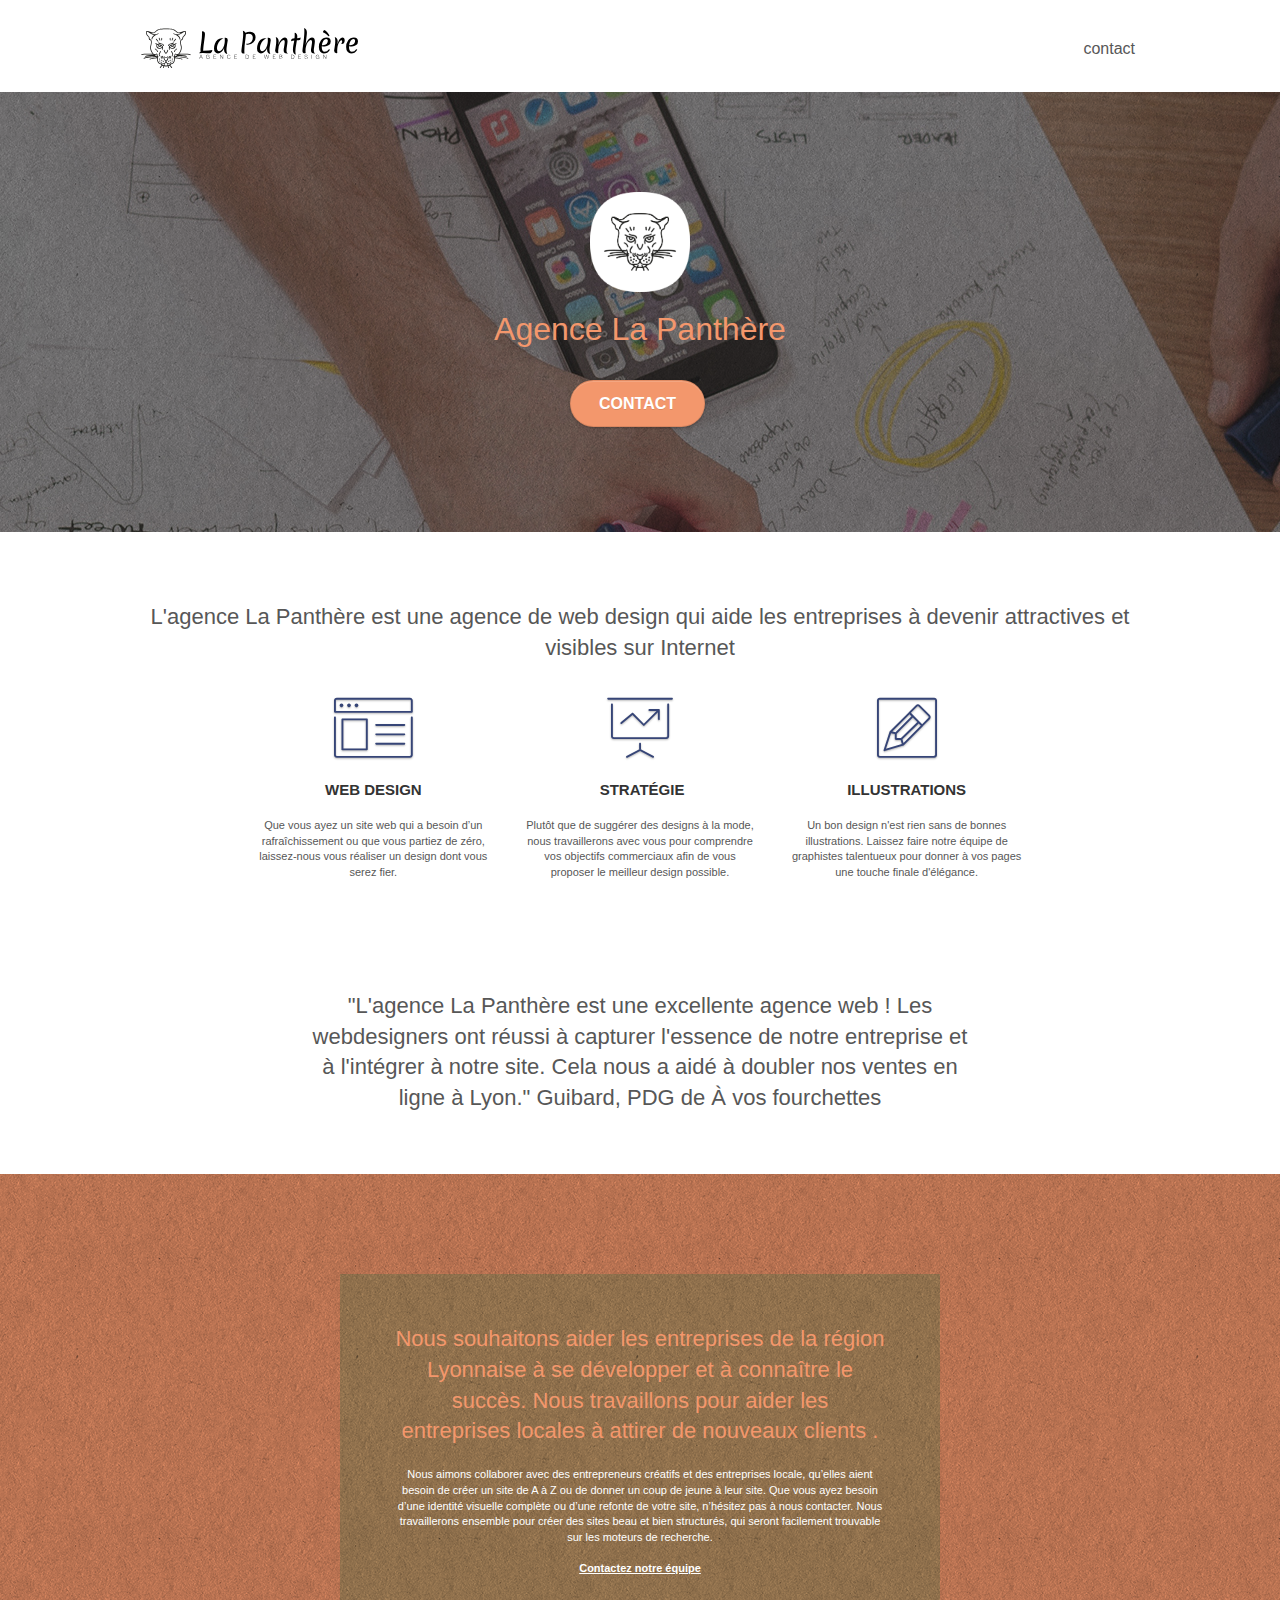
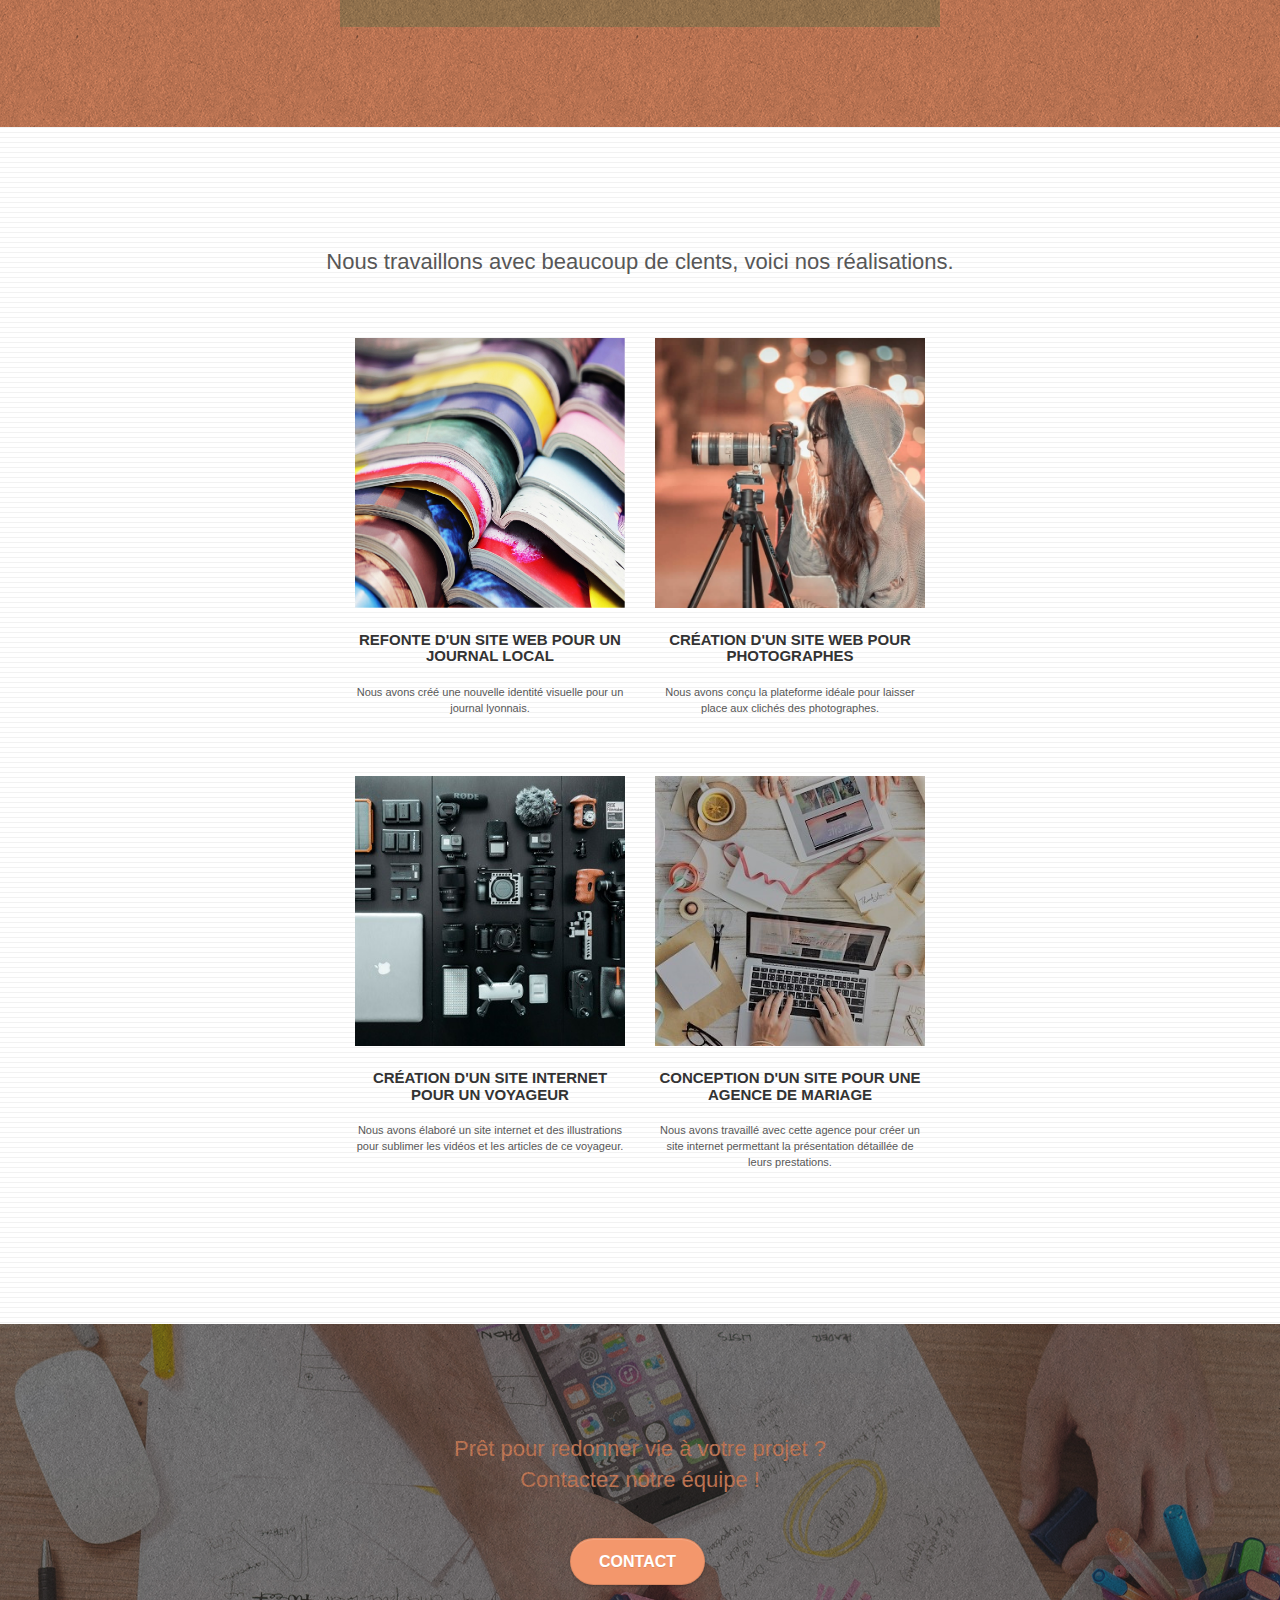
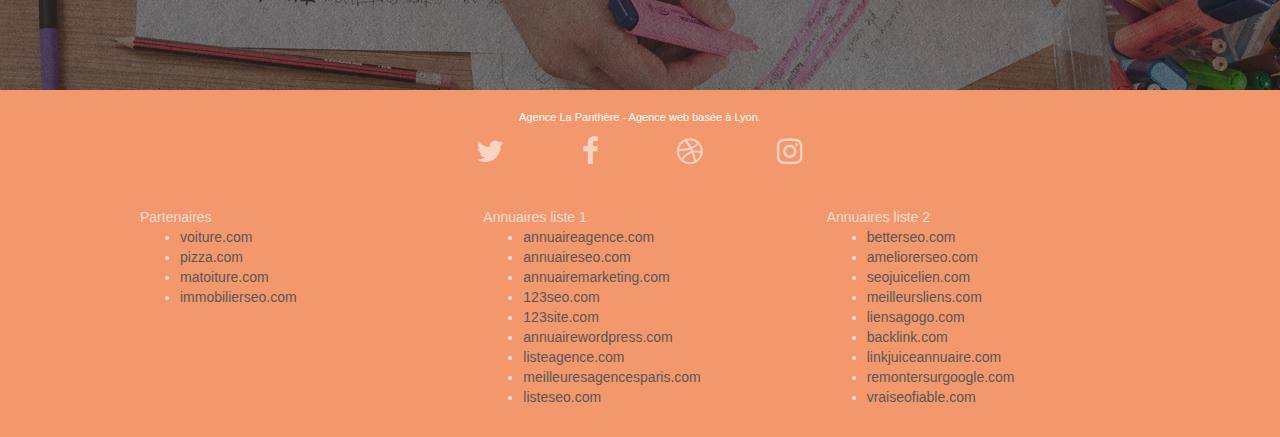
==== index.html @ 8a74070b "derniers changements" ====
<!doctype html>
<html lang="fr">
<head>
    <meta charset="utf-8">
    <meta name="description" content="Agence de webdesign située à Lyon qui aide les entreprises à devenir attractives et visibles sur internet">
    <meta name="viewport" content="width=device-width, initial-scale=1.0, viewport-fit=cover">
	<meta name="robot" content="index, follow">
    <link rel="shortcut icon" type="image/png" href="favicon.jpg">
    
	<link rel="stylesheet" type="text/css" href="./css/bootstrap.css">
	<link rel="stylesheet" type="text/css" href="style.css">
	<link rel="stylesheet" type="text/css" href="./css/font-awesome.css">
	<link rel="stylesheet" type="text/css" href="./css/et-line.css">
	
    
	<script src="./js/jquery-2.1.0.js"></script>
	<script src="./js/bootstrap.js"></script>
	<script src="./js/blocs.js"></script>
	<script src="./js/jquery.touchSwipe.js" defer></script>
	<script src="./js/gmaps.js"></script>

   <title>Agence la Panthère webdesign Lyon</title>

    
<!-- Analytics -->
 
<!-- Analytics END -->
    
</head>
<body>
<!-- Principal conteneur -->
<main class="page-container">
    
<!-- bloc-0 -->
<div class="bloc bgc-white l-bloc " id="bloc-0">
	<div class="container bloc-sm">

		<nav class="navbar row">
			<div class="navbar-header">
				
				<a class="navbar-brand" href="index.html"><img src="img/agence-la-panthere-monochrome.svg" alt="paris web design logo agence web meilleure agence" height="40" /></a>
		
				<button id="nav-toggle" type="button" class="ui-navbar-toggle navbar-toggle" data-toggle="collapse" data-target=".navbar-1">
					<span class="sr-only">Toggle navigation</span><span class="icon-bar"></span><span class="icon-bar"></span><span class="icon-bar"></span>
				</button>
			</div>
			<div class="collapse navbar-collapse navbar-1 special-dropdown-nav">
				<ul class="site-navigation nav navbar-nav">	
					<li>
						<a href="contact.html">contact</a>
					</li>
				</ul>
			</div>
		</nav>
	</div>
</div>
<!-- bloc-0 END -->

<!-- bloc-1-presentation -->
<section class="bloc bgc-dark-slate-blue bg-banniere d-bloc bg-t-edge bloc-bg-texture texture-paper b-parallax" id="bloc-1-hero">
	<div class="container bloc-lg">
		<div class="row tight-width-whitespace">
			<div class="col-sm-12">
				<img src="img/logo.png" class="center-block image-resize-mode" width="100" alt="Agence La Panthère, agence web paris, création logo paris" />
				<h1 class="text-center hero-bloc-text tc-white ">
					Agence La Panthère
				</h1>
				<div class="text-center">
					<a href="page2.html" class="btn btn-lg btn-clean btn-rd cta-hero btn-atomic-tangerine" id="cta-hero">Contact</a>
				</div>
			</div>
		</div>
	</div>
</section>
<!-- bloc-1-presentation END -->

<!-- bloc-2-services -->
<section class="bloc bgc-white l-bloc" id="bloc-2-services">
	<div class="container bloc-md">
		<div class="row">
			<div class="col-sm-12 text-center">
				<h2>L'agence La Panthère est une agence de web design qui aide les entreprises à devenir attractives et visibles sur Internet</h2>
			</div>
		</div>
		<div class="row voffset-lg med-width-whitespace">
			<div class="col-sm-4">
				<div class="text-center">
					<span class="et-icon-browser sm-shadow icon-dark-slate-blue icons icon-lg"></span>
				</div>
				<h3 class="mg-md text-center">
					Web design
				</h3>
				<p class="text-center ">
					Que vous ayez un site web qui a besoin d&rsquo;un rafraîchissement ou que vous partiez de zéro, laissez-nous vous réaliser un design dont vous serez fier.
				</p>
			</div>
			<div class="col-sm-4">
				<div class="text-center">
					<span class="et-icon-presentation sm-shadow icon-dark-slate-blue icons icon-lg"></span>
				</div>
				<h3 class="mg-md text-center">
					&nbsp;Stratégie
				</h3>
				<p class="text-center ">
					Plutôt que de suggérer des designs à la mode, nous travaillerons avec vous pour comprendre vos objectifs commerciaux afin de vous proposer le meilleur design possible.<br>
				</p>
			</div>
			<div class="col-sm-4">
				<div class="text-center">
					<span class="et-icon-edit sm-shadow icon-dark-slate-blue icons icon-lg"></span>
				</div>
				<h3 class="mg-md text-center">
					Illustrations
				</h3>
				<p class="text-center ">
					Un bon design n'est rien sans de bonnes illustrations. Laissez faire notre équipe de graphistes talentueux pour donner à vos pages une touche finale d'élégance.
				</p>
			</div>
		</div>
		<div class="row voffset-lg voffset">
			<div class="col-xs-12 col-md-8 col-md-offset-2 text-center">
				<h2>"L'agence La Panthère est une excellente agence web ! Les webdesigners ont réussi à capturer l'essence de notre entreprise et à l'intégrer à notre site. Cela nous a aidé à doubler nos ventes en ligne à Lyon." <span>Guibard, PDG de À vos fourchettes</span></h2>

			</div>
		</div>
	</div>
</section>
<!-- bloc-2-services END -->

<!-- bloc-3-what-i-do -->
<article class="bloc tc-white bgc-atomic-tangerine bg-presentation d-bloc bloc-bg-texture texture-paper b-parallax" id="bloc-3-what-i-do">
	<div class="container bloc-lg">
		<div class="row tight-width-whitespace black-background">
			<div class="col-sm-12">
				<h2 class="mg-md text-center tc-white">
					Nous souhaitons aider les entreprises de la région Lyonnaise à se développer et à connaître le succès. Nous travaillons pour aider les entreprises locales à attirer de nouveaux clients .<br>
				</h2>
				<p class="text-center white">
					Nous aimons collaborer avec des entrepreneurs créatifs et des entreprises locale, qu’elles aient besoin de créer un site de A à Z ou de donner un coup de jeune à leur site. Que vous ayez besoin d’une identité visuelle complète ou d’une refonte de votre site, n’hésitez pas à nous contacter. Nous travaillerons ensemble pour créer des sites beau et bien structurés, qui seront facilement trouvable sur les moteurs de recherche. <br><br><a class="ltc-white bold-link" href="contact.html">Contactez notre équipe</a><br>
				</p>
			</div>
		</div>
	</div>
</article>
<!-- bloc-3-what-i-do END -->

<!-- bloc-4-portfolio -->
<section class="bloc bgc-white bg-lines-h2-bg bg-repeat l-bloc" id="bloc-4-portfolio">
	<div class="container bloc-lg">
		<div class="row">
			<div class="col-sm-12 text-center">
				<h2>Nous travaillons avec beaucoup de clents, voici nos réalisations.</h2>
			</div>
		</div>
		<div class="row tight-width-whitespace portfolio-row">
			<div class="col-sm-6">
				<a href="#" data-lightbox="img/1.jpg" data-gallery-id="gallery-1" data-caption="Refonte d'un site web pour un journal local" data-frame="snapshot-lb"><img src="img/1.jpg" alt="paris web design logo agence web meilleure agence et refonte site web journal" class="img-responsive portfolio-thumb" /></a>
				<h3 class="mg-md text-center">
					Refonte d'un site web pour un journal local
				</h3>
				<p class="text-center">
					Nous avons créé une nouvelle identité visuelle pour un journal lyonnais.
				</p>
			</div>
			<div class="col-sm-6">
				<a href="#" data-lightbox="img/2.jpg" data-gallery-id="gallery-1" data-caption="Création d'un site web pour photographes" data-frame="snapshot-lb"><img src="img/2.jpg" class="img-responsive portfolio-thumb" alt="paris web design logo agence web meilleure agence, Création d'un site web pour photographes" /></a>
				<h3 class="mg-md text-center">
					Création d'un site web pour photographes
				</h3>
				<p class="text-center">
					Nous avons conçu la plateforme idéale pour laisser place aux clichés des photographes.
				</p>
			</div>
		</div>
		<div class="row tight-width-whitespace portfolio-row">
			<div class="col-sm-6">
				<a href="#" data-lightbox="img/3.jpg" data-gallery-id="gallery-1" data-caption="Création d'un site internet pour un voyageur" data-frame="snapshot-lb"><img src="img/3.jpg" class="img-responsive portfolio-thumb" alt="paris web design logo agence web meilleure agence, Création d'un site web pour voyageur"/></a>
				<h3 class="mg-md text-center">
					Création d'un site internet pour un voyageur
				</h3>
				<p class="text-center">
					Nous avons élaboré un site internet et des illustrations pour sublimer les vidéos et les articles de ce voyageur.
				</p>
			</div>
			<div class="col-sm-6">
				<a href="#" data-lightbox="img/4.jpg" data-gallery-id="gallery-1" data-caption="Conception d'un site pour une agence de mariage" data-frame="snapshot-lb"><img src="img/4.jpg" class="img-responsive portfolio-thumb" alt="paris web design logo agence web meilleure agence, Création d'un site web pour agence de mariage" /></a>
				<h3 class="mg-md text-center">
					Conception d'un site pour une agence de mariage
				</h3>
				<p class="text-center">
					Nous avons travaillé avec cette agence pour créer un site internet permettant la présentation détaillée de leurs prestations.
				</p>
			</div>
		</div>
	</div>
</section>
<!-- bloc-4-portfolio END -->

<!-- bloc-5-cta -->
<article class="bloc bgc-dark-slate-blue bg-banniere d-bloc bloc-bg-texture texture-paper" id="bloc-5-cta">
	<div class="container bloc-lg">
		<div class="row">
			<h2 class="mg-md text-center tc-white">
				Prêt pour redonner vie à votre projet ?<br>Contactez notre équipe !
			</h2>
			<div class="col-sm-12 text-center">
				<a href="contact.html" class="btn btn-atomic-tangerine btn-clean btn-rd btn-lg cta-hero">Contact</a>
			</div>
		</div>
	</div>
</article>
<!-- bloc-5-cta END -->

<!-- Footer - bloc-8 -->
<div class="bloc bgc-atomic-tangerine d-bloc" id="bloc-8">
	<div class="container bloc-sm">
		<div class="row">
			<div class="col-sm-12">
				<p class="text-center white">
					Agence La Panthère - Agence web basée à Lyon.<br>
				</p>
				<div class="row row-no-gutters social">
					<div class="col-sm-3">
						<div class="text-center">
							<a class="social" href="index.html"><span class="fa fa-twitter icon-md"></span></a>
						</div>
					</div>
					<div class="col-sm-3">
						<div class="text-center">
							<a class="social" href="index.html"><span class="fa fa-facebook icon-md"></span></a>
						</div>
					</div>
					<div class="col-sm-3">
						<div class="text-center">
							<a class="social" href="index.html"><span class="fa fa-dribbble icon-md"></span></a>
						</div>
					</div>
					<div class="col-sm-3">
						<div class="text-center">
							<a class="social" href="index.html"><span class="fa fa-instagram icon-md"></span></a>
						</div>
					</div>
					<div class="keywords" style="color:#F3976C;">Agence web à paris, stratégie web, web design, illustrations, design de site web, site web, web, internet, site internet, site</div>
				</div>
				<div class="row">
					<div class="col-sm-4">
						Partenaires
							<ul>
								<li><a href="voiture.com">voiture.com</a></li>
								<li><a href="pizza.com">pizza.com</a></li>
								<li><a href="matoiture.com">matoiture.com</a></li>
								<li><a href="immobilierseo.com">immobilierseo.com</a></li>
							</ul>		
					</div>
					<div class="col-sm-4">
						Annuaires liste 1
						<ul>
							<li><a href="annuaireagence.com">annuaireagence.com</a></li>
							<li><a href="annuaireseo.com">annuaireseo.com</a></li>
							<li><a href="annuairemarketing.com">annuairemarketing.com</a></li>
							<li><a href="123seoture.com">123seo.com</a></li>
							<li><a href="123site.com">123site.com</a></li>
							<li><a href="annuairewordpress.com">annuairewordpress.com</a></li>
							<li><a href="listeagence.com">listeagence.com</a></li>
							<li><a href="meilleuresagencesparis.com">meilleuresagencesparis.com</a></li>
							<li><a href="listeseo.com">listeseo.com</a></li>
						</ul>
					</div>
					<div class="col-sm-4">
						Annuaires liste 2
						<ul>
							<li><a href="betterseo.com">betterseo.com</a></li>
							<li><a href="ameliorerseo.com">ameliorerseo.com</a></li>
							<li><a href="seojuicelien.com">seojuicelien.com</a></li>
							<li><a href="meilleursliens.com">meilleursliens.com</a></li>
							<li><a href="liensagogo.com">liensagogo.com</a></li>
							<li><a href="backlink.com">backlink.com</a></li>
							<li><a href="linkjuiceannuaire.com">linkjuiceannuaire.com</a></li>
							<li><a href="remontersurgoogle.com">remontersurgoogle.com</a></li>
							<li><a href="vraiseofiable.com">vraiseofiable.com</a></li>
						</ul>
					</div>
				</div>
			</div>
		</div>
	</div>
</div>
<!-- Footer - bloc-8 END -->

</main>
<!-- Principal conteneur END -->
    

</body>
</html>
---- style.css ----
body {
    margin: 0;
    padding: 0;
    background: #FFF;
    overflow-x: hidden;
    -webkit-font-smoothing: antialiased;
    -moz-osx-font-smoothing: grayscale;
}

a,
button {
    transition: all .3s ease-in-out;
    outline: none!important;
}

a:hover {
    text-decoration: none;
    cursor: pointer;
}

#page-loading-blocs-notifaction {
    position: fixed;
    top: 0;
    bottom: 0;
    width: 100%;
    z-index: 100000;
    background: #FFFFFF url("img/pageload-spinner.gif") no-repeat center center;
}

.bloc {
    width: 100%;
    clear: both;
    background: 50% 50% no-repeat;
    padding: 0 50px;
    -webkit-background-size: cover;
    -moz-background-size: cover;
    -o-background-size: cover;
    background-size: cover;
    position: relative;
}

.bloc .container {
    padding-left: 0;
    padding-right: 0;
}

.bloc-lg {
    padding: 100px 50px;
}

.bloc-md {
    padding: 50px;
}

.bloc-sm {
    padding: 20px 50px;
}

.bg-center,
.bg-l-edge,
.bg-r-edge,
.bg-t-edge,
.bg-b-edge,
.bg-tl-edge,
.bg-bl-edge,
.bg-tr-edge,
.bg-br-edge,
.bg-repeat {
    -webkit-background-size: auto!important;
    -moz-background-size: auto!important;
    -o-background-size: auto!important;
    background-size: auto!important;
}

.bg-repeat {
    background: repeat;
}

.bg-t-edge {
    background: top no-repeat;
}

.bloc-bg-texture::before {
    content: "";
    background-size: 2px 2px;
    position: absolute;
    top: 0;
    bottom: 0;
    left: 0;
    right: 0;
}

.texture-paper::before {
    background: url("img/texture-paper.png");
    background-size: 280px 280px;
}

.b-parallax {
    background-attachment: fixed;
}

.d-bloc {
    color: rgba(255, 255, 255, .7);
}

.d-bloc button:hover {
    color: rgba(255, 255, 255, .9);
}

.d-bloc .icon-round,
.d-bloc .icon-square,
.d-bloc .icon-rounded,
.d-bloc .icon-semi-rounded-a,
.d-bloc .icon-semi-rounded-b {
    border-color: rgba(255, 255, 255, .9);
}

.d-bloc .divider-h span {
    border-color: rgba(255, 255, 255, .2);
}

.d-bloc .a-btn,
.d-bloc .navbar a,
.d-bloc .navbar-brand,
.d-bloc a .icon-sm,
.d-bloc a .icon-md,
.d-bloc a .icon-lg,
.d-bloc a .icon-xl,
.d-bloc h1 a,
.d-bloc h2 a,
.d-bloc h3 a,
.d-bloc h4 a,
.d-bloc h5 a,
.d-bloc h6 a,
.d-bloc p a {
    color: rgba(255, 255, 255, .6);
}

.d-bloc .a-btn:hover,
.d-bloc .navbar a:hover,
.d-bloc .navbar-brand:hover,
.d-bloc a:hover .icon-sm,
.d-bloc a:hover .icon-md,
.d-bloc a:hover .icon-lg,
.d-bloc a:hover .icon-xl,
.d-bloc h1 a:hover,
.d-bloc h2 a:hover,
.d-bloc h3 a:hover,
.d-bloc h4 a:hover,
.d-bloc h5 a:hover,
.d-bloc h6 a:hover,
.d-bloc p a:hover {
    color: rgba(255, 255, 255, 1);
}

.d-bloc .navbar-toggle .icon-bar {
    background: rgba(255, 255, 255, 1);
}

.d-bloc .btn-wire,
.d-bloc .btn-wire:hover {
    color: rgba(255, 255, 255, 1);
    border-color: rgba(255, 255, 255, 1);
}

.d-bloc .panel {
    color: rgba(0, 0, 0, .5);
}

.d-bloc .panel button:hover {
    color: rgba(0, 0, 0, .7);
}

.d-bloc .panel icon {
    border-color: rgba(0, 0, 0, .7);
}

.d-bloc .panel .divider-h span {
    border-color: rgba(0, 0, 0, .1);
}

.d-bloc .panel .a-btn {
    color: rgba(0, 0, 0, .6);
}

.d-bloc .panel .a-btn:hover {
    color: rgba(0, 0, 0, 1);
}

.d-bloc .panel .btn-wire,
.d-bloc .panel .btn-wire:hover {
    color: rgba(0, 0, 0, .7);
    border-color: rgba(0, 0, 0, .3);
}

.d-bloc .panel,
.l-bloc {
    color: rgba(0, 0, 0, .5);
}

.d-bloc .panel button:hover,
.l-bloc button:hover {
    color: rgba(0, 0, 0, .7);
}

.l-bloc .icon-round,
.l-bloc .icon-square,
.l-bloc .icon-rounded,
.l-bloc .icon-semi-rounded-a,
.l-bloc .icon-semi-rounded-b {
    border-color: rgba(0, 0, 0, .7);
}

.d-bloc .panel .divider-h span,
.l-bloc .divider-h span {
    border-color: rgba(0, 0, 0, .1);
}

.d-bloc .panel .a-btn,
.l-bloc .a-btn,
.l-bloc .navbar a,
.l-bloc .navbar-brand,
.l-bloc a .icon-sm,
.l-bloc a .icon-md,
.l-bloc a .icon-lg,
.l-bloc a .icon-xl,
.l-bloc h1 a,
.l-bloc h2 a,
.l-bloc h3 a,
.l-bloc h4 a,
.l-bloc h5 a,
.l-bloc h6 a,
.l-bloc p a {
    color: rgba(0, 0, 0, .6);
}

.d-bloc .panel .a-btn:hover,
.l-bloc .a-btn:hover,
.l-bloc .navbar a:hover,
.l-bloc .navbar-brand:hover,
.l-bloc a:hover .icon-sm,
.l-bloc a:hover .icon-md,
.l-bloc a:hover .icon-lg,
.l-bloc a:hover .icon-xl,
.l-bloc h1 a:hover,
.l-bloc h2 a:hover,
.l-bloc h3 a:hover,
.l-bloc h4 a:hover,
.l-bloc h5 a:hover,
.l-bloc h6 a:hover,
.l-bloc p a:hover {
    color: rgba(0, 0, 0, 1);
}

.l-bloc .navbar-toggle .icon-bar {
    color: rgba(0, 0, 0, .6);
}

.d-bloc .panel .btn-wire,
.d-bloc .panel .btn-wire:hover,
.l-bloc .btn-wire,
.l-bloc .btn-wire:hover {
    color: rgba(0, 0, 0, .7);
    border-color: rgba(0, 0, 0, .3);
}

.voffset {
    margin-top: 30px;
}

.voffset-lg {
    margin-top: 80px;
}

.row-no-gutters {
    margin-right: 0;
    margin-left: 0;
}

.row.row-no-gutters > [class^="col-"],
.row.row-no-gutters > [class*=" col-"] {
    padding-right: 0;
    padding-left: 0;
}

#bloc-1-hero h1 {
    font-size: 32px;
}

.navbar {
    margin-bottom: 0;
    z-index: 1;
}

.navbar-brand {
    height: auto;
    padding: 3px 15px;
    font-size: 25px;
    font-weight: normal;
    font-weight: 600;
    line-height: 44px;
}

.navbar-brand img {
    max-height: 200px;
    margin: 0 5px 0 0;
    display: inline;
}

.navbar-brand img[src$=svg] {
    min-width: 100px;
}

.nav-center .navbar-brand img {
    margin: 0;
}

.navbar .nav {
    padding-top: 2px;
    margin-right: -16px;
    float: right;
    z-index: 1;
}

.nav > li {
    float: left;
    margin-top: 4px;
    font-size: 16px;
}

.navbar-nav .open .dropdown-menu > li > a {
    text-align: inherit;
}

.nav > li a:hover,
.nav > li a:focus {
    background: transparent;
}

.navbar-toggle {
    margin: 10px 10px 0 0;
    border: 0px;
}

.navbar-toggle:hover {
    background: transparent!important;
}

.navbar-toggle .icon-bar {
    background-color: rgba(0, 0, 0, .5);
    width: 26px;
}

.nav-invert .navbar .nav {
    float: left;
}

.nav-invert .navbar-header,
.nav-invert .navbar-brand {
    float: right;
    position: relative;
    z-index: 2;
}

@media (min-width: 768px) {
    .site-navigation {
        position: absolute;
        top: 50%;
        right: 20px;
        transform: translate(0, -50%);
        -webkit-transform: translateY(-50%);
    }
    .nav > li .dropdown-menu a,
    .nav > li .dropdown-menu a:hover {
        color: #484848;
    }
    .nav-invert .site-navigation {
        left: 0;
        right: 0;
    }
    .nav-center {
        text-align: center;
    }
    .nav-center .navbar-header {
        width: 100%;
    }
    .nav-center .navbar-header,
    .nav-center .navbar-brand,
    .nav-center .nav > li {
        float: none;
        display: inline-block;
    }
    .nav-center .site-navigation {
        position: relative;
        width: 100%;
        right: 0;
        margin-right: 0px;
        margin-top: 20px;
    }
    .nav-center.mini-nav .navbar-toggle {
        float: none;
        margin: 10px auto 0;
    }
}

.nav > li > .dropdown a {
    background: none!important;
    display: block;
    padding: 14px 15px;
}

nav .caret {
    margin: 0 5px;
}

.dropdown-menu .dropdown-menu {
    top: -8px;
    left: 100%;
}

.dropdown-menu .dropmenu-flow-right {
    top: 100%;
    left: 0;
    margin-left: -1px;
    border-top-left-radius: 0;
    border-top-right-radius: 0;
}

.dropdown-menu .dropdown span {
    border: 4px solid black;
    border-top-color: transparent;
    border-right-color: transparent;
    border-bottom-color: transparent;
    margin: 6px -5px 0 0!important;
    float: right;
}

.mg-md {
    margin-top: 10px;
    margin-bottom: 20px;
}

.mg-lg {
    margin-top: 10px;
    margin-bottom: 40px;
}

.btn {
    margin: 0 5px 5px 0;
}

.btn.pull-right {
    margin: 0 0 5px 5px;
}

.btn-d,
.btn-d:hover,
.btn-d:focus {
    color: #FFF;
    background: rgba(0, 0, 0, .3);
}

button {
    outline: none!important;
}

.btn-rd {
    border-radius: 40px;
}

.btn-clean {
    border: 1px solid rgba(0, 0, 0, .08);
    border-bottom-color: rgba(0, 0, 0, .1);
    text-shadow: 0 1px 0 rgba(0, 0, 1, .1);
    box-shadow: 0 1px 3px rgba(0, 0, 1, .25), inset 0 1px 0 0 rgba(255, 255, 255, .15);
}

.icon-md {
    font-size: 30px!important;
}

.icon-lg {
    font-size: 60px!important;
}

.sm-shadow {
    text-shadow: 0 1px 2px rgba(0, 0, 0, .3);
}

.panel-sq,
.panel-sq .panel-heading,
.panel-sq .panel-footer {
    border-radius: 0;
}

.panel-rd {
    border-radius: 30px;
}

.panel-rd .panel-heading {
    border-radius: 29px 29px 0 0;
}

.panel-rd .panel-footer {
    border-radius: 0 0 29px 29px;
}

.form-control {
    border-color: rgba(0, 0, 0, .1);
    box-shadow: none;
}

.scrollToTop {
    width: 40px;
    height: 40px;
    position: fixed;
    bottom: 20px;
    right: 20px;
    opacity: 0;
    z-index: 500;
    transition: all .3s ease-in-out;
}

.scrollToTop span {
    margin-top: 6px;
}

.showScrollTop {
    font-size: 14px;
    opacity: 1;
}

a[data-lightbox] {
    position: relative;
    display: block;
    text-align: center;
}

a[data-lightbox]:hover::before {
    content: "+";
    font-family: "HelveticaNeue-Light", "Helvetica Neue Light", "Helvetica Neue", Helvetica, Arial;
    font-size: 32px;
    width: 50px;
    height: 50px;
    margin-left: -25px;
    border-radius: 50%;
    background: rgba(0, 0, 0, .6);
    color: #FFF;
    font-weight: 100;
    z-index: 1;
    position: absolute;
    top: 50%;
    transform: translateY(-50%);
    -webkit-transform: translateY(-50%);
}

a[data-lightbox]:hover img {
    opacity: 0.6;
    -webkit-animation-fill-mode: none;
    animation-fill-mode: none;
}

#lightbox-modal {
    display: flex;
    align-items: center;
}

#lightbox-modal .modal-dialog {
    width: 90%;
    max-width: 900px;
    margin: 0 auto 0;
}

#lightbox-modal .modal-dialog img {
    max-height: 90vh;
    margin: 0 auto;
}

.lightbox-caption {
    padding: 20px;
    color: #FFF;
    background: rgba(0, 0, 0, .5);
    position: absolute;
    left: 15px;
    right: 15px;
    bottom: 5px;
}

.close-lightbox {
    color: #FFF;
    font-size: 30px;
    position: absolute;
    top: 20px;
    right: 20px;
    z-index: 20;
    background: rgba(0, 0, 0, .5);
    border: none;
    line-height: 30px;
    padding: 0 9px 5px;
    opacity: 0.3;
}

.close-lightbox:hover,
.next-lightbox:hover,
.prev-lightbox:hover {
    opacity: 1.0;
    color: #FFF;
}

.next-lightbox,
.prev-lightbox {
    font-size: 20px;
    color: rgba(255, 255, 255, .9);
    background: rgba(0, 0, 0, .5);
    transition: all .2s ease-in-out;
    position: absolute;
    top: 45%;
    z-index: 1;
    opacity: 0.4;
}

.next-lightbox {
    padding: 6px 8px 1px 13px;
    right: 25px;
}

.prev-lightbox {
    padding: 6px 13px 1px 10px;
    left: 25px;
}

.snapshot-lb .modal-body {
    padding-bottom: 45px;
}

.snapshot-lb .lightbox-caption {
    padding: 0;
    color: rgba(0, 0, 0, .5);
    background: none;
}

h1,
h2,
h3,
h4,
h5,
h6,
p,
label,
.btn,
a {
    font-family: "helvetica";
    font-weight: 400;
    color: #575757!important;
}

.container {
    max-width: 1000px;
}

.hero-bloc-text {
    font-size: 38px;
}

.hero-bloc-text-sub {
    font-size: 36px;
}

.statement-bloc-text {
    line-height: 26px;
    font-style: italic;
    font-size: 20px;
    text-align: center;
    font-weight: lighter;
    max-width: 520px;
    margin: auto auto auto auto;
}

p {
    font-size: 11px;
}

.tight-width-whitespace {
    max-width: 600px;
    margin: auto auto auto auto;
}

.h1 {
    font-size: 20px;
    font-family: "Open Sans";
}

.cta-hero {
    margin-top: 22px;
    color: #FFFFFF!important;
    text-transform: uppercase;
    padding: 12px 28px 12px 28px;
    font-size: 16px;
    font-weight: 700;
}

.social {
    max-width: 400px;
    margin: auto auto auto auto;
}

h2 {
    font-size: 22px;
    line-height: 1.4em;
}

h3 {
    font-size: 15px;
    text-transform: uppercase;
    font-weight: 700;
    color: #333333!important;
}

.med-width-whitespace {
    max-width: 800px;
    margin: auto auto auto auto;
    box-shadow: 0px 0px 0px #000000;
}

h1 {
    color: #333333!important;
}

h4 {
    color: #333333!important;
}

.icons {
    margin-bottom: 14px;
    margin-top: 24px;
}

.white {
    color: #FFFFFF!important;
}

.portfolio-thumb {
    margin-bottom: 24px;
}

.portfolio-row {
    margin-bottom: 44px;
    margin-top: 50px;
}

.avatar {
    box-shadow: 0px 4px 9px rgba(0, 0, 0, 0.3);
}

.black-background {
    background-color: rgba(165, 147, 99, 0.7);
    padding: 40px 40px 40px 40px;
}

.bold-link {
    font-weight: 900;
    text-decoration: underline!important;
}

.bgc-white {
    background-color: #FFFFFF;
}

.bgc-dark-slate-blue {
    background-color: #364577;
}

.bgc-atomic-tangerine {
    background-color: #F3976C;
}

.tc-white {
    color: #F3976C!important;
}

.btn-atomic-tangerine {
    background: #F3976C;
    color: #FFFFFF!important;
}

.btn-atomic-tangerine:hover {
    background: #c27956!important;
    color: #FFFFFF!important;
}

.ltc-white {
    color: #FFFFFF!important;
}

.ltc-white:hover {
    color: #cccccc!important;
}

.ltc-atomic-tangerine {
    color: #F3976C!important;
}

.ltc-atomic-tangerine:hover {
    color: #c27956!important;
}

.icon-dark-slate-blue {
    color: #364577!important;
    border-color: #364577!important;
}

.bg-dots-bg {
    background-image: url("img/dots-bg.png");
}

.bg-lines-h2-bg {
    background-image: url("img/lines-h2-bg.png");
}

.bg-banniere {
    background-image: url("img/agence-la-panthere.jpg");
}

.bg-presentation {
    background-image: url("img/image-de-presentation.bmp");
}

@media (max-width: 1024px) {
    .bloc {
        padding-left: 20px;
        padding-right: 20px;
    }
    .bloc.full-width-bloc,
    .bloc-tile-2.full-width-bloc .container,
    .bloc-tile-3.full-width-bloc .container,
    .bloc-tile-4.full-width-bloc .container {
        padding-left: 0;
        padding-right: 0;
    }
}

@media (max-width: 992px) and (min-width: 768px) {
    .navbar .nav {
        max-width: 80%
    }
    .nav-center.navbar .nav {
        max-width: 100%
    }
}

@media only screen and (min-device-width: 768px) and (max-device-width: 1024px) and (orientation: landscape) {
    .b-parallax {
        background-attachment: scroll;
    }
}

@media only screen and (min-device-width: 1024px) and (max-device-width: 1366px) and (-webkit-min-device-pixel-ratio: 1.5) {
    .b-parallax {
        background-attachment: scroll;
    }
}

@media (max-width: 991px) {
    .container {
        width: 100%;
    }
    .b-parallax {
        background-attachment: scroll;
    }
    .page-container,
    #hero-bloc {
        overflow-x: hidden;
        position: relative;
    }
    .bloc {
        padding-left: constant(safe-area-inset-left);
        padding-right: constant(safe-area-inset-right);
    }
    .bloc-group,
    .bloc-group .bloc {
        display: block;
        width: 100%;
    }
    .bloc-fill-screen .fill-bloc-top-edge,
    .bloc-fill-screen .fill-bloc-bottom-edge {
        padding: 0 20px;
        padding-left: constant(safe-area-inset-left);
        padding-right: constant(safe-area-inset-right);
    }
}

@media (max-width: 767px) {
    .page-container {
        overflow-x: hidden;
        position: relative;
    }
    h1,
    h2,
    h3,
    h4,
    h5,
    h6,
    p,
    #disqus_thread {
        padding-left: 10px!important;
        padding-right: 10px!important;
    }
    .b-parallax {
        background-attachment: scroll;
    }
    .navbar .nav {
        padding-top: 0;
        border-top: 1px solid rgba(0, 0, 0, .2);
        float: none!important;
    }
    .navbar.row {
        margin-left: 0;
        margin-right: 0;
    }
    .site-navigation {
        position: inherit;
        transform: none;
        -webkit-transform: none;
        -ms-transform: none;
    }
    .nav > li {
        margin-top: 0;
        border-bottom: 1px solid rgba(0, 0, 0, .1);
        background: rgba(0, 0, 0, .05);
        text-align: left;
        padding-left: 15px;
        width: 100%;
    }
    .nav > li:hover {
        background: rgba(0, 0, 0, .08);
    }
    .dropdown .dropdown a .caret {
        float: none;
        margin: 5px 0 0 10px!important;
        border: 4px solid black;
        border-bottom-color: transparent;
        border-right-color: transparent;
        border-left-color: transparent;
    }
    #hero-bloc .navbar .nav {
        background: rgba(0, 0, 0, .8);
    }
    #hero-bloc .navbar .nav a {
        color: rgba(255, 255, 255, .6);
    }
    .hero {
        padding: 50px 0;
    }
    .hero-nav {
        left: -1px;
        right: -1px;
    }
    .navbar-collapse {
        padding: 0;
        overflow-x: hidden;
        -webkit-box-shadow: none;
        box-shadow: none;
    }
    .navbar-brand img {
        max-height: 40px;
        width: auto;
    }
    .nav-invert .navbar-header {
        float: none;
        width: 100%;
    }
    .nav-invert .navbar-toggle {
        float: left;
        margin-left: 10px;
    }
    .bloc {
        padding-left: 0;
        padding-right: 0;
    }
    .bloc-xxl,
    .bloc-xl,
    .bloc-lg {
        padding: 40px 0;
    }
    .bloc-sm,
    .bloc-md {
        padding-left: 0;
        padding-right: 0;
    }
    .bloc-tile-2 .container,
    .bloc-tile-3 .container,
    .bloc-tile-4 .container,
    .bloc-fill-screen .fill-bloc-top-edge,
    .bloc-fill-screen .fill-bloc-bottom-edge {
        padding-left: 0;
        padding-right: 0;
    }
    .a-block {
        padding: 0 10px;
    }
    .btn-dwn {
        display: none;
    }
    .voffset {
        margin-top: 5px;
    }
    .voffset-md {
        margin-top: 20px;
    }
    .voffset-lg {
        margin-top: 30px;
    }
    form {
        padding: 5px;
    }
    .close-lightbox {
        display: inline-block;
    }
    .blocsapp-device-iphone5 {
        background-size: 216px 425px;
        padding-top: 60px;
        width: 216px;
        height: 425px;
    }
    .blocsapp-device-iphone5 img {
        width: 180px;
        height: 320px;
    }
}

@media (max-width: 400px) {
    .bloc {
        padding-left: 0;
        padding-right: 0;
    }
}

@media (max-width: 767px) {
    .bloc-mob-center-text {
        text-align: center;
    }
}
---- css/et-line.css ----
@font-face {
    font-family: et-line;
    src: url(../fonts/et-line.eot);
    src: url(../fonts/et-line.eot?#iefix) format('embedded-opentype'), url(../fonts/et-line.woff) format('woff'), url(../fonts/et-line.ttf) format('truetype'), url(../fonts/et-line.svg#et-line) format('svg');
    font-weight: 400;
    font-style: normal
}

.et-icon-adjustments,
.et-icon-alarmclock,
.et-icon-anchor,
.et-icon-aperture,
.et-icon-attachment,
.et-icon-bargraph,
.et-icon-basket,
.et-icon-beaker,
.et-icon-bike,
.et-icon-book-open,
.et-icon-briefcase,
.et-icon-browser,
.et-icon-calendar,
.et-icon-camera,
.et-icon-caution,
.et-icon-chat,
.et-icon-circle-compass,
.et-icon-clipboard,
.et-icon-clock,
.et-icon-cloud,
.et-icon-compass,
.et-icon-desktop,
.et-icon-dial,
.et-icon-document,
.et-icon-documents,
.et-icon-download,
.et-icon-dribbble,
.et-icon-edit,
.et-icon-envelope,
.et-icon-expand,
.et-icon-facebook,
.et-icon-flag,
.et-icon-focus,
.et-icon-gears,
.et-icon-genius,
.et-icon-gift,
.et-icon-global,
.et-icon-globe,
.et-icon-googleplus,
.et-icon-grid,
.et-icon-happy,
.et-icon-hazardous,
.et-icon-heart,
.et-icon-hotairballoon,
.et-icon-hourglass,
.et-icon-key,
.et-icon-laptop,
.et-icon-layers,
.et-icon-lifesaver,
.et-icon-lightbulb,
.et-icon-linegraph,
.et-icon-linkedin,
.et-icon-lock,
.et-icon-magnifying-glass,
.et-icon-map,
.et-icon-map-pin,
.et-icon-megaphone,
.et-icon-mic,
.et-icon-mobile,
.et-icon-newspaper,
.et-icon-notebook,
.et-icon-paintbrush,
.et-icon-paperclip,
.et-icon-pencil,
.et-icon-phone,
.et-icon-picture,
.et-icon-pictures,
.et-icon-piechart,
.et-icon-presentation,
.et-icon-pricetags,
.et-icon-printer,
.et-icon-profile-female,
.et-icon-profile-male,
.et-icon-puzzle,
.et-icon-quote,
.et-icon-recycle,
.et-icon-refresh,
.et-icon-ribbon,
.et-icon-rss,
.et-icon-sad,
.et-icon-scissors,
.et-icon-scope,
.et-icon-search,
.et-icon-shield,
.et-icon-speedometer,
.et-icon-strategy,
.et-icon-streetsign,
.et-icon-tablet,
.et-icon-target,
.et-icon-telescope,
.et-icon-toolbox,
.et-icon-tools,
.et-icon-tools-2,
.et-icon-trophy,
.et-icon-tumblr,
.et-icon-twitter,
.et-icon-upload,
.et-icon-video,
.et-icon-wallet,
.et-icon-wine {
    font-family: et-line;
    speak: none;
    font-style: normal;
    font-weight: 400;
    font-variant: normal;
    text-transform: none;
    line-height: 1;
    -webkit-font-smoothing: antialiased;
    -moz-osx-font-smoothing: grayscale;
    display: inline-block
}

.et-icon-mobile:before {
    content: "\e000"
}

.et-icon-laptop:before {
    content: "\e001"
}

.et-icon-desktop:before {
    content: "\e002"
}

.et-icon-tablet:before {
    content: "\e003"
}

.et-icon-phone:before {
    content: "\e004"
}

.et-icon-document:before {
    content: "\e005"
}

.et-icon-documents:before {
    content: "\e006"
}

.et-icon-search:before {
    content: "\e007"
}

.et-icon-clipboard:before {
    content: "\e008"
}

.et-icon-newspaper:before {
    content: "\e009"
}

.et-icon-notebook:before {
    content: "\e00a"
}

.et-icon-book-open:before {
    content: "\e00b"
}

.et-icon-browser:before {
    content: "\e00c"
}

.et-icon-calendar:before {
    content: "\e00d"
}

.et-icon-presentation:before {
    content: "\e00e"
}

.et-icon-picture:before {
    content: "\e00f"
}

.et-icon-pictures:before {
    content: "\e010"
}

.et-icon-video:before {
    content: "\e011"
}

.et-icon-camera:before {
    content: "\e012"
}

.et-icon-printer:before {
    content: "\e013"
}

.et-icon-toolbox:before {
    content: "\e014"
}

.et-icon-briefcase:before {
    content: "\e015"
}

.et-icon-wallet:before {
    content: "\e016"
}

.et-icon-gift:before {
    content: "\e017"
}

.et-icon-bargraph:before {
    content: "\e018"
}

.et-icon-grid:before {
    content: "\e019"
}

.et-icon-expand:before {
    content: "\e01a"
}

.et-icon-focus:before {
    content: "\e01b"
}

.et-icon-edit:before {
    content: "\e01c"
}

.et-icon-adjustments:before {
    content: "\e01d"
}

.et-icon-ribbon:before {
    content: "\e01e"
}

.et-icon-hourglass:before {
    content: "\e01f"
}

.et-icon-lock:before {
    content: "\e020"
}

.et-icon-megaphone:before {
    content: "\e021"
}

.et-icon-shield:before {
    content: "\e022"
}

.et-icon-trophy:before {
    content: "\e023"
}

.et-icon-flag:before {
    content: "\e024"
}

.et-icon-map:before {
    content: "\e025"
}

.et-icon-puzzle:before {
    content: "\e026"
}

.et-icon-basket:before {
    content: "\e027"
}

.et-icon-envelope:before {
    content: "\e028"
}

.et-icon-streetsign:before {
    content: "\e029"
}

.et-icon-telescope:before {
    content: "\e02a"
}

.et-icon-gears:before {
    content: "\e02b"
}

.et-icon-key:before {
    content: "\e02c"
}

.et-icon-paperclip:before {
    content: "\e02d"
}

.et-icon-attachment:before {
    content: "\e02e"
}

.et-icon-pricetags:before {
    content: "\e02f"
}

.et-icon-lightbulb:before {
    content: "\e030"
}

.et-icon-layers:before {
    content: "\e031"
}

.et-icon-pencil:before {
    content: "\e032"
}

.et-icon-tools:before {
    content: "\e033"
}

.et-icon-tools-2:before {
    content: "\e034"
}

.et-icon-scissors:before {
    content: "\e035"
}

.et-icon-paintbrush:before {
    content: "\e036"
}

.et-icon-magnifying-glass:before {
    content: "\e037"
}

.et-icon-circle-compass:before {
    content: "\e038"
}

.et-icon-linegraph:before {
    content: "\e039"
}

.et-icon-mic:before {
    content: "\e03a"
}

.et-icon-strategy:before {
    content: "\e03b"
}

.et-icon-beaker:before {
    content: "\e03c"
}

.et-icon-caution:before {
    content: "\e03d"
}

.et-icon-recycle:before {
    content: "\e03e"
}

.et-icon-anchor:before {
    content: "\e03f"
}

.et-icon-profile-male:before {
    content: "\e040"
}

.et-icon-profile-female:before {
    content: "\e041"
}

.et-icon-bike:before {
    content: "\e042"
}

.et-icon-wine:before {
    content: "\e043"
}

.et-icon-hotairballoon:before {
    content: "\e044"
}

.et-icon-globe:before {
    content: "\e045"
}

.et-icon-genius:before {
    content: "\e046"
}

.et-icon-map-pin:before {
    content: "\e047"
}

.et-icon-dial:before {
    content: "\e048"
}

.et-icon-chat:before {
    content: "\e049"
}

.et-icon-heart:before {
    content: "\e04a"
}

.et-icon-cloud:before {
    content: "\e04b"
}

.et-icon-upload:before {
    content: "\e04c"
}

.et-icon-download:before {
    content: "\e04d"
}

.et-icon-target:before {
    content: "\e04e"
}

.et-icon-hazardous:before {
    content: "\e04f"
}

.et-icon-piechart:before {
    content: "\e050"
}

.et-icon-speedometer:before {
    content: "\e051"
}

.et-icon-global:before {
    content: "\e052"
}

.et-icon-compass:before {
    content: "\e053"
}

.et-icon-lifesaver:before {
    content: "\e054"
}

.et-icon-clock:before {
    content: "\e055"
}

.et-icon-aperture:before {
    content: "\e056"
}

.et-icon-quote:before {
    content: "\e057"
}

.et-icon-scope:before {
    content: "\e058"
}

.et-icon-alarmclock:before {
    content: "\e059"
}

.et-icon-refresh:before {
    content: "\e05a"
}

.et-icon-happy:before {
    content: "\e05b"
}

.et-icon-sad:before {
    content: "\e05c"
}

.et-icon-facebook:before {
    content: "\e05d"
}

.et-icon-twitter:before {
    content: "\e05e"
}

.et-icon-googleplus:before {
    content: "\e05f"
}

.et-icon-rss:before {
    content: "\e060"
}

.et-icon-tumblr:before {
    content: "\e061"
}

.et-icon-linkedin:before {
    content: "\e062"
}

.et-icon-dribbble:before {
    content: "\e063"
}
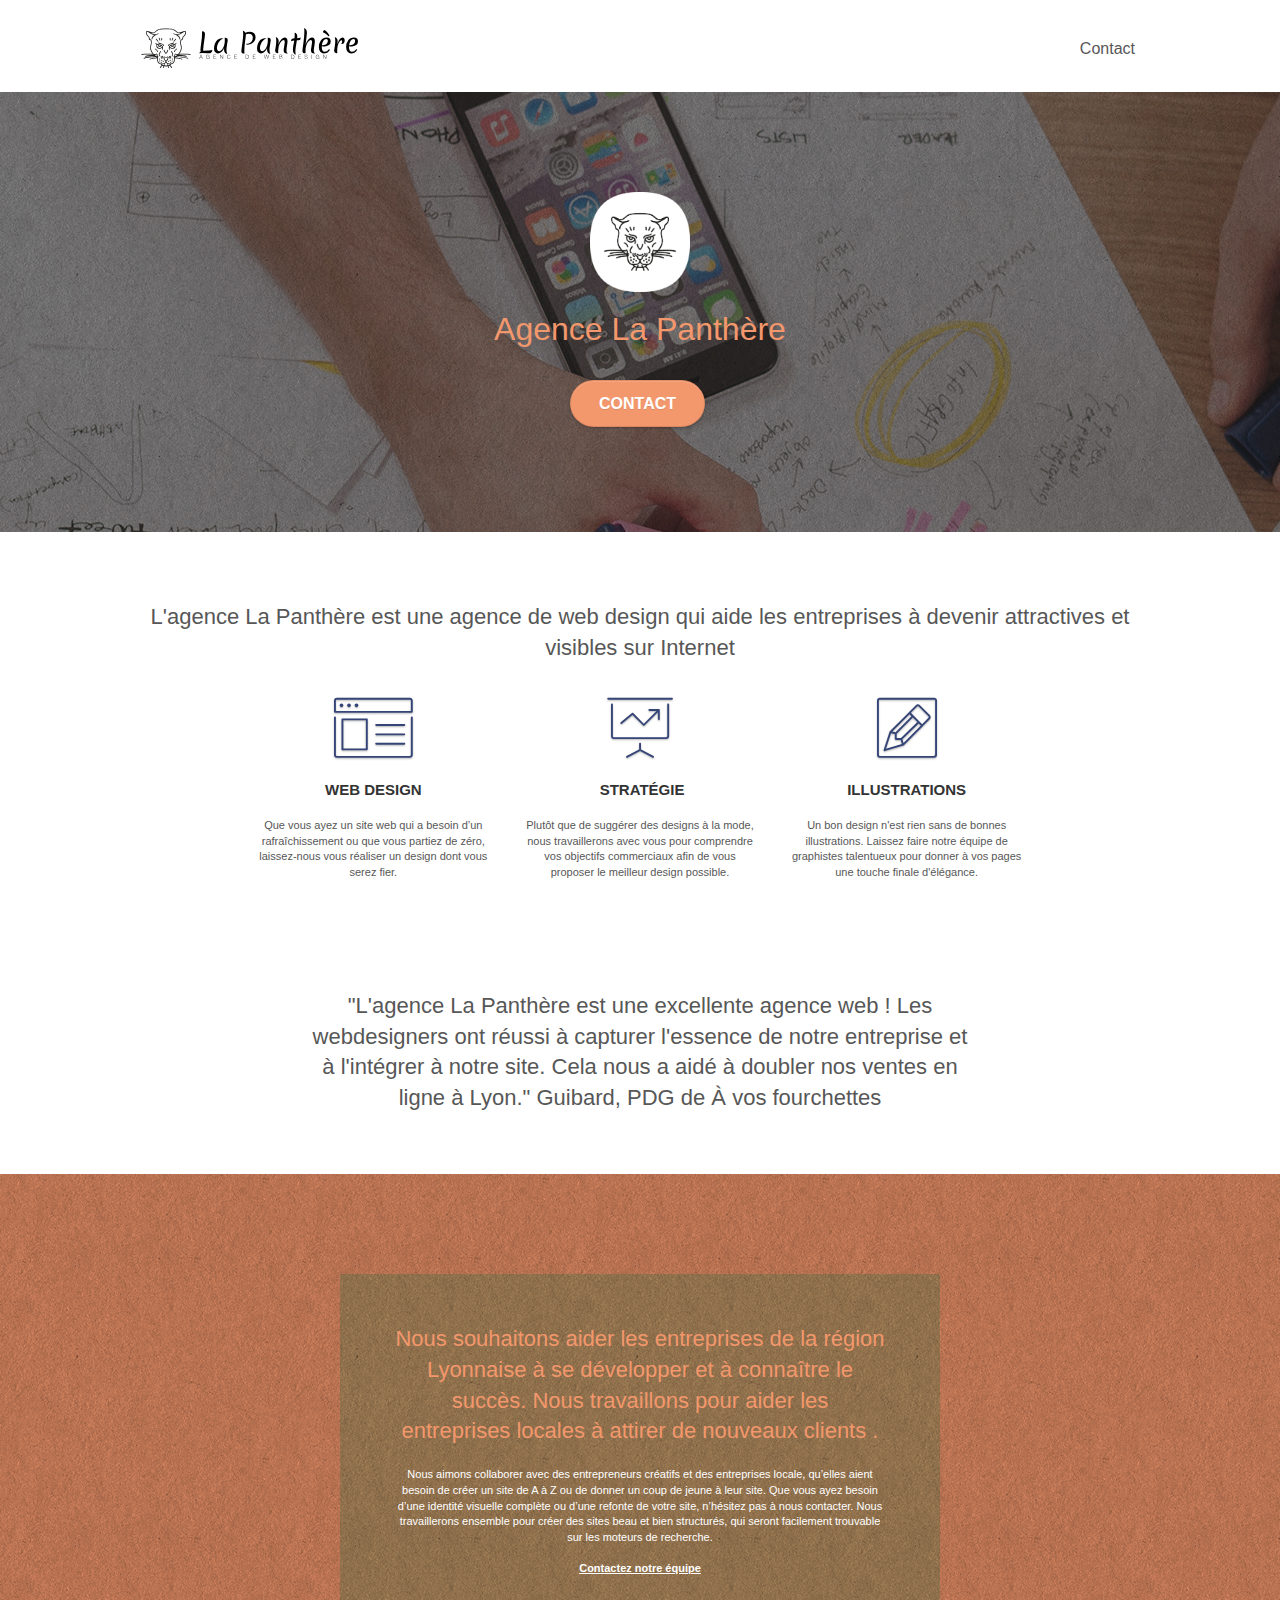
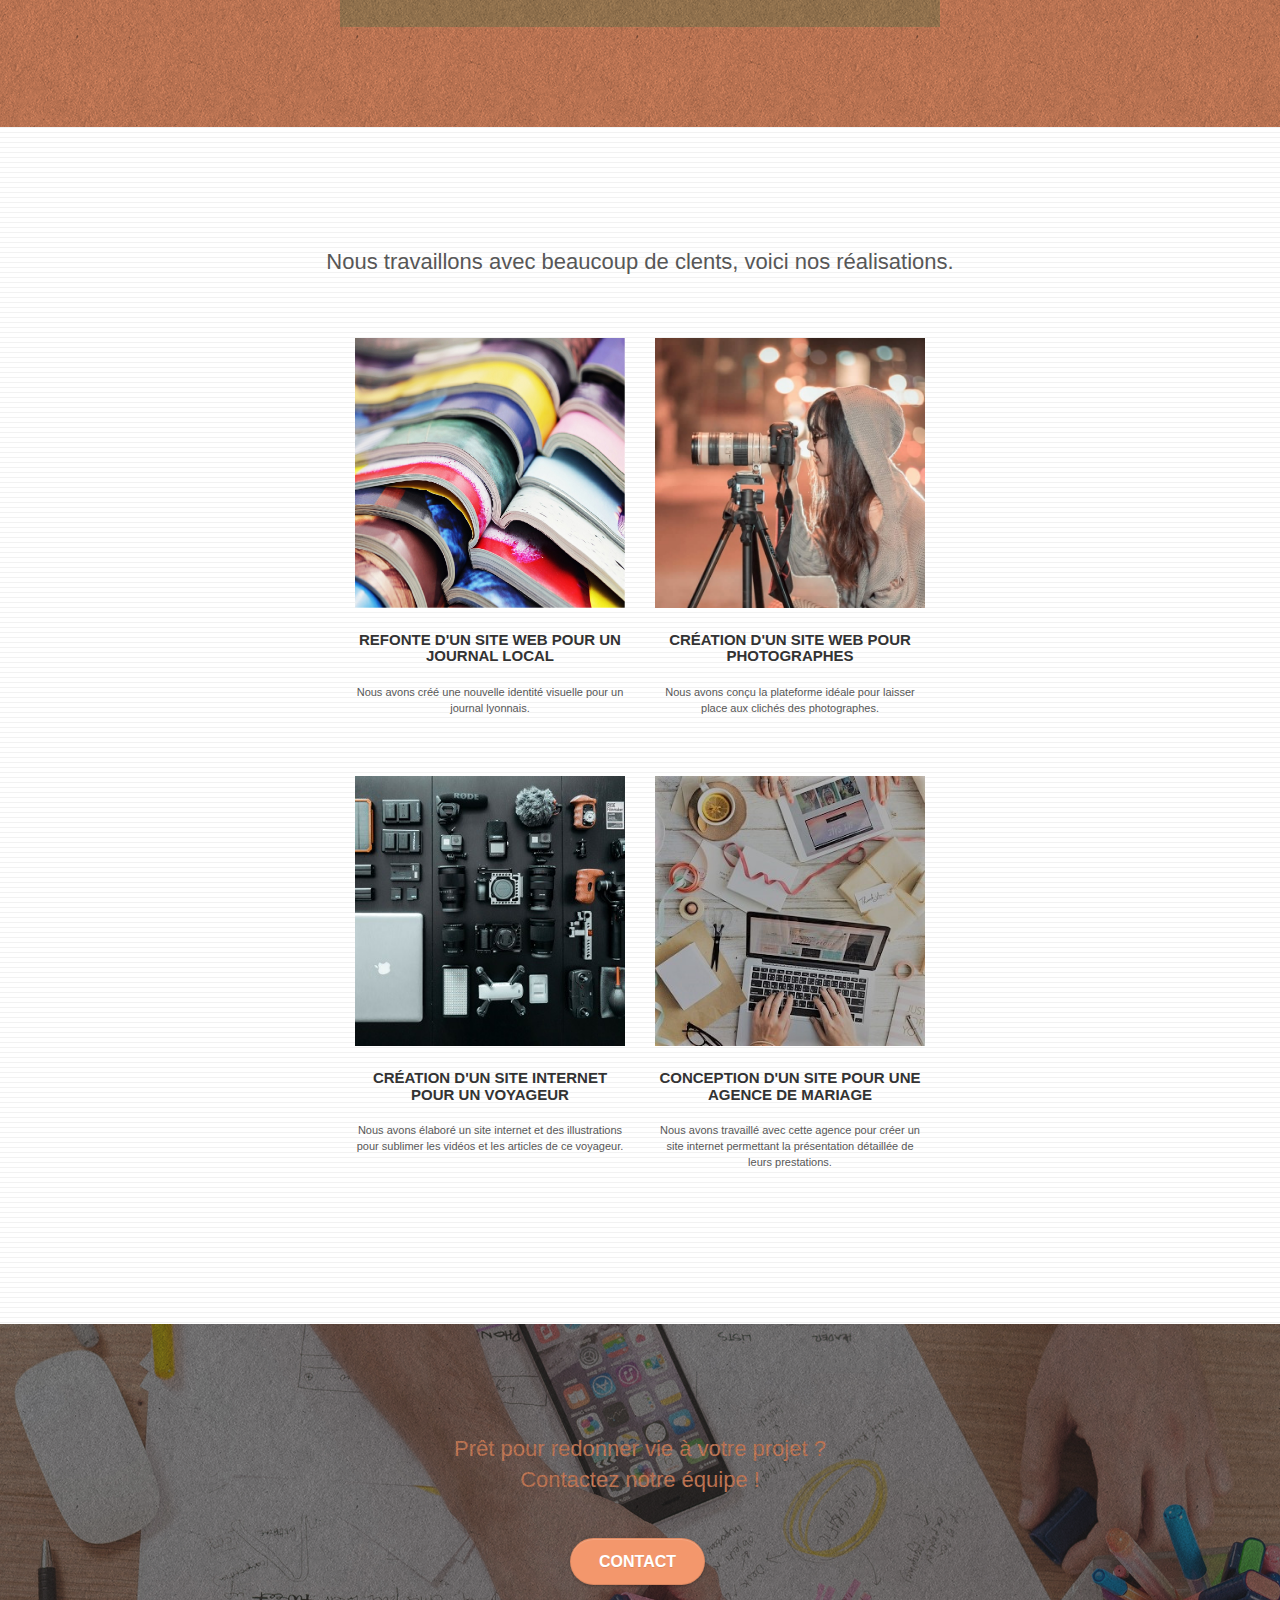
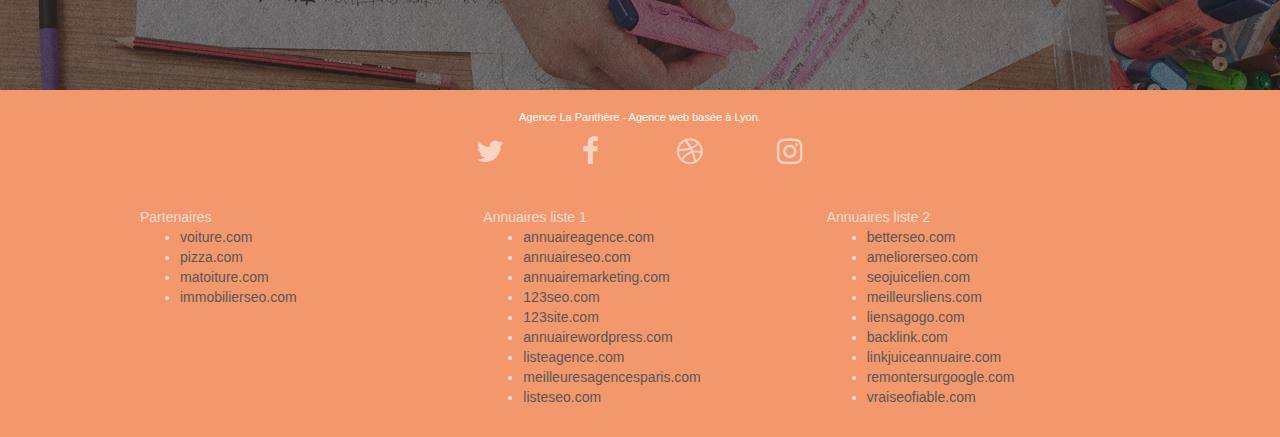
==== commit bfc1b36b: "14h55" ====
--- a/index.html
+++ b/index.html
@@ -38,7 +38,7 @@
 		<nav class="navbar row">
 			<div class="navbar-header">
 				
-				<a class="navbar-brand" href="index.html"><img src="img/agence-la-panthere-monochrome.svg" alt="paris web design logo agence web meilleure agence" height="40" /></a>
+				<a class="navbar-brand" href="index.html"><img src="img/agence-la-panthere-monochrome.svg" alt="paris web design logo agence web meilleure agence" height="40"></a>
 		
 				<button id="nav-toggle" type="button" class="ui-navbar-toggle navbar-toggle" data-toggle="collapse" data-target=".navbar-1">
 					<span class="sr-only">Toggle navigation</span><span class="icon-bar"></span><span class="icon-bar"></span><span class="icon-bar"></span>
@@ -47,7 +47,7 @@
 			<div class="collapse navbar-collapse navbar-1 special-dropdown-nav">
 				<ul class="site-navigation nav navbar-nav">	
 					<li>
-						<a href="contact.html">contact</a>
+						<a href="contact.html">Contact</a>
 					</li>
 				</ul>
 			</div>
@@ -61,7 +61,7 @@
 	<div class="container bloc-lg">
 		<div class="row tight-width-whitespace">
 			<div class="col-sm-12">
-				<img src="img/logo.png" class="center-block image-resize-mode" width="100" alt="Agence La Panthère, agence web paris, création logo paris" />
+				<img src="img/logo.png" class="center-block image-resize-mode" width="100" alt="Agence La Panthère, agence web paris, création logo paris">
 				<h1 class="text-center hero-bloc-text tc-white ">
 					Agence La Panthère
 				</h1>
@@ -154,7 +154,7 @@
 		</div>
 		<div class="row tight-width-whitespace portfolio-row">
 			<div class="col-sm-6">
-				<a href="#" data-lightbox="img/1.jpg" data-gallery-id="gallery-1" data-caption="Refonte d'un site web pour un journal local" data-frame="snapshot-lb"><img src="img/1.jpg" alt="paris web design logo agence web meilleure agence et refonte site web journal" class="img-responsive portfolio-thumb" /></a>
+				<a href="#" data-lightbox="img/1.jpg" data-gallery-id="gallery-1" data-caption="Refonte d'un site web pour un journal local" data-frame="snapshot-lb"><img src="img/1.jpg" alt="paris web design logo agence web meilleure agence et refonte site web journal" class="img-responsive portfolio-thumb"></a>
 				<h3 class="mg-md text-center">
 					Refonte d'un site web pour un journal local
 				</h3>
@@ -163,7 +163,7 @@
 				</p>
 			</div>
 			<div class="col-sm-6">
-				<a href="#" data-lightbox="img/2.jpg" data-gallery-id="gallery-1" data-caption="Création d'un site web pour photographes" data-frame="snapshot-lb"><img src="img/2.jpg" class="img-responsive portfolio-thumb" alt="paris web design logo agence web meilleure agence, Création d'un site web pour photographes" /></a>
+				<a href="#" data-lightbox="img/2.jpg" data-gallery-id="gallery-1" data-caption="Création d'un site web pour photographes" data-frame="snapshot-lb"><img src="img/2.jpg" class="img-responsive portfolio-thumb" alt="paris web design logo agence web meilleure agence, Création d'un site web pour photographes"></a>
 				<h3 class="mg-md text-center">
 					Création d'un site web pour photographes
 				</h3>
@@ -174,7 +174,7 @@
 		</div>
 		<div class="row tight-width-whitespace portfolio-row">
 			<div class="col-sm-6">
-				<a href="#" data-lightbox="img/3.jpg" data-gallery-id="gallery-1" data-caption="Création d'un site internet pour un voyageur" data-frame="snapshot-lb"><img src="img/3.jpg" class="img-responsive portfolio-thumb" alt="paris web design logo agence web meilleure agence, Création d'un site web pour voyageur"/></a>
+				<a href="#" data-lightbox="img/3.jpg" data-gallery-id="gallery-1" data-caption="Création d'un site internet pour un voyageur" data-frame="snapshot-lb"><img src="img/3.jpg" class="img-responsive portfolio-thumb" alt="paris web design logo agence web meilleure agence, Création d'un site web pour voyageur"></a>
 				<h3 class="mg-md text-center">
 					Création d'un site internet pour un voyageur
 				</h3>
--- a/style.css
+++ b/style.css
@@ -765,7 +765,7 @@
 .bgc-white {
     background-color: #FFFFFF;
 }
-
+²²²²²
 .bgc-dark-slate-blue {
     background-color: #364577;
 }
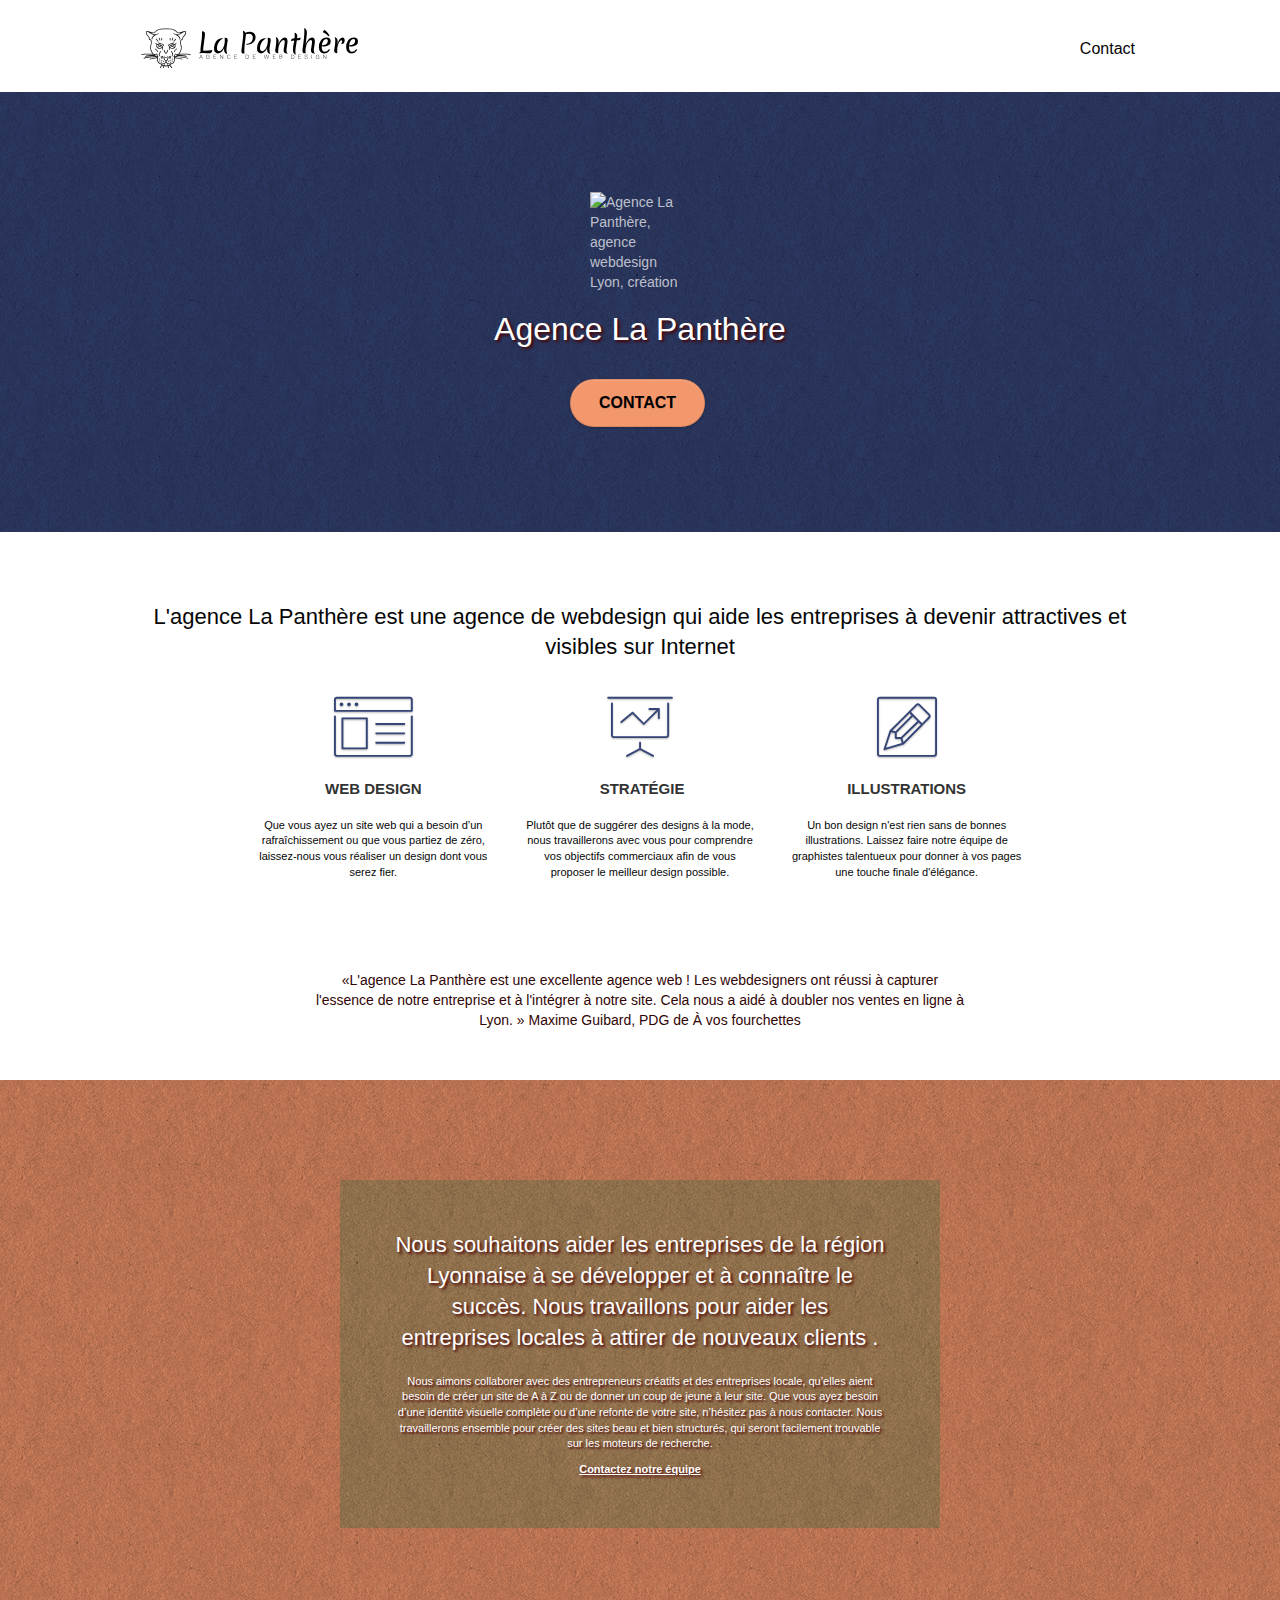
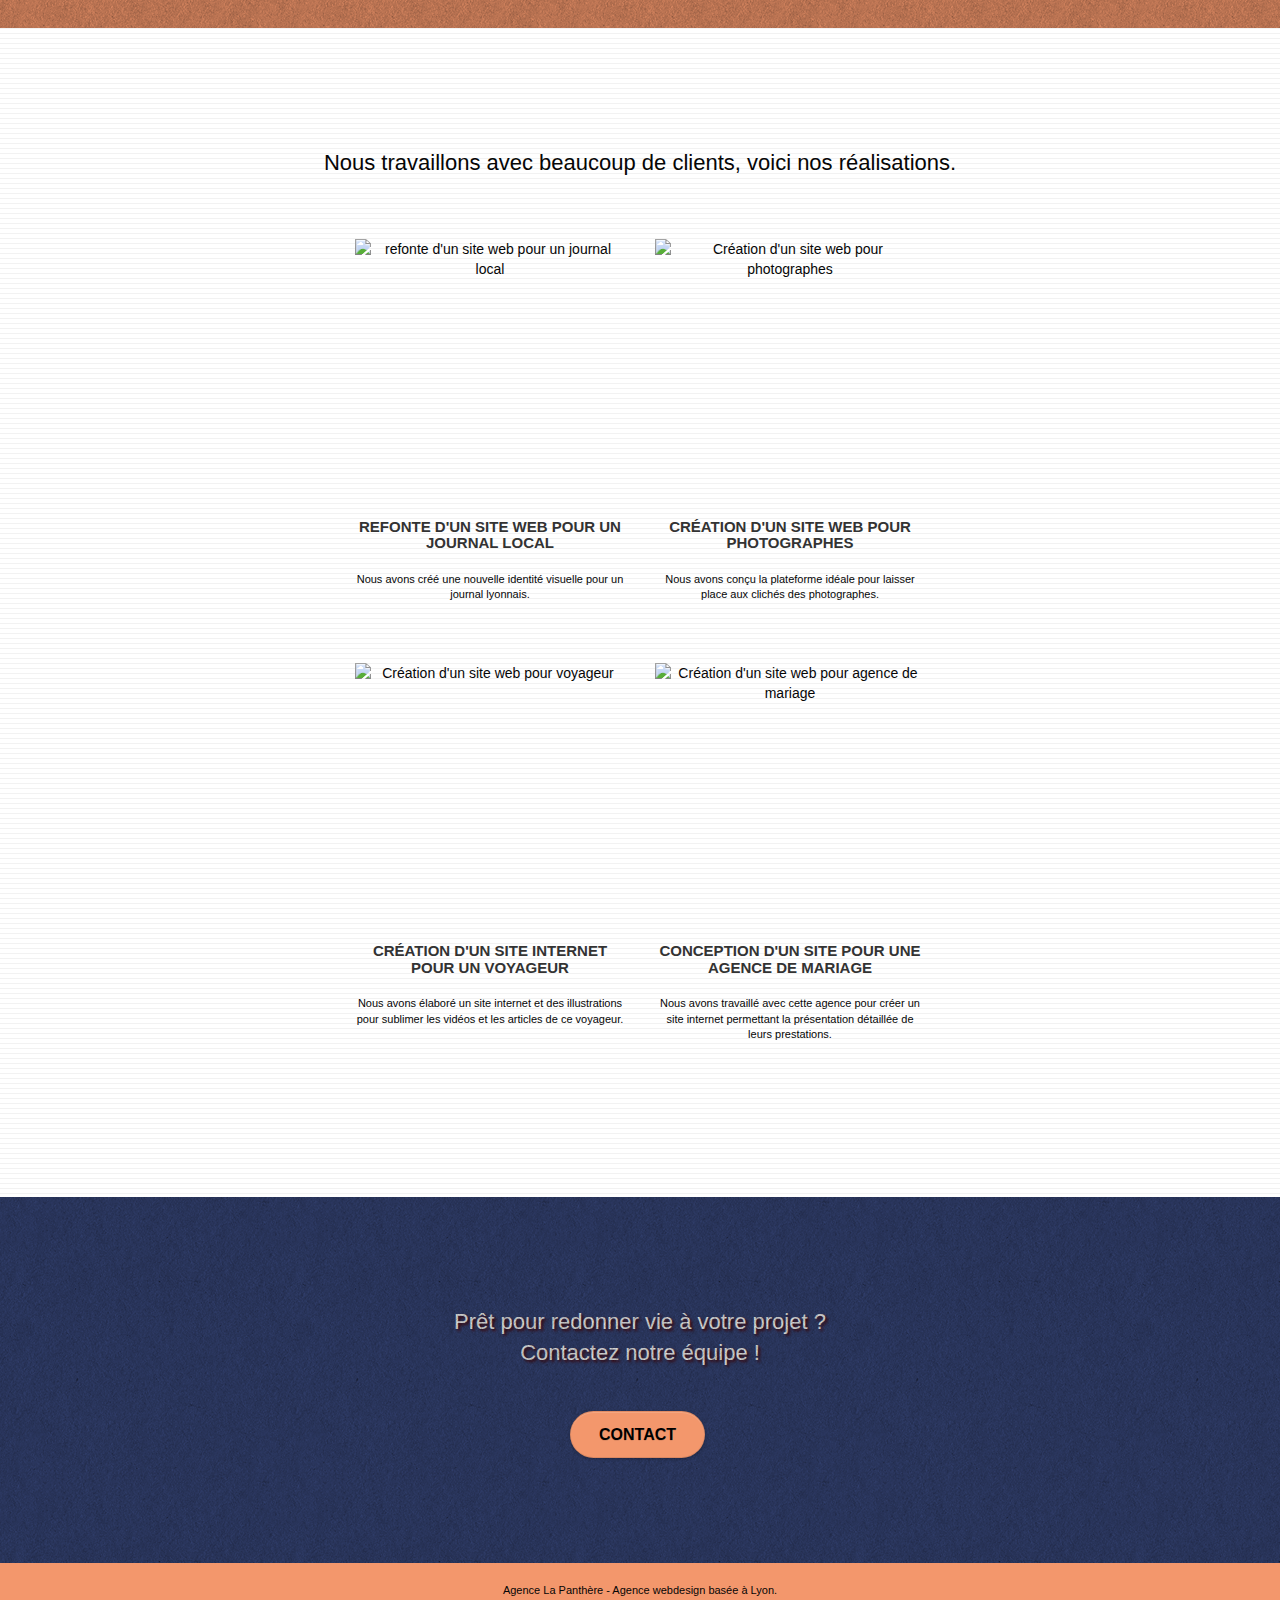
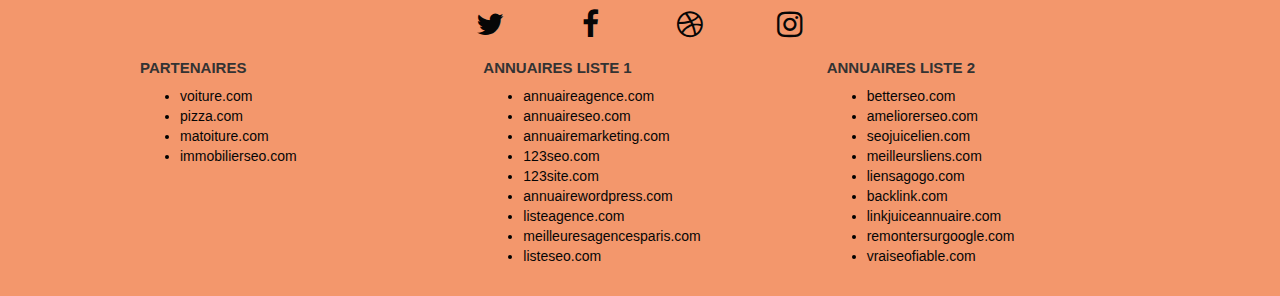
==== commit 653189e5: "11h00" ====
--- a/index.html
+++ b/index.html
@@ -11,7 +11,7 @@
 	<link rel="stylesheet" type="text/css" href="style.css">
 	<link rel="stylesheet" type="text/css" href="./css/font-awesome.css">
 	<link rel="stylesheet" type="text/css" href="./css/et-line.css">
-	
+
     
 	<script src="./js/jquery-2.1.0.js"></script>
 	<script src="./js/bootstrap.js"></script>
@@ -38,7 +38,7 @@
 		<nav class="navbar row">
 			<div class="navbar-header">
 				
-				<a class="navbar-brand" href="index.html"><img src="img/agence-la-panthere-monochrome.svg" alt="paris web design logo agence web meilleure agence" height="40"></a>
+				<a class="navbar-brand" href="index.html"><img src="img/agence-la-panthere-monochrome.svg" alt="Logo agence webdesign Lyon" height="40"></a>
 		
 				<button id="nav-toggle" type="button" class="ui-navbar-toggle navbar-toggle" data-toggle="collapse" data-target=".navbar-1">
 					<span class="sr-only">Toggle navigation</span><span class="icon-bar"></span><span class="icon-bar"></span><span class="icon-bar"></span>
@@ -61,12 +61,12 @@
 	<div class="container bloc-lg">
 		<div class="row tight-width-whitespace">
 			<div class="col-sm-12">
-				<img src="img/logo.png" class="center-block image-resize-mode" width="100" alt="Agence La Panthère, agence web paris, création logo paris">
+				<img src="img/logo.webp" class="center-block image-resize-mode" width="100" alt="Agence La Panthère, agence webdesign Lyon, création logo paris">
 				<h1 class="text-center hero-bloc-text tc-white ">
 					Agence La Panthère
 				</h1>
 				<div class="text-center">
-					<a href="page2.html" class="btn btn-lg btn-clean btn-rd cta-hero btn-atomic-tangerine" id="cta-hero">Contact</a>
+					<a href="contact.html" class="btn btn-lg btn-clean btn-rd cta-hero btn-atomic-tangerine" id="cta-hero">Contact</a>
 				</div>
 			</div>
 		</div>
@@ -79,7 +79,7 @@
 	<div class="container bloc-md">
 		<div class="row">
 			<div class="col-sm-12 text-center">
-				<h2>L'agence La Panthère est une agence de web design qui aide les entreprises à devenir attractives et visibles sur Internet</h2>
+				<h2>L'agence La Panthère est une agence de webdesign qui aide les entreprises à devenir attractives et visibles sur Internet</h2>
 			</div>
 		</div>
 		<div class="row voffset-lg med-width-whitespace">
@@ -119,7 +119,7 @@
 		</div>
 		<div class="row voffset-lg voffset">
 			<div class="col-xs-12 col-md-8 col-md-offset-2 text-center">
-				<h2>"L'agence La Panthère est une excellente agence web ! Les webdesigners ont réussi à capturer l'essence de notre entreprise et à l'intégrer à notre site. Cela nous a aidé à doubler nos ventes en ligne à Lyon." <span>Guibard, PDG de À vos fourchettes</span></h2>
+				<q>L'agence La Panthère est une excellente agence web ! Les webdesigners ont réussi à capturer l'essence de notre entreprise et à l'intégrer à notre site. Cela nous a aidé à doubler nos ventes en ligne à Lyon. </q> <span>Maxime Guibard, PDG de À vos fourchettes</span>
 
 			</div>
 		</div>
@@ -133,11 +133,12 @@
 		<div class="row tight-width-whitespace black-background">
 			<div class="col-sm-12">
 				<h2 class="mg-md text-center tc-white">
-					Nous souhaitons aider les entreprises de la région Lyonnaise à se développer et à connaître le succès. Nous travaillons pour aider les entreprises locales à attirer de nouveaux clients .<br>
+					Nous souhaitons aider les entreprises de la région Lyonnaise à se développer et à connaître le succès. Nous travaillons pour aider les entreprises locales à attirer de nouveaux clients .
 				</h2>
 				<p class="text-center white">
-					Nous aimons collaborer avec des entrepreneurs créatifs et des entreprises locale, qu’elles aient besoin de créer un site de A à Z ou de donner un coup de jeune à leur site. Que vous ayez besoin d’une identité visuelle complète ou d’une refonte de votre site, n’hésitez pas à nous contacter. Nous travaillerons ensemble pour créer des sites beau et bien structurés, qui seront facilement trouvable sur les moteurs de recherche. <br><br><a class="ltc-white bold-link" href="contact.html">Contactez notre équipe</a><br>
-				</p>
+					Nous aimons collaborer avec des entrepreneurs créatifs et des entreprises locale, qu’elles aient besoin de créer un site de A à Z ou de donner un coup de jeune à leur site. Que vous ayez besoin d’une identité visuelle complète ou d’une refonte de votre site, n’hésitez pas à nous contacter. Nous travaillerons ensemble pour créer des sites beau et bien structurés, qui seront facilement trouvable sur les moteurs de recherche. 
+				</p>
+				<p><a class="ltc-white bold-link" href="contact.html">Contactez notre équipe</a></p>
 			</div>
 		</div>
 	</div>
@@ -149,12 +150,12 @@
 	<div class="container bloc-lg">
 		<div class="row">
 			<div class="col-sm-12 text-center">
-				<h2>Nous travaillons avec beaucoup de clents, voici nos réalisations.</h2>
+				<h2>Nous travaillons avec beaucoup de clients, voici nos réalisations.</h2>
 			</div>
 		</div>
 		<div class="row tight-width-whitespace portfolio-row">
 			<div class="col-sm-6">
-				<a href="#" data-lightbox="img/1.jpg" data-gallery-id="gallery-1" data-caption="Refonte d'un site web pour un journal local" data-frame="snapshot-lb"><img src="img/1.jpg" alt="paris web design logo agence web meilleure agence et refonte site web journal" class="img-responsive portfolio-thumb"></a>
+				<a href="#" data-lightbox="img/1.webp" data-gallery-id="gallery-1" data-caption="Refonte d'un site web pour un journal local" data-frame="snapshot-lb"><img src="img/1.webp" alt="refonte d'un site web pour un journal local" class="img-responsive portfolio-thumb"></a>
 				<h3 class="mg-md text-center">
 					Refonte d'un site web pour un journal local
 				</h3>
@@ -163,7 +164,7 @@
 				</p>
 			</div>
 			<div class="col-sm-6">
-				<a href="#" data-lightbox="img/2.jpg" data-gallery-id="gallery-1" data-caption="Création d'un site web pour photographes" data-frame="snapshot-lb"><img src="img/2.jpg" class="img-responsive portfolio-thumb" alt="paris web design logo agence web meilleure agence, Création d'un site web pour photographes"></a>
+				<a href="#" data-lightbox="img/2.webp" data-gallery-id="gallery-1" data-caption="Création d'un site web pour photographes" data-frame="snapshot-lb"><img src="img/2.webp" class="img-responsive portfolio-thumb" alt="Création d'un site web pour photographes"></a>
 				<h3 class="mg-md text-center">
 					Création d'un site web pour photographes
 				</h3>
@@ -174,7 +175,7 @@
 		</div>
 		<div class="row tight-width-whitespace portfolio-row">
 			<div class="col-sm-6">
-				<a href="#" data-lightbox="img/3.jpg" data-gallery-id="gallery-1" data-caption="Création d'un site internet pour un voyageur" data-frame="snapshot-lb"><img src="img/3.jpg" class="img-responsive portfolio-thumb" alt="paris web design logo agence web meilleure agence, Création d'un site web pour voyageur"></a>
+				<a href="#" data-lightbox="img/3.webp" data-gallery-id="gallery-1" data-caption="Création d'un site internet pour un voyageur" data-frame="snapshot-lb"><img src="img/3.webp" class="img-responsive portfolio-thumb" alt="Création d'un site web pour voyageur"></a>
 				<h3 class="mg-md text-center">
 					Création d'un site internet pour un voyageur
 				</h3>
@@ -183,7 +184,7 @@
 				</p>
 			</div>
 			<div class="col-sm-6">
-				<a href="#" data-lightbox="img/4.jpg" data-gallery-id="gallery-1" data-caption="Conception d'un site pour une agence de mariage" data-frame="snapshot-lb"><img src="img/4.jpg" class="img-responsive portfolio-thumb" alt="paris web design logo agence web meilleure agence, Création d'un site web pour agence de mariage" /></a>
+				<a href="#" data-lightbox="img/4.webp" data-gallery-id="gallery-1" data-caption="Conception d'un site pour une agence de mariage" data-frame="snapshot-lb"><img src="img/4.webp" class="img-responsive portfolio-thumb" alt="Création d'un site web pour agence de mariage"></a>
 				<h3 class="mg-md text-center">
 					Conception d'un site pour une agence de mariage
 				</h3>
@@ -212,39 +213,39 @@
 <!-- bloc-5-cta END -->
 
 <!-- Footer - bloc-8 -->
-<div class="bloc bgc-atomic-tangerine d-bloc" id="bloc-8">
+<footer class="bloc bgc-atomic-tangerine d-bloc" id="bloc-8">
 	<div class="container bloc-sm">
 		<div class="row">
 			<div class="col-sm-12">
-				<p class="text-center white">
-					Agence La Panthère - Agence web basée à Lyon.<br>
+				<p class="text-center ">
+					Agence La Panthère - Agence webdesign basée à Lyon.
 				</p>
 				<div class="row row-no-gutters social">
 					<div class="col-sm-3">
 						<div class="text-center">
-							<a class="social" href="index.html"><span class="fa fa-twitter icon-md"></span></a>
-						</div>
-					</div>
-					<div class="col-sm-3">
-						<div class="text-center">
-							<a class="social" href="index.html"><span class="fa fa-facebook icon-md"></span></a>
-						</div>
-					</div>
-					<div class="col-sm-3">
-						<div class="text-center">
-							<a class="social" href="index.html"><span class="fa fa-dribbble icon-md"></span></a>
-						</div>
-					</div>
-					<div class="col-sm-3">
-						<div class="text-center">
-							<a class="social" href="index.html"><span class="fa fa-instagram icon-md"></span></a>
-						</div>
-					</div>
-					<div class="keywords" style="color:#F3976C;">Agence web à paris, stratégie web, web design, illustrations, design de site web, site web, web, internet, site internet, site</div>
+							<a class="social" href="index.html" aria-label="twitter"><span class="fa fa-twitter icon-md"></span></a>
+						</div>
+					</div>
+					<div class="col-sm-3">
+						<div class="text-center">
+							<a class="social" href="index.html" aria-label="facebook"><span class="fa fa-facebook icon-md"></span></a>
+						</div>
+					</div>
+					<div class="col-sm-3">
+						<div class="text-center">
+							<a class="social" href="index.html" aria-label="dribble"><span class="fa fa-dribbble icon-md"></span></a>
+						</div>
+					</div>
+					<div class="col-sm-3">
+						<div class="text-center">
+							<a class="social" href="index.html" aria-label="instagram"><span class="fa fa-instagram icon-md"></span></a>
+						</div>
+					</div>
+					
 				</div>
 				<div class="row">
 					<div class="col-sm-4">
-						Partenaires
+						<h3>Partenaires</h3>
 							<ul>
 								<li><a href="voiture.com">voiture.com</a></li>
 								<li><a href="pizza.com">pizza.com</a></li>
@@ -253,7 +254,7 @@
 							</ul>		
 					</div>
 					<div class="col-sm-4">
-						Annuaires liste 1
+						<h3>Annuaires liste 1</h3>
 						<ul>
 							<li><a href="annuaireagence.com">annuaireagence.com</a></li>
 							<li><a href="annuaireseo.com">annuaireseo.com</a></li>
@@ -267,7 +268,7 @@
 						</ul>
 					</div>
 					<div class="col-sm-4">
-						Annuaires liste 2
+						<h3>Annuaires liste 2</h3>
 						<ul>
 							<li><a href="betterseo.com">betterseo.com</a></li>
 							<li><a href="ameliorerseo.com">ameliorerseo.com</a></li>
@@ -284,7 +285,7 @@
 			</div>
 		</div>
 	</div>
-</div>
+</footer>
 <!-- Footer - bloc-8 END -->
 
 </main>
--- a/style.css
+++ b/style.css
@@ -133,7 +133,7 @@
 .d-bloc h5 a,
 .d-bloc h6 a,
 .d-bloc p a {
-    color: rgba(255, 255, 255, .6);
+    color: rgba(6,6,6);
 }
 
 .d-bloc .a-btn:hover,
@@ -293,7 +293,7 @@
 }
 
 .navbar-brand {
-    height: auto;
+    height: 50px; /*augmentation du height*/
     padding: 3px 15px;
     font-size: 25px;
     font-weight: normal;
@@ -651,7 +651,7 @@
 a {
     font-family: "helvetica";
     font-weight: 400;
-    color: #575757!important;
+    color: rgb(6,6,6)!important;
 }
 
 .container {
@@ -678,6 +678,12 @@
 
 p {
     font-size: 11px;
+    text-align: center;/*centrage du texte*/
+}
+
+.center-block{
+    width: 100px;
+    height: 100px;
 }
 
 .tight-width-whitespace {
@@ -707,6 +713,7 @@
 h2 {
     font-size: 22px;
     line-height: 1.4em;
+ 
 }
 
 h3 {
@@ -719,7 +726,7 @@
 .med-width-whitespace {
     max-width: 800px;
     margin: auto auto auto auto;
-    box-shadow: 0px 0px 0px #000000;
+    box-shadow: 0px 0px 0px #920303;
 }
 
 h1 {
@@ -737,6 +744,7 @@
 
 .white {
     color: #FFFFFF!important;
+    text-shadow: 2px 2px 2px #4b0101;/*ajout box shadow*/
 }
 
 .portfolio-thumb {
@@ -765,7 +773,7 @@
 .bgc-white {
     background-color: #FFFFFF;
 }
-²²²²²
+
 .bgc-dark-slate-blue {
     background-color: #364577;
 }
@@ -775,12 +783,26 @@
 }
 
 .tc-white {
-    color: #F3976C!important;
+    color: #FFFFFF!important;
+    text-shadow: 2px 2px 3px #4b0101 ; /*text shadow pour le contraste*/
+}
+
+.col-xs-12{
+    color: #310505;/*couleur de la citation*/
 }
 
 .btn-atomic-tangerine {
     background: #F3976C;
-    color: #FFFFFF!important;
+    color: #000000!important;/*changement de couleur pour les textes oranges*/
+}
+
+.img-responsive{ /*ajout de taille aux images*/
+    width: 270px;
+    height: 270px;
+   margin: auto;
+}
+ul{
+    color: #000000; /*coloration des puces*/
 }
 
 .btn-atomic-tangerine:hover {
@@ -810,19 +832,19 @@
 }
 
 .bg-dots-bg {
-    background-image: url("img/dots-bg.png");
+    background-image: url("img/dots-bg.webp");
 }
 
 .bg-lines-h2-bg {
-    background-image: url("img/lines-h2-bg.png");
+    background-image: url("img/lines-h2-bg.webp");
 }
 
 .bg-banniere {
-    background-image: url("img/agence-la-panthere.jpg");
+    background-image: url("img/agence-la-panthere.webp");
 }
 
 .bg-presentation {
-    background-image: url("img/image-de-presentation.bmp");
+    background-image: url("img/image-de-presentation.webp");
 }
 
 @media (max-width: 1024px) {
@@ -848,13 +870,13 @@
     }
 }
 
-@media only screen and (min-device-width: 768px) and (max-device-width: 1024px) and (orientation: landscape) {
+@media only screen and (min-width: 768px) and (max-width: 1024px) and (orientation: landscape) {
     .b-parallax {
         background-attachment: scroll;
     }
 }
 
-@media only screen and (min-device-width: 1024px) and (max-device-width: 1366px) and (-webkit-min-device-pixel-ratio: 1.5) {
+@media only screen and (min-width: 1024px) and (max-width: 1366px) and (-webkit-min-device-pixel-ratio: 1.5) {
     .b-parallax {
         background-attachment: scroll;
     }
@@ -872,21 +894,13 @@
         overflow-x: hidden;
         position: relative;
     }
-    .bloc {
-        padding-left: constant(safe-area-inset-left);
-        padding-right: constant(safe-area-inset-right);
-    }
+ 
     .bloc-group,
     .bloc-group .bloc {
         display: block;
         width: 100%;
     }
-    .bloc-fill-screen .fill-bloc-top-edge,
-    .bloc-fill-screen .fill-bloc-bottom-edge {
-        padding: 0 20px;
-        padding-left: constant(safe-area-inset-left);
-        padding-right: constant(safe-area-inset-right);
-    }
+ 
 }
 
 @media (max-width: 767px) {
@@ -1026,6 +1040,12 @@
         width: 180px;
         height: 320px;
     }
+    .img-responsive{ /*dimension des images*/
+        width: 350px;
+        object-fit: cover;
+       margin: auto;
+    }
+
 }
 
 @media (max-width: 400px) {
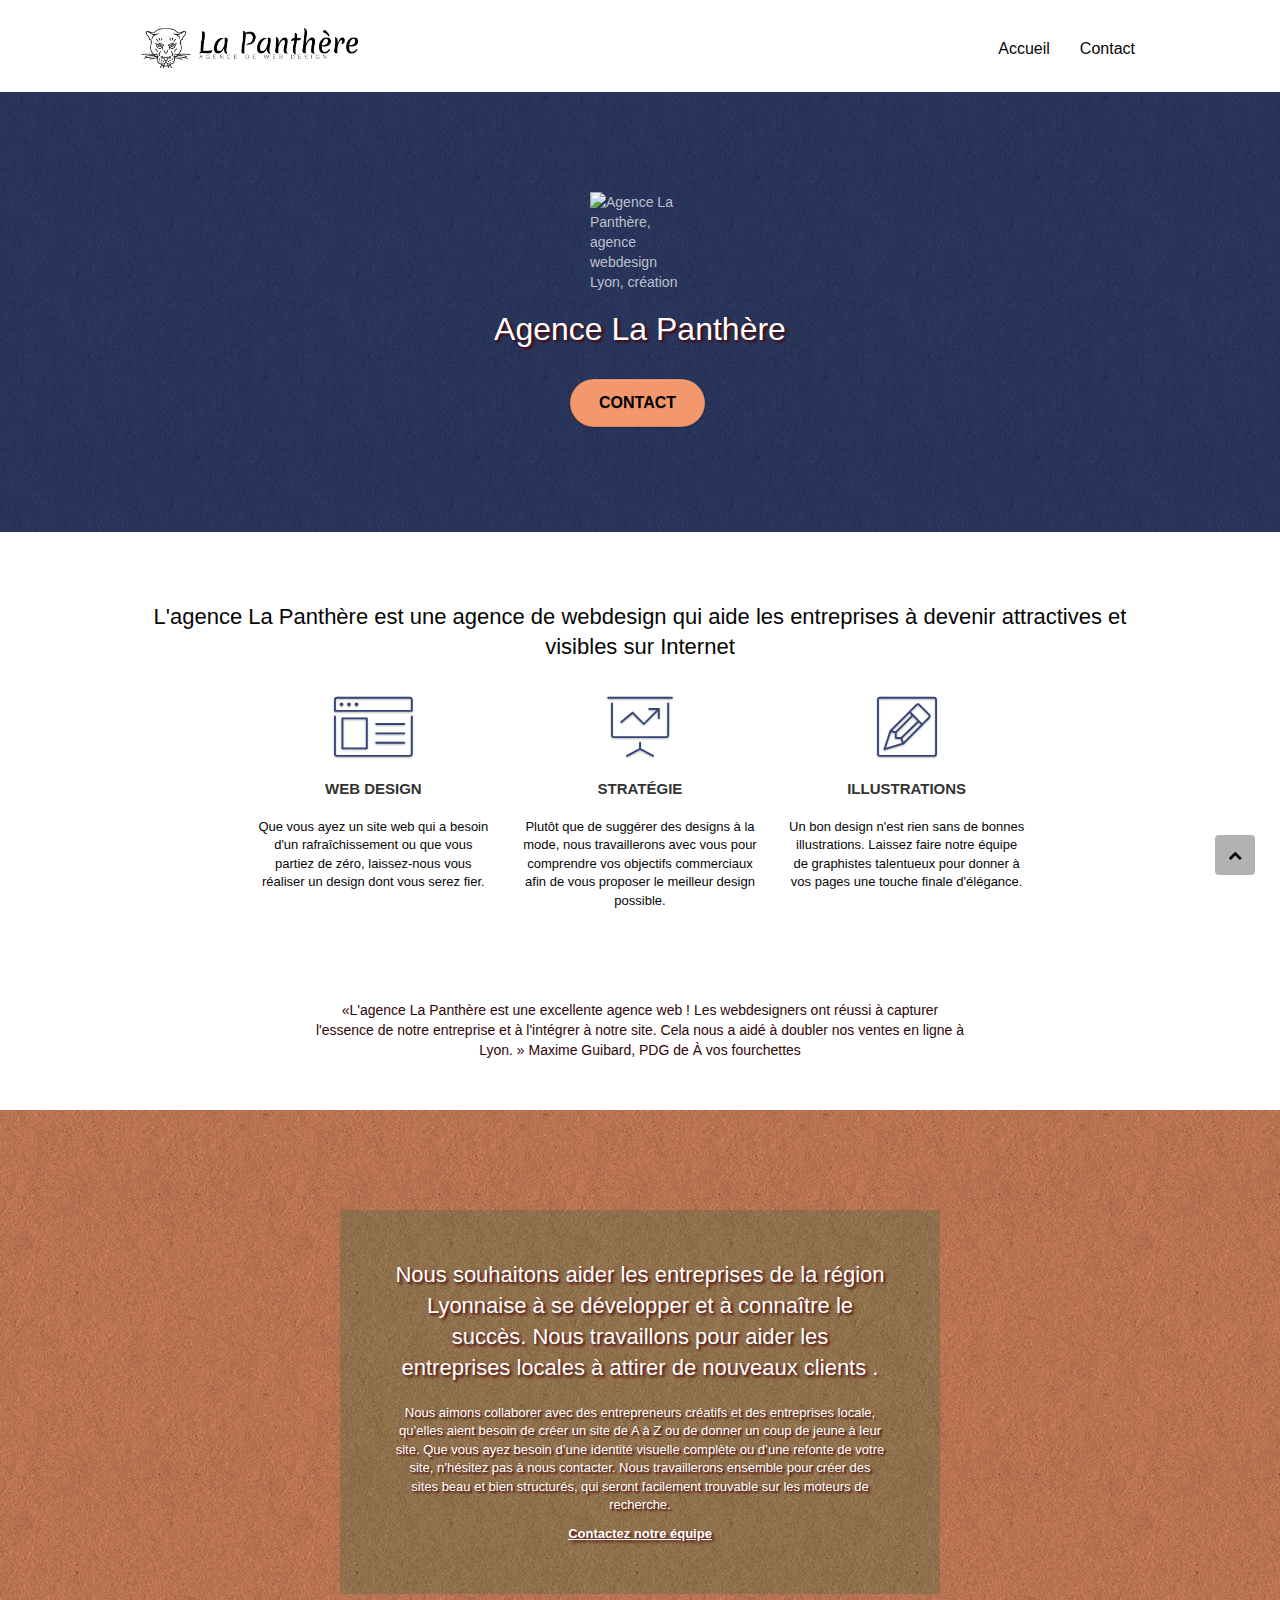
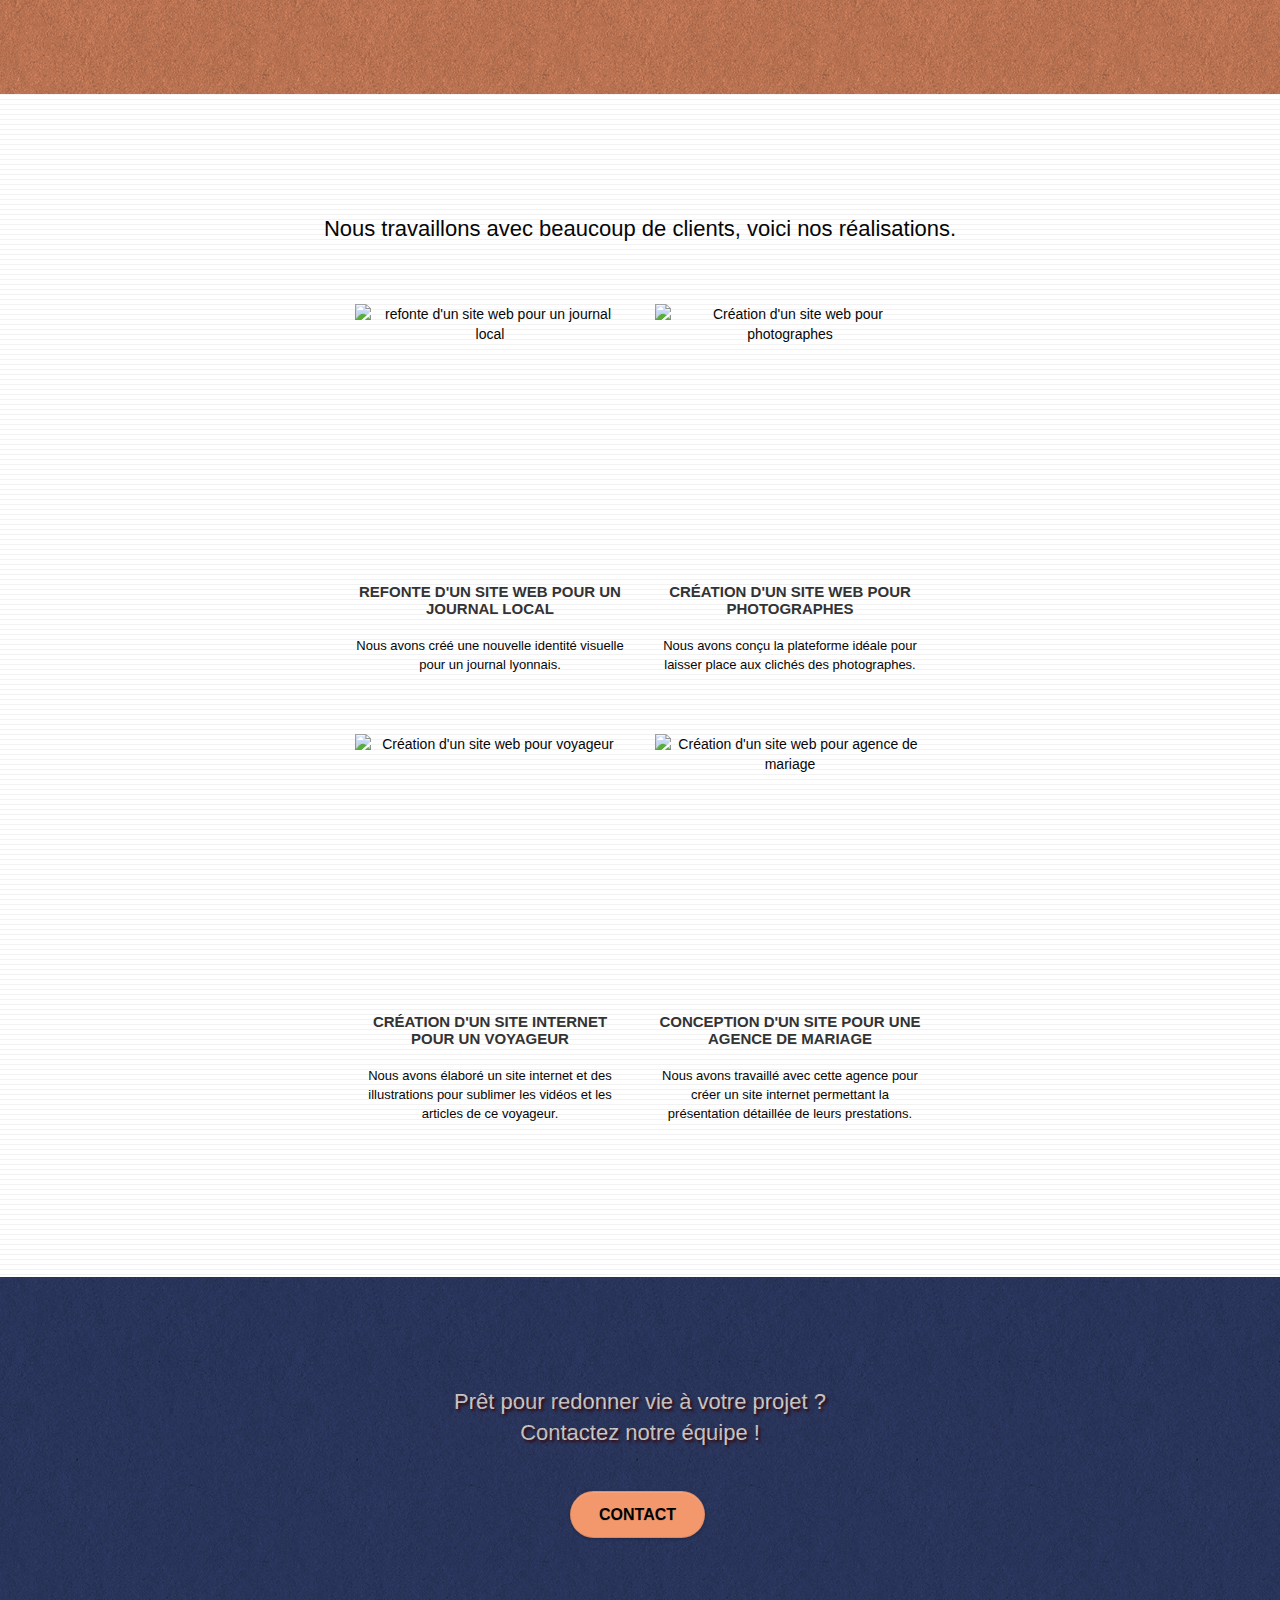
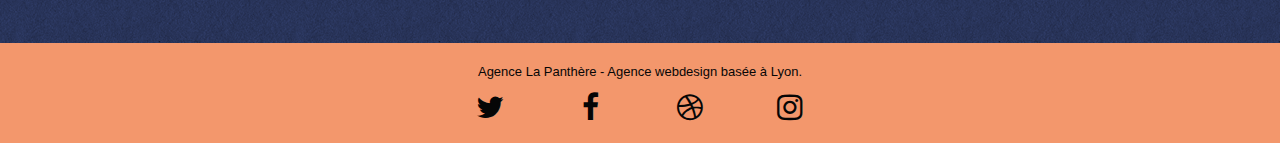
==== commit 65daace3: "12/12 11h" ====
--- a/index.html
+++ b/index.html
@@ -2,12 +2,12 @@
 <html lang="fr">
 <head>
     <meta charset="utf-8">
-    <meta name="description" content="Agence de webdesign située à Lyon qui aide les entreprises à devenir attractives et visibles sur internet">
+    <meta name="description" content="Agence de webdesign située à Lyon pour devenir attractif et visibles sur internet. Meilleur entreprise web basée sur Lyon.">
     <meta name="viewport" content="width=device-width, initial-scale=1.0, viewport-fit=cover">
 	<meta name="robot" content="index, follow">
     <link rel="shortcut icon" type="image/png" href="favicon.jpg">
-    
-	<link rel="stylesheet" type="text/css" href="./css/bootstrap.css">
+
+ 	<link rel="stylesheet" type="text/css" href="./css/bootstrap.css">
 	<link rel="stylesheet" type="text/css" href="style.css">
 	<link rel="stylesheet" type="text/css" href="./css/font-awesome.css">
 	<link rel="stylesheet" type="text/css" href="./css/et-line.css">
@@ -38,7 +38,7 @@
 		<nav class="navbar row">
 			<div class="navbar-header">
 				
-				<a class="navbar-brand" href="index.html"><img src="img/agence-la-panthere-monochrome.svg" alt="Logo agence webdesign Lyon" height="40"></a>
+				<a class="navbar-brand" href="index.html"><img src="img/agence-la-panthere-monochrome.webp" alt="Logo agence webdesign Lyon" height="40"></a>
 		
 				<button id="nav-toggle" type="button" class="ui-navbar-toggle navbar-toggle" data-toggle="collapse" data-target=".navbar-1">
 					<span class="sr-only">Toggle navigation</span><span class="icon-bar"></span><span class="icon-bar"></span><span class="icon-bar"></span>
@@ -46,6 +46,9 @@
 			</div>
 			<div class="collapse navbar-collapse navbar-1 special-dropdown-nav">
 				<ul class="site-navigation nav navbar-nav">	
+					<li>
+						<a href="index.html">Accueil</a>
+					</li>
 					<li>
 						<a href="contact.html">Contact</a>
 					</li>
@@ -91,7 +94,7 @@
 					Web design
 				</h3>
 				<p class="text-center ">
-					Que vous ayez un site web qui a besoin d&rsquo;un rafraîchissement ou que vous partiez de zéro, laissez-nous vous réaliser un design dont vous serez fier.
+					Que vous ayez un site web qui a besoin d'un rafraîchissement ou que vous partiez de zéro, laissez-nous vous réaliser un design dont vous serez fier.
 				</p>
 			</div>
 			<div class="col-sm-4">
@@ -99,7 +102,7 @@
 					<span class="et-icon-presentation sm-shadow icon-dark-slate-blue icons icon-lg"></span>
 				</div>
 				<h3 class="mg-md text-center">
-					&nbsp;Stratégie
+					Stratégie
 				</h3>
 				<p class="text-center ">
 					Plutôt que de suggérer des designs à la mode, nous travaillerons avec vous pour comprendre vos objectifs commerciaux afin de vous proposer le meilleur design possible.<br>
@@ -120,7 +123,6 @@
 		<div class="row voffset-lg voffset">
 			<div class="col-xs-12 col-md-8 col-md-offset-2 text-center">
 				<q>L'agence La Panthère est une excellente agence web ! Les webdesigners ont réussi à capturer l'essence de notre entreprise et à l'intégrer à notre site. Cela nous a aidé à doubler nos ventes en ligne à Lyon. </q> <span>Maxime Guibard, PDG de À vos fourchettes</span>
-
 			</div>
 		</div>
 	</div>
@@ -211,13 +213,15 @@
 	</div>
 </article>
 <!-- bloc-5-cta END -->
-
+<!-- ScrollToTop Button -->
+<a class="bloc-button btn btn-d scrollToTop" onclick="scrollToTarget('1')" href="#" aria-label="retour en haut de page"><span class="fa fa-chevron-up"></span></a>
+<!-- ScrollToTop Button END-->
 <!-- Footer - bloc-8 -->
 <footer class="bloc bgc-atomic-tangerine d-bloc" id="bloc-8">
 	<div class="container bloc-sm">
 		<div class="row">
 			<div class="col-sm-12">
-				<p class="text-center ">
+				<p class="text-center">
 					Agence La Panthère - Agence webdesign basée à Lyon.
 				</p>
 				<div class="row row-no-gutters social">
@@ -242,45 +246,6 @@
 						</div>
 					</div>
 					
-				</div>
-				<div class="row">
-					<div class="col-sm-4">
-						<h3>Partenaires</h3>
-							<ul>
-								<li><a href="voiture.com">voiture.com</a></li>
-								<li><a href="pizza.com">pizza.com</a></li>
-								<li><a href="matoiture.com">matoiture.com</a></li>
-								<li><a href="immobilierseo.com">immobilierseo.com</a></li>
-							</ul>		
-					</div>
-					<div class="col-sm-4">
-						<h3>Annuaires liste 1</h3>
-						<ul>
-							<li><a href="annuaireagence.com">annuaireagence.com</a></li>
-							<li><a href="annuaireseo.com">annuaireseo.com</a></li>
-							<li><a href="annuairemarketing.com">annuairemarketing.com</a></li>
-							<li><a href="123seoture.com">123seo.com</a></li>
-							<li><a href="123site.com">123site.com</a></li>
-							<li><a href="annuairewordpress.com">annuairewordpress.com</a></li>
-							<li><a href="listeagence.com">listeagence.com</a></li>
-							<li><a href="meilleuresagencesparis.com">meilleuresagencesparis.com</a></li>
-							<li><a href="listeseo.com">listeseo.com</a></li>
-						</ul>
-					</div>
-					<div class="col-sm-4">
-						<h3>Annuaires liste 2</h3>
-						<ul>
-							<li><a href="betterseo.com">betterseo.com</a></li>
-							<li><a href="ameliorerseo.com">ameliorerseo.com</a></li>
-							<li><a href="seojuicelien.com">seojuicelien.com</a></li>
-							<li><a href="meilleursliens.com">meilleursliens.com</a></li>
-							<li><a href="liensagogo.com">liensagogo.com</a></li>
-							<li><a href="backlink.com">backlink.com</a></li>
-							<li><a href="linkjuiceannuaire.com">linkjuiceannuaire.com</a></li>
-							<li><a href="remontersurgoogle.com">remontersurgoogle.com</a></li>
-							<li><a href="vraiseofiable.com">vraiseofiable.com</a></li>
-						</ul>
-					</div>
 				</div>
 			</div>
 		</div>
--- a/style.css
+++ b/style.css
@@ -1,1062 +1,805 @@
-body {
-    margin: 0;
-    padding: 0;
-    background: #FFF;
-    overflow-x: hidden;
-    -webkit-font-smoothing: antialiased;
-    -moz-osx-font-smoothing: grayscale;
-}
-
-a,
-button {
-    transition: all .3s ease-in-out;
-    outline: none!important;
-}
-
-a:hover {
-    text-decoration: none;
-    cursor: pointer;
-}
-
-#page-loading-blocs-notifaction {
-    position: fixed;
-    top: 0;
-    bottom: 0;
-    width: 100%;
-    z-index: 100000;
-    background: #FFFFFF url("img/pageload-spinner.gif") no-repeat center center;
-}
-
-.bloc {
-    width: 100%;
-    clear: both;
-    background: 50% 50% no-repeat;
-    padding: 0 50px;
-    -webkit-background-size: cover;
-    -moz-background-size: cover;
-    -o-background-size: cover;
-    background-size: cover;
-    position: relative;
-}
-
-.bloc .container {
-    padding-left: 0;
-    padding-right: 0;
-}
-
-.bloc-lg {
-    padding: 100px 50px;
-}
-
-.bloc-md {
-    padding: 50px;
-}
-
-.bloc-sm {
-    padding: 20px 50px;
-}
-
-.bg-center,
-.bg-l-edge,
-.bg-r-edge,
-.bg-t-edge,
-.bg-b-edge,
-.bg-tl-edge,
-.bg-bl-edge,
-.bg-tr-edge,
-.bg-br-edge,
-.bg-repeat {
-    -webkit-background-size: auto!important;
-    -moz-background-size: auto!important;
-    -o-background-size: auto!important;
-    background-size: auto!important;
-}
-
-.bg-repeat {
-    background: repeat;
-}
-
-.bg-t-edge {
-    background: top no-repeat;
-}
-
-.bloc-bg-texture::before {
-    content: "";
-    background-size: 2px 2px;
-    position: absolute;
-    top: 0;
-    bottom: 0;
-    left: 0;
-    right: 0;
-}
-
-.texture-paper::before {
-    background: url("img/texture-paper.png");
-    background-size: 280px 280px;
-}
-
-.b-parallax {
-    background-attachment: fixed;
-}
-
-.d-bloc {
-    color: rgba(255, 255, 255, .7);
-}
-
-.d-bloc button:hover {
-    color: rgba(255, 255, 255, .9);
-}
-
-.d-bloc .icon-round,
-.d-bloc .icon-square,
-.d-bloc .icon-rounded,
-.d-bloc .icon-semi-rounded-a,
-.d-bloc .icon-semi-rounded-b {
-    border-color: rgba(255, 255, 255, .9);
-}
-
-.d-bloc .divider-h span {
-    border-color: rgba(255, 255, 255, .2);
-}
-
-.d-bloc .a-btn,
-.d-bloc .navbar a,
-.d-bloc .navbar-brand,
-.d-bloc a .icon-sm,
-.d-bloc a .icon-md,
-.d-bloc a .icon-lg,
-.d-bloc a .icon-xl,
-.d-bloc h1 a,
-.d-bloc h2 a,
-.d-bloc h3 a,
-.d-bloc h4 a,
-.d-bloc h5 a,
-.d-bloc h6 a,
-.d-bloc p a {
-    color: rgba(6,6,6);
-}
-
-.d-bloc .a-btn:hover,
-.d-bloc .navbar a:hover,
-.d-bloc .navbar-brand:hover,
-.d-bloc a:hover .icon-sm,
-.d-bloc a:hover .icon-md,
-.d-bloc a:hover .icon-lg,
-.d-bloc a:hover .icon-xl,
-.d-bloc h1 a:hover,
-.d-bloc h2 a:hover,
-.d-bloc h3 a:hover,
-.d-bloc h4 a:hover,
-.d-bloc h5 a:hover,
-.d-bloc h6 a:hover,
-.d-bloc p a:hover {
-    color: rgba(255, 255, 255, 1);
-}
-
-.d-bloc .navbar-toggle .icon-bar {
-    background: rgba(255, 255, 255, 1);
-}
-
-.d-bloc .btn-wire,
-.d-bloc .btn-wire:hover {
-    color: rgba(255, 255, 255, 1);
-    border-color: rgba(255, 255, 255, 1);
-}
-
-.d-bloc .panel {
-    color: rgba(0, 0, 0, .5);
-}
-
-.d-bloc .panel button:hover {
-    color: rgba(0, 0, 0, .7);
-}
-
-.d-bloc .panel icon {
-    border-color: rgba(0, 0, 0, .7);
-}
-
-.d-bloc .panel .divider-h span {
-    border-color: rgba(0, 0, 0, .1);
-}
-
-.d-bloc .panel .a-btn {
-    color: rgba(0, 0, 0, .6);
-}
-
-.d-bloc .panel .a-btn:hover {
-    color: rgba(0, 0, 0, 1);
-}
-
-.d-bloc .panel .btn-wire,
-.d-bloc .panel .btn-wire:hover {
-    color: rgba(0, 0, 0, .7);
-    border-color: rgba(0, 0, 0, .3);
-}
-
-.d-bloc .panel,
-.l-bloc {
-    color: rgba(0, 0, 0, .5);
-}
-
-.d-bloc .panel button:hover,
-.l-bloc button:hover {
-    color: rgba(0, 0, 0, .7);
-}
-
-.l-bloc .icon-round,
-.l-bloc .icon-square,
-.l-bloc .icon-rounded,
-.l-bloc .icon-semi-rounded-a,
-.l-bloc .icon-semi-rounded-b {
-    border-color: rgba(0, 0, 0, .7);
-}
-
-.d-bloc .panel .divider-h span,
-.l-bloc .divider-h span {
-    border-color: rgba(0, 0, 0, .1);
-}
-
-.d-bloc .panel .a-btn,
-.l-bloc .a-btn,
-.l-bloc .navbar a,
-.l-bloc .navbar-brand,
-.l-bloc a .icon-sm,
-.l-bloc a .icon-md,
-.l-bloc a .icon-lg,
-.l-bloc a .icon-xl,
-.l-bloc h1 a,
-.l-bloc h2 a,
-.l-bloc h3 a,
-.l-bloc h4 a,
-.l-bloc h5 a,
-.l-bloc h6 a,
-.l-bloc p a {
-    color: rgba(0, 0, 0, .6);
-}
-
-.d-bloc .panel .a-btn:hover,
-.l-bloc .a-btn:hover,
-.l-bloc .navbar a:hover,
-.l-bloc .navbar-brand:hover,
-.l-bloc a:hover .icon-sm,
-.l-bloc a:hover .icon-md,
-.l-bloc a:hover .icon-lg,
-.l-bloc a:hover .icon-xl,
-.l-bloc h1 a:hover,
-.l-bloc h2 a:hover,
-.l-bloc h3 a:hover,
-.l-bloc h4 a:hover,
-.l-bloc h5 a:hover,
-.l-bloc h6 a:hover,
-.l-bloc p a:hover {
-    color: rgba(0, 0, 0, 1);
-}
-
-.l-bloc .navbar-toggle .icon-bar {
-    color: rgba(0, 0, 0, .6);
-}
-
-.d-bloc .panel .btn-wire,
-.d-bloc .panel .btn-wire:hover,
-.l-bloc .btn-wire,
-.l-bloc .btn-wire:hover {
-    color: rgba(0, 0, 0, .7);
-    border-color: rgba(0, 0, 0, .3);
-}
-
-.voffset {
-    margin-top: 30px;
-}
-
-.voffset-lg {
-    margin-top: 80px;
-}
-
-.row-no-gutters {
-    margin-right: 0;
-    margin-left: 0;
-}
-
-.row.row-no-gutters > [class^="col-"],
-.row.row-no-gutters > [class*=" col-"] {
-    padding-right: 0;
-    padding-left: 0;
-}
-
-#bloc-1-hero h1 {
-    font-size: 32px;
-}
-
-.navbar {
-    margin-bottom: 0;
-    z-index: 1;
-}
-
-.navbar-brand {
-    height: 50px; /*augmentation du height*/
-    padding: 3px 15px;
-    font-size: 25px;
-    font-weight: normal;
-    font-weight: 600;
-    line-height: 44px;
-}
-
-.navbar-brand img {
-    max-height: 200px;
-    margin: 0 5px 0 0;
-    display: inline;
-}
-
-.navbar-brand img[src$=svg] {
-    min-width: 100px;
-}
-
-.nav-center .navbar-brand img {
-    margin: 0;
-}
-
-.navbar .nav {
-    padding-top: 2px;
-    margin-right: -16px;
-    float: right;
-    z-index: 1;
-}
-
-.nav > li {
-    float: left;
-    margin-top: 4px;
-    font-size: 16px;
-}
-
-.navbar-nav .open .dropdown-menu > li > a {
-    text-align: inherit;
-}
-
-.nav > li a:hover,
-.nav > li a:focus {
-    background: transparent;
-}
-
-.navbar-toggle {
-    margin: 10px 10px 0 0;
-    border: 0px;
-}
-
-.navbar-toggle:hover {
-    background: transparent!important;
-}
-
-.navbar-toggle .icon-bar {
-    background-color: rgba(0, 0, 0, .5);
-    width: 26px;
-}
-
-.nav-invert .navbar .nav {
-    float: left;
-}
-
-.nav-invert .navbar-header,
-.nav-invert .navbar-brand {
-    float: right;
-    position: relative;
-    z-index: 2;
-}
-
-@media (min-width: 768px) {
-    .site-navigation {
-        position: absolute;
-        top: 50%;
-        right: 20px;
-        transform: translate(0, -50%);
-        -webkit-transform: translateY(-50%);
-    }
-    .nav > li .dropdown-menu a,
-    .nav > li .dropdown-menu a:hover {
-        color: #484848;
-    }
-    .nav-invert .site-navigation {
-        left: 0;
-        right: 0;
-    }
-    .nav-center {
-        text-align: center;
-    }
-    .nav-center .navbar-header {
-        width: 100%;
-    }
-    .nav-center .navbar-header,
-    .nav-center .navbar-brand,
-    .nav-center .nav > li {
-        float: none;
-        display: inline-block;
-    }
-    .nav-center .site-navigation {
-        position: relative;
-        width: 100%;
-        right: 0;
-        margin-right: 0px;
-        margin-top: 20px;
-    }
-    .nav-center.mini-nav .navbar-toggle {
-        float: none;
-        margin: 10px auto 0;
-    }
-}
-
-.nav > li > .dropdown a {
-    background: none!important;
-    display: block;
-    padding: 14px 15px;
-}
-
-nav .caret {
-    margin: 0 5px;
-}
-
-.dropdown-menu .dropdown-menu {
-    top: -8px;
-    left: 100%;
-}
-
-.dropdown-menu .dropmenu-flow-right {
-    top: 100%;
-    left: 0;
-    margin-left: -1px;
-    border-top-left-radius: 0;
-    border-top-right-radius: 0;
-}
-
-.dropdown-menu .dropdown span {
-    border: 4px solid black;
-    border-top-color: transparent;
-    border-right-color: transparent;
-    border-bottom-color: transparent;
-    margin: 6px -5px 0 0!important;
-    float: right;
-}
-
-.mg-md {
-    margin-top: 10px;
-    margin-bottom: 20px;
-}
-
-.mg-lg {
-    margin-top: 10px;
-    margin-bottom: 40px;
-}
-
-.btn {
-    margin: 0 5px 5px 0;
-}
-
-.btn.pull-right {
-    margin: 0 0 5px 5px;
-}
-
-.btn-d,
-.btn-d:hover,
-.btn-d:focus {
-    color: #FFF;
-    background: rgba(0, 0, 0, .3);
-}
-
-button {
-    outline: none!important;
-}
-
-.btn-rd {
-    border-radius: 40px;
-}
-
-.btn-clean {
-    border: 1px solid rgba(0, 0, 0, .08);
-    border-bottom-color: rgba(0, 0, 0, .1);
-    text-shadow: 0 1px 0 rgba(0, 0, 1, .1);
-    box-shadow: 0 1px 3px rgba(0, 0, 1, .25), inset 0 1px 0 0 rgba(255, 255, 255, .15);
-}
-
-.icon-md {
-    font-size: 30px!important;
-}
-
-.icon-lg {
-    font-size: 60px!important;
-}
-
-.sm-shadow {
-    text-shadow: 0 1px 2px rgba(0, 0, 0, .3);
-}
-
-.panel-sq,
-.panel-sq .panel-heading,
-.panel-sq .panel-footer {
-    border-radius: 0;
-}
-
-.panel-rd {
-    border-radius: 30px;
-}
-
-.panel-rd .panel-heading {
-    border-radius: 29px 29px 0 0;
-}
-
-.panel-rd .panel-footer {
-    border-radius: 0 0 29px 29px;
-}
-
-.form-control {
-    border-color: rgba(0, 0, 0, .1);
-    box-shadow: none;
-}
-
-.scrollToTop {
-    width: 40px;
-    height: 40px;
-    position: fixed;
-    bottom: 20px;
-    right: 20px;
-    opacity: 0;
-    z-index: 500;
-    transition: all .3s ease-in-out;
-}
-
-.scrollToTop span {
-    margin-top: 6px;
-}
-
-.showScrollTop {
-    font-size: 14px;
-    opacity: 1;
-}
-
-a[data-lightbox] {
-    position: relative;
-    display: block;
-    text-align: center;
-}
-
-a[data-lightbox]:hover::before {
-    content: "+";
-    font-family: "HelveticaNeue-Light", "Helvetica Neue Light", "Helvetica Neue", Helvetica, Arial;
-    font-size: 32px;
-    width: 50px;
-    height: 50px;
-    margin-left: -25px;
-    border-radius: 50%;
-    background: rgba(0, 0, 0, .6);
-    color: #FFF;
-    font-weight: 100;
-    z-index: 1;
-    position: absolute;
-    top: 50%;
-    transform: translateY(-50%);
-    -webkit-transform: translateY(-50%);
-}
-
-a[data-lightbox]:hover img {
-    opacity: 0.6;
-    -webkit-animation-fill-mode: none;
-    animation-fill-mode: none;
-}
-
-#lightbox-modal {
-    display: flex;
-    align-items: center;
-}
-
-#lightbox-modal .modal-dialog {
-    width: 90%;
-    max-width: 900px;
-    margin: 0 auto 0;
-}
-
-#lightbox-modal .modal-dialog img {
-    max-height: 90vh;
-    margin: 0 auto;
-}
-
-.lightbox-caption {
-    padding: 20px;
-    color: #FFF;
-    background: rgba(0, 0, 0, .5);
-    position: absolute;
-    left: 15px;
-    right: 15px;
-    bottom: 5px;
-}
-
-.close-lightbox {
-    color: #FFF;
-    font-size: 30px;
-    position: absolute;
-    top: 20px;
-    right: 20px;
-    z-index: 20;
-    background: rgba(0, 0, 0, .5);
-    border: none;
-    line-height: 30px;
-    padding: 0 9px 5px;
-    opacity: 0.3;
-}
-
-.close-lightbox:hover,
-.next-lightbox:hover,
-.prev-lightbox:hover {
-    opacity: 1.0;
-    color: #FFF;
-}
-
-.next-lightbox,
-.prev-lightbox {
-    font-size: 20px;
-    color: rgba(255, 255, 255, .9);
-    background: rgba(0, 0, 0, .5);
-    transition: all .2s ease-in-out;
-    position: absolute;
-    top: 45%;
-    z-index: 1;
-    opacity: 0.4;
-}
-
-.next-lightbox {
-    padding: 6px 8px 1px 13px;
-    right: 25px;
-}
-
-.prev-lightbox {
-    padding: 6px 13px 1px 10px;
-    left: 25px;
-}
-
-.snapshot-lb .modal-body {
-    padding-bottom: 45px;
-}
-
-.snapshot-lb .lightbox-caption {
-    padding: 0;
-    color: rgba(0, 0, 0, .5);
-    background: none;
-}
-
-h1,
-h2,
-h3,
-h4,
-h5,
-h6,
-p,
-label,
-.btn,
-a {
-    font-family: "helvetica";
-    font-weight: 400;
-    color: rgb(6,6,6)!important;
-}
-
-.container {
-    max-width: 1000px;
-}
-
-.hero-bloc-text {
-    font-size: 38px;
-}
-
-.hero-bloc-text-sub {
-    font-size: 36px;
-}
-
-.statement-bloc-text {
-    line-height: 26px;
-    font-style: italic;
-    font-size: 20px;
-    text-align: center;
-    font-weight: lighter;
-    max-width: 520px;
-    margin: auto auto auto auto;
-}
-
-p {
-    font-size: 11px;
-    text-align: center;/*centrage du texte*/
-}
-
-.center-block{
-    width: 100px;
-    height: 100px;
-}
-
-.tight-width-whitespace {
-    max-width: 600px;
-    margin: auto auto auto auto;
-}
-
-.h1 {
-    font-size: 20px;
-    font-family: "Open Sans";
-}
-
-.cta-hero {
-    margin-top: 22px;
-    color: #FFFFFF!important;
-    text-transform: uppercase;
-    padding: 12px 28px 12px 28px;
-    font-size: 16px;
-    font-weight: 700;
-}
-
-.social {
-    max-width: 400px;
-    margin: auto auto auto auto;
-}
-
-h2 {
-    font-size: 22px;
-    line-height: 1.4em;
- 
-}
-
-h3 {
-    font-size: 15px;
-    text-transform: uppercase;
-    font-weight: 700;
-    color: #333333!important;
-}
-
-.med-width-whitespace {
-    max-width: 800px;
-    margin: auto auto auto auto;
-    box-shadow: 0px 0px 0px #920303;
-}
-
-h1 {
-    color: #333333!important;
-}
-
-h4 {
-    color: #333333!important;
-}
-
-.icons {
-    margin-bottom: 14px;
-    margin-top: 24px;
-}
-
-.white {
-    color: #FFFFFF!important;
-    text-shadow: 2px 2px 2px #4b0101;/*ajout box shadow*/
-}
-
-.portfolio-thumb {
-    margin-bottom: 24px;
-}
-
-.portfolio-row {
-    margin-bottom: 44px;
-    margin-top: 50px;
-}
-
-.avatar {
-    box-shadow: 0px 4px 9px rgba(0, 0, 0, 0.3);
-}
-
-.black-background {
-    background-color: rgba(165, 147, 99, 0.7);
-    padding: 40px 40px 40px 40px;
-}
-
-.bold-link {
-    font-weight: 900;
-    text-decoration: underline!important;
-}
-
-.bgc-white {
-    background-color: #FFFFFF;
-}
-
-.bgc-dark-slate-blue {
-    background-color: #364577;
-}
-
-.bgc-atomic-tangerine {
-    background-color: #F3976C;
-}
-
-.tc-white {
-    color: #FFFFFF!important;
-    text-shadow: 2px 2px 3px #4b0101 ; /*text shadow pour le contraste*/
-}
-
-.col-xs-12{
-    color: #310505;/*couleur de la citation*/
-}
-
-.btn-atomic-tangerine {
-    background: #F3976C;
-    color: #000000!important;/*changement de couleur pour les textes oranges*/
-}
-
-.img-responsive{ /*ajout de taille aux images*/
-    width: 270px;
-    height: 270px;
-   margin: auto;
-}
-ul{
-    color: #000000; /*coloration des puces*/
-}
-
-.btn-atomic-tangerine:hover {
-    background: #c27956!important;
-    color: #FFFFFF!important;
-}
-
-.ltc-white {
-    color: #FFFFFF!important;
-}
-
-.ltc-white:hover {
-    color: #cccccc!important;
-}
-
-.ltc-atomic-tangerine {
-    color: #F3976C!important;
-}
-
-.ltc-atomic-tangerine:hover {
-    color: #c27956!important;
-}
-
-.icon-dark-slate-blue {
-    color: #364577!important;
-    border-color: #364577!important;
-}
-
-.bg-dots-bg {
-    background-image: url("img/dots-bg.webp");
-}
-
-.bg-lines-h2-bg {
-    background-image: url("img/lines-h2-bg.webp");
-}
-
-.bg-banniere {
-    background-image: url("img/agence-la-panthere.webp");
-}
-
-.bg-presentation {
-    background-image: url("img/image-de-presentation.webp");
-}
-
-@media (max-width: 1024px) {
-    .bloc {
-        padding-left: 20px;
-        padding-right: 20px;
-    }
-    .bloc.full-width-bloc,
-    .bloc-tile-2.full-width-bloc .container,
-    .bloc-tile-3.full-width-bloc .container,
-    .bloc-tile-4.full-width-bloc .container {
-        padding-left: 0;
-        padding-right: 0;
-    }
-}
-
-@media (max-width: 992px) and (min-width: 768px) {
-    .navbar .nav {
-        max-width: 80%
-    }
-    .nav-center.navbar .nav {
-        max-width: 100%
-    }
-}
-
-@media only screen and (min-width: 768px) and (max-width: 1024px) and (orientation: landscape) {
-    .b-parallax {
-        background-attachment: scroll;
-    }
-}
-
-@media only screen and (min-width: 1024px) and (max-width: 1366px) and (-webkit-min-device-pixel-ratio: 1.5) {
-    .b-parallax {
-        background-attachment: scroll;
-    }
-}
-
-@media (max-width: 991px) {
-    .container {
-        width: 100%;
-    }
-    .b-parallax {
-        background-attachment: scroll;
-    }
-    .page-container,
-    #hero-bloc {
-        overflow-x: hidden;
-        position: relative;
-    }
- 
-    .bloc-group,
-    .bloc-group .bloc {
-        display: block;
-        width: 100%;
-    }
- 
-}
-
-@media (max-width: 767px) {
-    .page-container {
-        overflow-x: hidden;
-        position: relative;
-    }
-    h1,
-    h2,
-    h3,
-    h4,
-    h5,
-    h6,
-    p,
-    #disqus_thread {
-        padding-left: 10px!important;
-        padding-right: 10px!important;
-    }
-    .b-parallax {
-        background-attachment: scroll;
-    }
-    .navbar .nav {
-        padding-top: 0;
-        border-top: 1px solid rgba(0, 0, 0, .2);
-        float: none!important;
-    }
-    .navbar.row {
-        margin-left: 0;
-        margin-right: 0;
-    }
-    .site-navigation {
-        position: inherit;
-        transform: none;
-        -webkit-transform: none;
-        -ms-transform: none;
-    }
-    .nav > li {
-        margin-top: 0;
-        border-bottom: 1px solid rgba(0, 0, 0, .1);
-        background: rgba(0, 0, 0, .05);
-        text-align: left;
-        padding-left: 15px;
-        width: 100%;
-    }
-    .nav > li:hover {
-        background: rgba(0, 0, 0, .08);
-    }
-    .dropdown .dropdown a .caret {
-        float: none;
-        margin: 5px 0 0 10px!important;
-        border: 4px solid black;
-        border-bottom-color: transparent;
-        border-right-color: transparent;
-        border-left-color: transparent;
-    }
-    #hero-bloc .navbar .nav {
-        background: rgba(0, 0, 0, .8);
-    }
-    #hero-bloc .navbar .nav a {
-        color: rgba(255, 255, 255, .6);
-    }
-    .hero {
-        padding: 50px 0;
-    }
-    .hero-nav {
-        left: -1px;
-        right: -1px;
-    }
-    .navbar-collapse {
-        padding: 0;
-        overflow-x: hidden;
-        -webkit-box-shadow: none;
-        box-shadow: none;
-    }
-    .navbar-brand img {
-        max-height: 40px;
-        width: auto;
-    }
-    .nav-invert .navbar-header {
-        float: none;
-        width: 100%;
-    }
-    .nav-invert .navbar-toggle {
-        float: left;
-        margin-left: 10px;
-    }
-    .bloc {
-        padding-left: 0;
-        padding-right: 0;
-    }
-    .bloc-xxl,
-    .bloc-xl,
-    .bloc-lg {
-        padding: 40px 0;
-    }
-    .bloc-sm,
-    .bloc-md {
-        padding-left: 0;
-        padding-right: 0;
-    }
-    .bloc-tile-2 .container,
-    .bloc-tile-3 .container,
-    .bloc-tile-4 .container,
-    .bloc-fill-screen .fill-bloc-top-edge,
-    .bloc-fill-screen .fill-bloc-bottom-edge {
-        padding-left: 0;
-        padding-right: 0;
-    }
-    .a-block {
-        padding: 0 10px;
-    }
-    .btn-dwn {
-        display: none;
-    }
-    .voffset {
-        margin-top: 5px;
-    }
-    .voffset-md {
-        margin-top: 20px;
-    }
-    .voffset-lg {
-        margin-top: 30px;
-    }
-    form {
-        padding: 5px;
-    }
-    .close-lightbox {
-        display: inline-block;
-    }
-    .blocsapp-device-iphone5 {
-        background-size: 216px 425px;
-        padding-top: 60px;
-        width: 216px;
-        height: 425px;
-    }
-    .blocsapp-device-iphone5 img {
-        width: 180px;
-        height: 320px;
-    }
-    .img-responsive{ /*dimension des images*/
-        width: 350px;
-        object-fit: cover;
-       margin: auto;
-    }
-
-}
-
-@media (max-width: 400px) {
-    .bloc {
-        padding-left: 0;
-        padding-right: 0;
-    }
-}
-
-@media (max-width: 767px) {
-    .bloc-mob-center-text {
-        text-align: center;
-    }
-}+body{
+    margin:0;
+    padding:0;
+    background:#FFF;
+    overflow-x:hidden;
+    -webkit-font-smoothing:antialiased;
+    -moz-osx-font-smoothing:grayscale
+}
+a,button{
+    transition:all .3s ease-in-out;
+    outline:none!important
+}
+a:hover{
+    text-decoration:none;
+    cursor:pointer
+}
+#page-loading-blocs-notifaction{
+    position:fixed;
+    top:0;
+    bottom:0;
+    width:100%;
+    z-index:100000;
+    background:#FFFFFF url(img/pageload-spinner.gif) no-repeat center center
+}
+.bloc{
+    width:100%;
+    clear:both;
+    background:50% 50% no-repeat;
+    padding:0 50px;
+    -webkit-background-size:cover;
+    -moz-background-size:cover;
+    -o-background-size:cover;
+    background-size:cover;
+    position:relative
+}
+.bloc .container{
+    padding-left:0;
+    padding-right:0
+}
+.bloc-lg{
+    padding:100px 50px
+}
+.bloc-md{
+    padding:50px
+}
+.bloc-sm{
+    padding:20px 50px
+}
+.bg-center,.bg-l-edge,.bg-r-edge,.bg-t-edge,.bg-b-edge,.bg-tl-edge,.bg-bl-edge,.bg-tr-edge,.bg-br-edge,.bg-repeat{
+    -webkit-background-size:auto!important;
+    -moz-background-size:auto!important;
+    -o-background-size:auto!important;
+    background-size:auto!important
+}
+.bg-repeat{
+    background:repeat
+}
+.bg-t-edge{
+    background:top no-repeat
+}
+.bloc-bg-texture::before{
+    content:"";
+    background-size:2px 2px;
+    position:absolute;
+    top:0;
+    bottom:0;
+    left:0;
+    right:0
+}
+.texture-paper::before{
+    background:url(img/texture-paper.webp);
+    background-size:280px 280px
+}
+.b-parallax{
+    background-attachment:fixed
+}
+.d-bloc{
+    color:rgba(255,255,255,.7)
+}
+.d-bloc button:hover{
+    color:rgba(255,255,255,.9)
+}
+.d-bloc .icon-round,.d-bloc .icon-square,.d-bloc .icon-rounded,.d-bloc .icon-semi-rounded-a,.d-bloc .icon-semi-rounded-b{
+    border-color:rgba(255,255,255,.9)
+}
+.d-bloc .divider-h span{
+    border-color:rgba(255,255,255,.2)
+}
+.d-bloc .a-btn,.d-bloc .navbar a,.d-bloc .navbar-brand,.d-bloc a .icon-sm,.d-bloc a .icon-md,.d-bloc a .icon-lg,.d-bloc a .icon-xl,.d-bloc h1 a,.d-bloc h2 a,.d-bloc h3 a,.d-bloc h4 a,.d-bloc h5 a,.d-bloc h6 a,.d-bloc p a{
+    color:rgba(6,6,6)
+}
+.d-bloc .a-btn:hover,.d-bloc .navbar a:hover,.d-bloc .navbar-brand:hover,.d-bloc a:hover .icon-sm,.d-bloc a:hover .icon-md,.d-bloc a:hover .icon-lg,.d-bloc a:hover .icon-xl,.d-bloc h1 a:hover,.d-bloc h2 a:hover,.d-bloc h3 a:hover,.d-bloc h4 a:hover,.d-bloc h5 a:hover,.d-bloc h6 a:hover,.d-bloc p a:hover{
+    color:rgba(255,255,255,1)
+}
+.d-bloc .navbar-toggle .icon-bar{
+    background:rgba(255,255,255,1)
+}
+.d-bloc .btn-wire,.d-bloc .btn-wire:hover{
+    color:rgba(255,255,255,1);
+    border-color:rgba(255,255,255,1)
+}
+.d-bloc .panel{
+    color:rgba(0,0,0,.5)
+}
+.d-bloc .panel button:hover{
+    color:rgba(0,0,0,.7)
+}
+.d-bloc .panel icon{
+    border-color:rgba(0,0,0,.7)
+}
+.d-bloc .panel .divider-h span{
+    border-color:rgba(0,0,0,.1)
+}
+.d-bloc .panel .a-btn{
+    color:rgba(0,0,0,.6)
+}
+.d-bloc .panel .a-btn:hover{
+    color:rgba(0,0,0,1)
+}
+.d-bloc .panel .btn-wire,.d-bloc .panel .btn-wire:hover{
+    color:rgba(0,0,0,.7);
+    border-color:rgba(0,0,0,.3)
+}
+.d-bloc .panel,.l-bloc{
+    color:rgba(0,0,0,.5)
+}
+.d-bloc .panel button:hover,.l-bloc button:hover{
+    color:rgba(0,0,0,.7)
+}
+.l-bloc .icon-round,.l-bloc .icon-square,.l-bloc .icon-rounded,.l-bloc .icon-semi-rounded-a,.l-bloc .icon-semi-rounded-b{
+    border-color:rgba(0,0,0,.7)
+}
+.d-bloc .panel .divider-h span,.l-bloc .divider-h span{
+    border-color:rgba(0,0,0,.1)
+}
+.d-bloc .panel .a-btn,.l-bloc .a-btn,.l-bloc .navbar a,.l-bloc .navbar-brand,.l-bloc a .icon-sm,.l-bloc a .icon-md,.l-bloc a .icon-lg,.l-bloc a .icon-xl,.l-bloc h1 a,.l-bloc h2 a,.l-bloc h3 a,.l-bloc h4 a,.l-bloc h5 a,.l-bloc h6 a,.l-bloc p a{
+    color:rgba(0,0,0,.6)
+}
+.d-bloc .panel .a-btn:hover,.l-bloc .a-btn:hover,.l-bloc .navbar a:hover,.l-bloc .navbar-brand:hover,.l-bloc a:hover .icon-sm,.l-bloc a:hover .icon-md,.l-bloc a:hover .icon-lg,.l-bloc a:hover .icon-xl,.l-bloc h1 a:hover,.l-bloc h2 a:hover,.l-bloc h3 a:hover,.l-bloc h4 a:hover,.l-bloc h5 a:hover,.l-bloc h6 a:hover,.l-bloc p a:hover{
+    color:rgba(0,0,0,1)
+}
+.l-bloc .navbar-toggle .icon-bar{
+    color:rgba(0,0,0,.6)
+}
+.d-bloc .panel .btn-wire,.d-bloc .panel .btn-wire:hover,.l-bloc .btn-wire,.l-bloc .btn-wire:hover{
+    color:rgba(0,0,0,.7);
+    border-color:rgba(0,0,0,.3)
+}
+.voffset{
+    margin-top:30px
+}
+.voffset-lg{
+    margin-top:80px
+}
+.row-no-gutters{
+    margin-right:0;
+    margin-left:0
+}
+.row.row-no-gutters>[class^="col-"],.row.row-no-gutters>[class*=" col-"]{
+    padding-right:0;
+    padding-left:0
+}
+#bloc-1-hero h1{
+    font-size:32px
+}
+.navbar{
+    margin-bottom:0;
+    z-index:1
+}
+.navbar-brand{
+    height:50px;
+    padding:3px 15px;
+    font-size:25px;
+    font-weight:400;
+    font-weight:600;
+    line-height:44px
+}
+.navbar-brand img{
+    max-height:200px;
+    margin:0 5px 0 0;
+    display:inline
+}
+.navbar-brand img[src$=webp]{
+    min-width:100px;
+    width:217px
+}
+.nav-center .navbar-brand img{
+    margin:0
+}
+.navbar .nav{
+    padding-top:2px;
+    margin-right:-16px;
+    float:right;
+    z-index:1
+}
+.nav>li{
+    float:left;
+    margin-top:4px;
+    font-size:16px
+}
+.navbar-nav .open .dropdown-menu>li>a{
+    text-align:inherit
+}
+.nav>li a:hover,.nav>li a:focus{
+    background:transparent
+}
+.navbar-toggle{
+    margin:10px 10px 0 0;
+    border:0
+}
+.navbar-toggle:hover{
+    background:transparent!important
+}
+.navbar-toggle .icon-bar{
+    background-color:rgba(0,0,0,.5);
+    width:26px
+}
+.nav-invert .navbar .nav{
+    float:left
+}
+.nav-invert .navbar-header,.nav-invert .navbar-brand{
+    float:right;
+    position:relative;
+    z-index:2
+}
+@media (min-width:768px){
+    .site-navigation{
+        position:absolute;
+        top:50%;
+        right:20px;
+        transform:translate(0,-50%);
+        -webkit-transform:translateY(-50%)
+    }
+    .nav>li .dropdown-menu a,
+    .nav>li .dropdown-menu a:hover{
+        color:#484848
+    }
+    .nav-invert .site-navigation{
+        left:0;
+        right:0
+    }
+    .nav-center{
+        text-align:center
+    }
+    .nav-center .navbar-header{
+        width:100%
+    }
+    .nav-center .navbar-header,
+    .nav-center .navbar-brand,
+    .nav-center .nav>li{
+        float:none;
+        display:inline-block
+    }
+    .nav-center .site-navigation{
+        position:relative;
+        width:100%;
+        right:0;
+        margin-right:0;
+        margin-top:20px
+    }
+    .nav-center.mini-nav .navbar-toggle{
+        float:none;
+        margin:10px auto 0
+    }
+}
+.nav>li>.dropdown a{
+    background:none!important;
+    display:block;
+    padding:14px 15px
+}
+nav .caret{
+    margin:0 5px
+}
+.dropdown-menu .dropdown-menu{
+    top:-8px;
+    left:100%
+}
+.dropdown-menu .dropmenu-flow-right{
+    top:100%;
+    left:0;
+    margin-left:-1px;
+    border-top-left-radius:0;
+    border-top-right-radius:0
+}
+.dropdown-menu .dropdown span{
+    border:4px solid #000;
+    border-top-color:transparent;
+    border-right-color:transparent;
+    border-bottom-color:transparent;
+    margin:6px -5px 0 0!important;
+    float:right
+}
+.mg-md{
+    margin-top:10px;
+    margin-bottom:20px
+}
+.mg-lg{
+    margin-top:10px;
+    margin-bottom:40px
+}
+.btn{
+    margin:0 5px 5px 0
+}
+.btn.pull-right{
+    margin:0 0 5px 5px
+}
+.btn-d,.btn-d:hover,.btn-d:focus{
+    color:#FFF;
+    background:rgba(0,0,0,.3)
+}
+button{
+    outline:none!important
+}
+.btn-rd{
+    border-radius:40px
+}
+.btn-clean{
+    border:1px solid rgba(0,0,0,.08);
+    border-bottom-color:rgba(0,0,0,.1);
+    text-shadow:0 1px 0 rgba(0,0,1,.1);
+    box-shadow:0 1px 3px rgba(0,0,1,.25),inset 0 1px 0 0 rgba(255,255,255,.15)
+}
+.icon-md{
+    font-size:30px!important
+}
+.icon-lg{
+    font-size:60px!important
+}
+.sm-shadow{
+    text-shadow:0 1px 2px rgba(0,0,0,.3)
+}
+.panel-sq,.panel-sq .panel-heading,.panel-sq .panel-footer{
+    border-radius:0
+}
+.panel-rd{
+    border-radius:30px
+}
+.panel-rd .panel-heading{
+    border-radius:29px 29px 0 0
+}
+.panel-rd .panel-footer{
+    border-radius:0 0 29px 29px
+}
+.form-control{
+    border-color:rgba(0,0,0,.1);
+    box-shadow:none
+}
+.scrollToTop{
+    width:40px;
+    height:40px;
+    position:fixed;
+    bottom:20px;
+    right:20px;
+    opacity:1;
+    z-index:1;
+    transition:all .3s ease-in-out
+}
+.scrollToTop span{
+    margin-top:6px
+}
+.showScrollTop{
+    font-size:14px;
+    opacity:1
+}
+a[data-lightbox]{
+    position:relative;
+    display:block;
+    text-align:center
+}
+a[data-lightbox]:hover::before{
+    content:"+";
+    font-family:"HelveticaNeue-Light","Helvetica Neue Light","Helvetica Neue",Helvetica,Arial;
+    font-size:32px;
+    width:50px;
+    height:50px;
+    margin-left:-25px;
+    border-radius:50%;
+    background:rgba(0,0,0,.6);
+    color:#FFF;
+    font-weight:100;
+    z-index:1;
+    position:absolute;
+    top:50%;
+    transform:translateY(-50%);
+    -webkit-transform:translateY(-50%)
+}
+a[data-lightbox]:hover img{
+    opacity:.6;
+    -webkit-animation-fill-mode:none;
+    animation-fill-mode:none
+}
+#lightbox-modal{
+    display:flex;
+    align-items:center
+}
+#lightbox-modal .modal-dialog{
+    width:90%;
+    max-width:900px;
+    margin:0 auto 0
+}
+#lightbox-modal .modal-dialog img{
+    max-height:90vh;
+    margin:0 auto
+}
+.lightbox-caption{
+    padding:20px;
+    color:#FFF;
+    background:rgba(0,0,0,.5);
+    position:absolute;
+    left:15px;
+    right:15px;
+    bottom:5px
+}
+.close-lightbox{
+    color:#FFF;
+    font-size:30px;
+    position:absolute;
+    top:20px;
+    right:20px;
+    z-index:20;
+    background:rgba(0,0,0,.5);
+    border:none;
+    line-height:30px;
+    padding:0 9px 5px;
+    opacity:.3
+}
+.close-lightbox:hover,.next-lightbox:hover,.prev-lightbox:hover{
+    opacity:1;
+    color:#FFF
+}
+.next-lightbox,.prev-lightbox{
+    font-size:20px;
+    color:rgba(255,255,255,.9);
+    background:rgba(0,0,0,.5);
+    transition:all .2s ease-in-out;
+    position:absolute;
+    top:45%;
+    z-index:1;
+    opacity:.4
+}
+.next-lightbox{
+    padding:6px 8px 1px 13px;
+    right:25px
+}
+.prev-lightbox{
+    padding:6px 13px 1px 10px;
+    left:25px
+}
+.snapshot-lb .modal-body{
+    padding-bottom:45px
+}
+.snapshot-lb .lightbox-caption{
+    padding:0;
+    color:rgba(0,0,0,.5);
+    background:none
+}
+h1,h2,h3,h4,h5,h6,p,label,.btn,a{
+    font-family:"helvetica";
+    font-weight:400;
+    color:rgb(6,6,6)!important
+}
+.container{
+    max-width:1000px
+}
+.hero-bloc-text{
+    font-size:38px
+}
+.hero-bloc-text-sub{
+    font-size:36px
+}
+.statement-bloc-text{
+    line-height:26px;
+    font-style:italic;
+    font-size:20px;
+    text-align:center;
+    font-weight:lighter;
+    max-width:520px;
+    margin:auto auto auto auto
+}
+p{
+    font-size:13px;
+    text-align:center
+}
+.center-block{
+    width:100px;
+    height:100px
+}
+.tight-width-whitespace{
+    max-width:600px;
+    margin:auto auto auto auto
+}
+.h1{
+    font-size:20px;
+    font-family:"Open Sans"
+}
+.cta-hero{
+    margin-top:22px;
+    color:#FFFFFF!important;
+    text-transform:uppercase;
+    padding:12px 28px 12px 28px;
+    font-size:16px;
+    font-weight:700
+}
+.social{
+    max-width:400px;
+    margin:auto auto auto auto
+}
+h2{
+    font-size:22px;
+    line-height:1.4em
+}
+h3{
+    font-size:15px;
+    text-transform:uppercase;
+    font-weight:700;
+    color:#333333!important
+}
+.med-width-whitespace{
+    max-width:800px;
+    margin:auto auto auto auto;
+    box-shadow:0 0 0 #920303
+}
+h1{
+    color:#333333!important
+}
+h4{
+    color:#333333!important
+}
+.icons{
+    margin-bottom:14px;
+    margin-top:24px
+}
+.white{
+    color:#FFFFFF!important;
+    text-shadow:2px 2px 2px #4b0101
+}
+.portfolio-thumb{
+    margin-bottom:24px
+}
+.portfolio-row{
+    margin-bottom:44px;
+    margin-top:50px
+}
+.avatar{
+    box-shadow:0 4px 9px rgba(0,0,0,.3)
+}
+.black-background{
+    background-color:rgba(165,147,99,.7);
+    padding:40px 40px 40px 40px
+}
+.bold-link{
+    font-weight:900;
+    text-decoration:underline!important
+}
+.bgc-white{
+    background-color:#FFF
+}
+.bgc-dark-slate-blue{
+    background-color:#364577
+}
+.bgc-atomic-tangerine{
+    background-color:#F3976C
+}
+.tc-white{
+    color:#FFFFFF!important;
+    text-shadow:2px 2px 3px #4b0101
+}
+.col-xs-12{
+    color:#310505
+}
+.btn-atomic-tangerine{
+    background:#F3976C;
+    color:#000000!important
+}
+.img-responsive{
+    width:270px;
+    height:270px;
+    margin:auto
+}
+ul{
+    color:#000
+}
+li{
+    margin-top:9px;
+    font-size: 14px;   
+}
+li a:focus{
+    border-bottom: 2px solid #c27956;
+}
+.btn-atomic-tangerine:hover{
+    background:#c27956!important;
+    color:#FFFFFF!important
+}
+.ltc-white{
+    color:#FFFFFF!important
+}
+.ltc-white:hover{
+    color:#cccccc!important
+}
+.ltc-atomic-tangerine{
+    color:#F3976C!important
+}
+.ltc-atomic-tangerine:hover{
+    color:#c27956!important
+}
+.icon-dark-slate-blue{
+    color:#364577!important;
+    border-color:#364577!important
+}
+.bg-dots-bg{
+    background-image:url(img/dots-bg.webp)
+}
+.bg-lines-h2-bg{
+    background-image:url(img/lines-h2-bg.webp)
+}
+.bg-banniere{
+    background-image:url(img/agence-la-panthere.webp)
+}
+.bg-presentation{
+    background-image:url(img/image-de-presentation.webp)
+}
+@media (max-width:1024px){
+    .bloc{
+        padding-left:20px;
+        padding-right:20px
+    }
+    .bloc.full-width-bloc,.bloc-tile-2.full-width-bloc .container,.bloc-tile-3.full-width-bloc .container,.bloc-tile-4.full-width-bloc .container{
+        padding-left:0;
+        padding-right:0
+    }
+}
+@media (max-width:992px) and (min-width:768px){
+    .navbar .nav{
+        max-width:80%
+    }
+    .nav-center.navbar .nav{
+        max-width:100%
+    }
+}
+@media only screen and (min-width:768px) and (max-width:1024px) and (orientation:landscape){
+    .b-parallax{
+        background-attachment:scroll
+    }
+}
+@media only screen and (min-width:1024px) and (max-width:1366px) and (-webkit-min-device-pixel-ratio:1.5){
+    .b-parallax{
+        background-attachment:scroll
+    }
+}
+@media (max-width:991px){
+    .container{
+        width:100%
+    }
+    .b-parallax{
+        background-attachment:scroll
+    }
+    .page-container,#hero-bloc{
+        overflow-x:hidden;
+        position:relative
+    }
+    .bloc-group,.bloc-group .bloc{
+        display:block;
+        width:100%
+    }
+}
+@media (max-width:767px){
+    .page-container{
+        overflow-x:hidden;
+        position:relative
+    }
+    h1,h2,h3,h4,h5,h6,p,#disqus_thread{
+        padding-left:10px!important;
+        padding-right:10px!important
+    }
+    .b-parallax{
+        background-attachment:scroll
+    }
+    .navbar .nav{
+        padding-top:0;
+        border-top:1px solid rgba(0,0,0,.2);
+        float:none!important
+    }
+    .navbar.row{
+        margin-left:0;
+        margin-right:0
+    }
+    .site-navigation{
+        position:inherit;
+        transform:none;
+        -webkit-transform:none;
+        -ms-transform:none
+    }
+    .nav>li{
+        margin-top:0;
+        border-bottom:1px solid rgba(0,0,0,.1);
+        background:rgba(0,0,0,.05);
+        text-align:left;
+        padding-left:15px;
+        width:100%
+    }
+    .nav>li:hover{
+        background:rgba(0,0,0,.08)
+    }
+    .dropdown .dropdown a .caret{
+        float:none;
+        margin:5px 0 0 10px!important;
+        border:4px solid #000;
+        border-bottom-color:transparent;
+        border-right-color:transparent;
+        border-left-color:transparent
+    }
+    #hero-bloc .navbar .nav{
+        background:rgba(0,0,0,.8)
+    }
+    #hero-bloc .navbar .nav a{
+        color:rgba(255,255,255,.6)
+    }
+    .hero{
+        padding:50px 0
+    }
+    .hero-nav{
+        left:-1px;
+        right:-1px
+    }
+    .navbar-collapse{
+        padding:0;
+        overflow-x:hidden;
+        -webkit-box-shadow:none;
+        box-shadow:none
+    }
+    .navbar-brand img{
+        max-height:40px;
+        width:auto
+    }
+    .nav-invert .navbar-header{
+        float:none;
+        width:100%
+    }
+    .nav-invert .navbar-toggle{
+        float:left;
+        margin-left:10px
+    }
+    .bloc{
+        padding-left:0;
+        padding-right:0
+    }
+    .bloc-xxl,.bloc-xl,.bloc-lg{
+        padding:40px 0
+    }
+    .bloc-sm,.bloc-md{
+        padding-left:0;
+        padding-right:0
+    }
+    .bloc-tile-2 .container,.bloc-tile-3 .container,.bloc-tile-4 .container,.bloc-fill-screen .fill-bloc-top-edge,.bloc-fill-screen .fill-bloc-bottom-edge{
+        padding-left:0;
+        padding-right:0
+    }
+    .a-block{
+        padding:0 10px
+    }
+    .btn-dwn{
+        display:none
+    }
+    .voffset{
+        margin-top:5px
+    }
+    .voffset-md{
+        margin-top:20px
+    }
+    .voffset-lg{
+        margin-top:30px
+    }
+    form{
+        padding:5px
+    }
+    .close-lightbox{
+        display:inline-block
+    }
+    .blocsapp-device-iphone5{
+        background-size:216px 425px;
+        padding-top:60px;
+        width:216px;
+        height:425px
+    }
+    .blocsapp-device-iphone5 img{
+        width:180px;
+        height:320px
+    }
+    .img-responsive{
+        width:350px;
+        object-fit:cover;
+        margin:auto
+    }
+}
+@media (max-width:400px){
+    .bloc{
+        padding-left:0;
+        padding-right:0
+    }
+}
+@media (max-width:767px){
+    .bloc-mob-center-text{
+        text-align:center
+    }
+}
--- a/css/et-line.css
+++ b/css/et-line.css
@@ -3,7 +3,8 @@
     src: url(../fonts/et-line.eot);
     src: url(../fonts/et-line.eot?#iefix) format('embedded-opentype'), url(../fonts/et-line.woff) format('woff'), url(../fonts/et-line.ttf) format('truetype'), url(../fonts/et-line.svg#et-line) format('svg');
     font-weight: 400;
-    font-style: normal
+    font-style: normal;
+  /*insertion pour que les textes restent visibles pendans le chargement*/
 }
 
 .et-icon-adjustments,
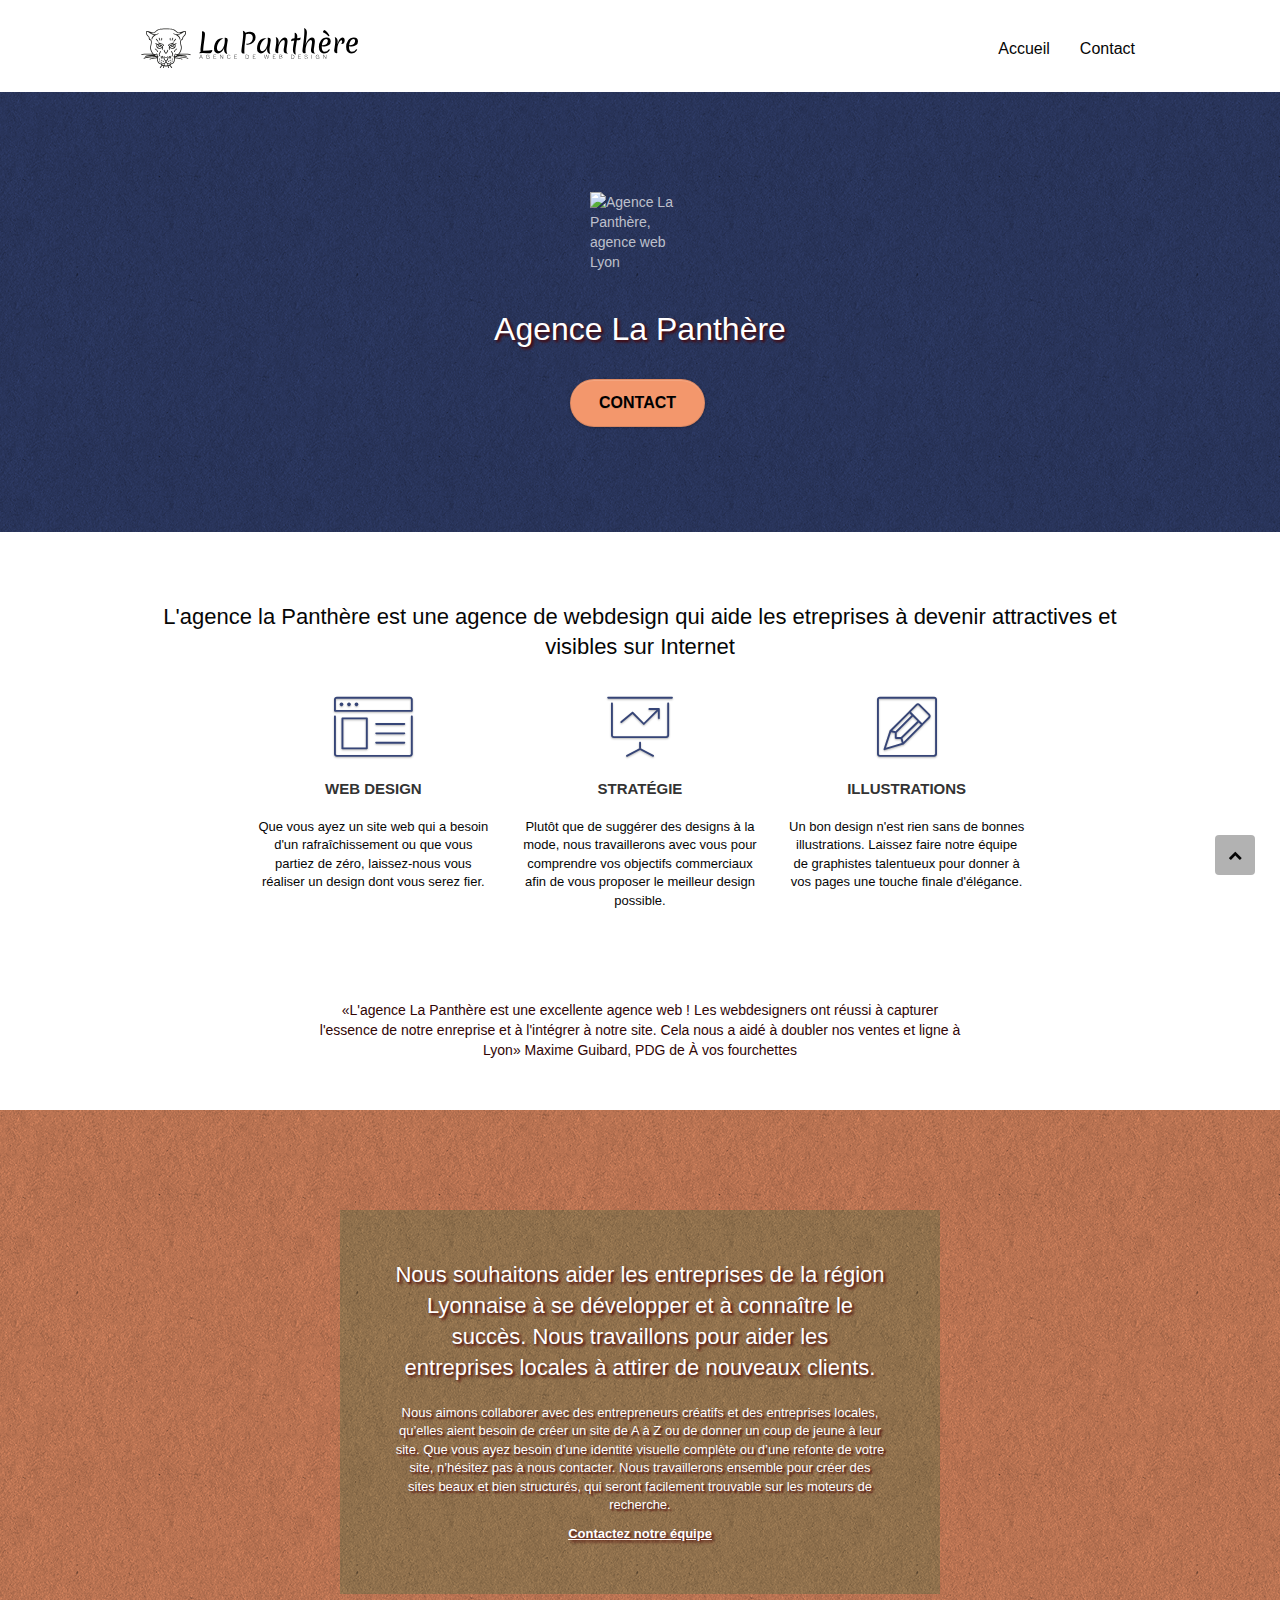
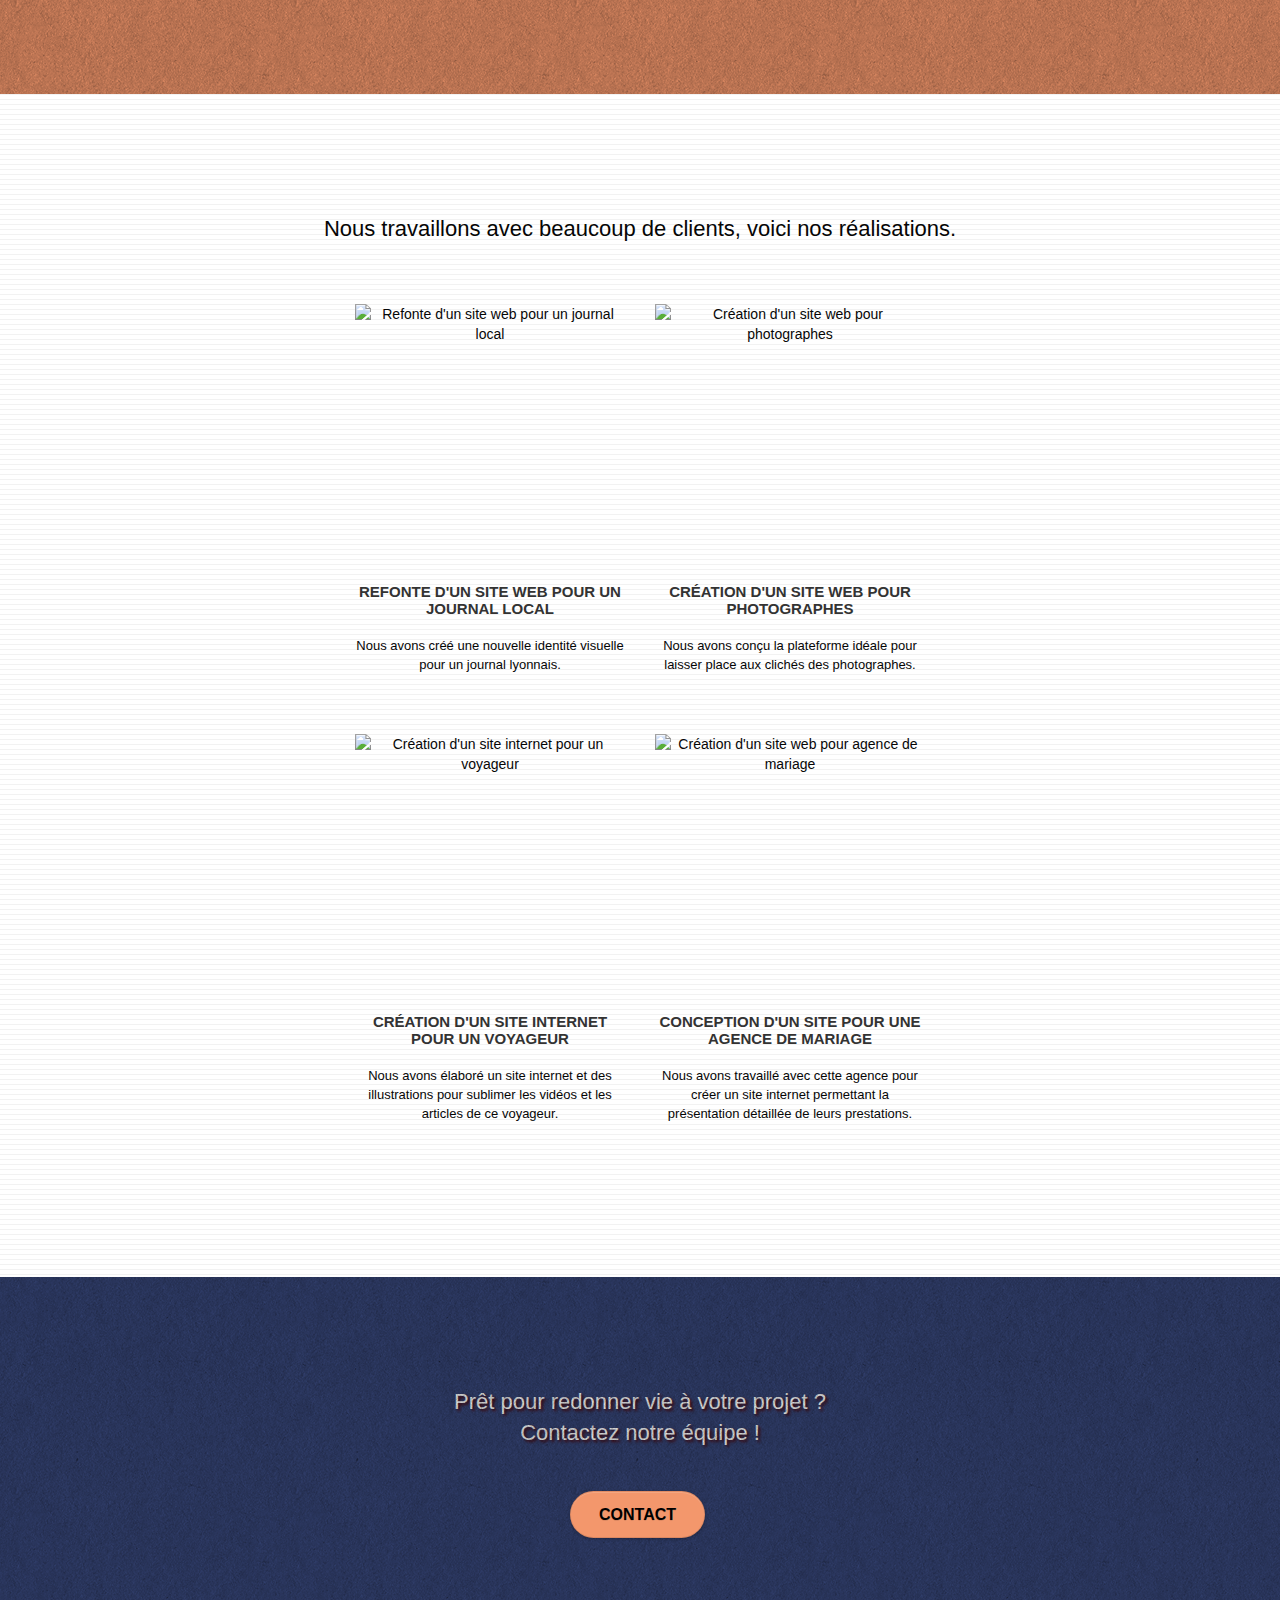
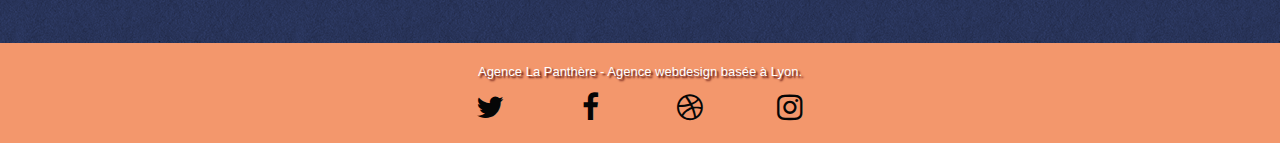
==== commit 32d7fa74: "refonte 13/12" ====
--- a/index.html
+++ b/index.html
@@ -6,12 +6,12 @@
     <meta name="viewport" content="width=device-width, initial-scale=1.0, viewport-fit=cover">
 	<meta name="robot" content="index, follow">
     <link rel="shortcut icon" type="image/png" href="favicon.jpg">
-
- 	<link rel="stylesheet" type="text/css" href="./css/bootstrap.css">
+    
+	<link rel="stylesheet" type="text/css" href="./css/bootstrap.css">
 	<link rel="stylesheet" type="text/css" href="style.css">
 	<link rel="stylesheet" type="text/css" href="./css/font-awesome.css">
 	<link rel="stylesheet" type="text/css" href="./css/et-line.css">
-
+	
     
 	<script src="./js/jquery-2.1.0.js"></script>
 	<script src="./js/bootstrap.js"></script>
@@ -19,7 +19,7 @@
 	<script src="./js/jquery.touchSwipe.js" defer></script>
 	<script src="./js/gmaps.js"></script>
 
-   <title>Agence la Panthère webdesign Lyon</title>
+    <title>Agence La Panthère webdesign Lyon</title>
 
     
 <!-- Analytics -->
@@ -38,17 +38,18 @@
 		<nav class="navbar row">
 			<div class="navbar-header">
 				
-				<a class="navbar-brand" href="index.html"><img src="img/agence-la-panthere-monochrome.webp" alt="Logo agence webdesign Lyon" height="40"></a>
-		
+				<a class="navbar-brand" href="index.html"><img src="img/agence-la-panthere-monochrome.svg" alt="Logo agence webdesign Lyon" height="40" /></a>
+				
 				<button id="nav-toggle" type="button" class="ui-navbar-toggle navbar-toggle" data-toggle="collapse" data-target=".navbar-1">
 					<span class="sr-only">Toggle navigation</span><span class="icon-bar"></span><span class="icon-bar"></span><span class="icon-bar"></span>
 				</button>
 			</div>
 			<div class="collapse navbar-collapse navbar-1 special-dropdown-nav">
-				<ul class="site-navigation nav navbar-nav">	
+				<ul class="site-navigation nav navbar-nav">
 					<li>
 						<a href="index.html">Accueil</a>
 					</li>
+					
 					<li>
 						<a href="contact.html">Contact</a>
 					</li>
@@ -64,7 +65,7 @@
 	<div class="container bloc-lg">
 		<div class="row tight-width-whitespace">
 			<div class="col-sm-12">
-				<img src="img/logo.webp" class="center-block image-resize-mode" width="100" alt="Agence La Panthère, agence webdesign Lyon, création logo paris">
+				<img src="img/logo.webp" class="center-block image-resize-mode" width="100" alt="Agence La Panthère, agence web Lyon" />
 				<h1 class="text-center hero-bloc-text tc-white ">
 					Agence La Panthère
 				</h1>
@@ -82,7 +83,7 @@
 	<div class="container bloc-md">
 		<div class="row">
 			<div class="col-sm-12 text-center">
-				<h2>L'agence La Panthère est une agence de webdesign qui aide les entreprises à devenir attractives et visibles sur Internet</h2>
+				<h2>L'agence la Panthère est une agence de webdesign qui aide les etreprises à devenir attractives et visibles sur Internet</h2>
 			</div>
 		</div>
 		<div class="row voffset-lg med-width-whitespace">
@@ -105,7 +106,7 @@
 					Stratégie
 				</h3>
 				<p class="text-center ">
-					Plutôt que de suggérer des designs à la mode, nous travaillerons avec vous pour comprendre vos objectifs commerciaux afin de vous proposer le meilleur design possible.<br>
+					Plutôt que de suggérer des designs à la mode, nous travaillerons avec vous pour comprendre vos objectifs commerciaux afin de vous proposer le meilleur design possible.
 				</p>
 			</div>
 			<div class="col-sm-4">
@@ -122,7 +123,8 @@
 		</div>
 		<div class="row voffset-lg voffset">
 			<div class="col-xs-12 col-md-8 col-md-offset-2 text-center">
-				<q>L'agence La Panthère est une excellente agence web ! Les webdesigners ont réussi à capturer l'essence de notre entreprise et à l'intégrer à notre site. Cela nous a aidé à doubler nos ventes en ligne à Lyon. </q> <span>Maxime Guibard, PDG de À vos fourchettes</span>
+				<q>L'agence La Panthère est une excellente agence web ! Les webdesigners ont réussi à capturer l'essence de notre enreprise et à l'intégrer à notre site. Cela nous a aidé à doubler nos ventes et ligne à Lyon</q>
+				<span>Maxime Guibard, PDG de À vos fourchettes</span>
 			</div>
 		</div>
 	</div>
@@ -135,10 +137,10 @@
 		<div class="row tight-width-whitespace black-background">
 			<div class="col-sm-12">
 				<h2 class="mg-md text-center tc-white">
-					Nous souhaitons aider les entreprises de la région Lyonnaise à se développer et à connaître le succès. Nous travaillons pour aider les entreprises locales à attirer de nouveaux clients .
+					Nous souhaitons aider les entreprises de la région Lyonnaise à se développer et à connaître le succès. Nous travaillons pour aider les entreprises locales à attirer de nouveaux clients.
 				</h2>
 				<p class="text-center white">
-					Nous aimons collaborer avec des entrepreneurs créatifs et des entreprises locale, qu’elles aient besoin de créer un site de A à Z ou de donner un coup de jeune à leur site. Que vous ayez besoin d’une identité visuelle complète ou d’une refonte de votre site, n’hésitez pas à nous contacter. Nous travaillerons ensemble pour créer des sites beau et bien structurés, qui seront facilement trouvable sur les moteurs de recherche. 
+					Nous aimons collaborer avec des entrepreneurs créatifs et des entreprises locales, qu’elles aient besoin de créer un site de A à Z ou de donner un coup de jeune à leur site. Que vous ayez besoin d’une identité visuelle complète ou d’une refonte de votre site, n’hésitez pas à nous contacter. Nous travaillerons ensemble pour créer des sites beaux et bien structurés, qui seront facilement trouvable sur les moteurs de recherche.
 				</p>
 				<p><a class="ltc-white bold-link" href="contact.html">Contactez notre équipe</a></p>
 			</div>
@@ -157,7 +159,7 @@
 		</div>
 		<div class="row tight-width-whitespace portfolio-row">
 			<div class="col-sm-6">
-				<a href="#" data-lightbox="img/1.webp" data-gallery-id="gallery-1" data-caption="Refonte d'un site web pour un journal local" data-frame="snapshot-lb"><img src="img/1.webp" alt="refonte d'un site web pour un journal local" class="img-responsive portfolio-thumb"></a>
+				<a href="#" data-lightbox="img/1.webp" data-gallery-id="gallery-1" data-caption="Refonte d'un site web pour un journal local" data-frame="snapshot-lb"><img src="img/1.webp" alt="Refonte d'un site web pour un journal local" class="img-responsive portfolio-thumb"></a>
 				<h3 class="mg-md text-center">
 					Refonte d'un site web pour un journal local
 				</h3>
@@ -177,7 +179,7 @@
 		</div>
 		<div class="row tight-width-whitespace portfolio-row">
 			<div class="col-sm-6">
-				<a href="#" data-lightbox="img/3.webp" data-gallery-id="gallery-1" data-caption="Création d'un site internet pour un voyageur" data-frame="snapshot-lb"><img src="img/3.webp" class="img-responsive portfolio-thumb" alt="Création d'un site web pour voyageur"></a>
+				<a href="#" data-lightbox="img/3.webp" data-gallery-id="gallery-1" data-caption="Création d'un site internet pour un voyageur" data-frame="snapshot-lb"><img src="img/3.webp" class="img-responsive portfolio-thumb" alt="Création d'un site internet pour un voyageur"></a>
 				<h3 class="mg-md text-center">
 					Création d'un site internet pour un voyageur
 				</h3>
@@ -186,7 +188,7 @@
 				</p>
 			</div>
 			<div class="col-sm-6">
-				<a href="#" data-lightbox="img/4.webp" data-gallery-id="gallery-1" data-caption="Conception d'un site pour une agence de mariage" data-frame="snapshot-lb"><img src="img/4.webp" class="img-responsive portfolio-thumb" alt="Création d'un site web pour agence de mariage"></a>
+				<a href="#" data-lightbox="img/4.webp" data-gallery-id="gallery-1" data-caption="Conception d'un site pour une agence de mariage" data-frame="snapshot-lb"><img src="img/4.webp" class="img-responsive portfolio-thumb" alt="Création d'un site web pour agence de mariage" /></a>
 				<h3 class="mg-md text-center">
 					Conception d'un site pour une agence de mariage
 				</h3>
@@ -213,40 +215,42 @@
 	</div>
 </article>
 <!-- bloc-5-cta END -->
+
 <!-- ScrollToTop Button -->
-<a class="bloc-button btn btn-d scrollToTop" onclick="scrollToTarget('1')" href="#" aria-label="retour en haut de page"><span class="fa fa-chevron-up"></span></a>
+<a class="bloc-button btn btn-d scrollToTop" onclick="scrollToTarget('1')"><span class="fa fa-chevron-up"></span></a>
 <!-- ScrollToTop Button END-->
+
 <!-- Footer - bloc-8 -->
 <footer class="bloc bgc-atomic-tangerine d-bloc" id="bloc-8">
 	<div class="container bloc-sm">
 		<div class="row">
 			<div class="col-sm-12">
-				<p class="text-center">
-					Agence La Panthère - Agence webdesign basée à Lyon.
+				<p class="text-center white">
+					Agence La Panthère - Agence webdesign basée à Lyon.<br>
 				</p>
 				<div class="row row-no-gutters social">
 					<div class="col-sm-3">
 						<div class="text-center">
-							<a class="social" href="index.html" aria-label="twitter"><span class="fa fa-twitter icon-md"></span></a>
-						</div>
-					</div>
-					<div class="col-sm-3">
-						<div class="text-center">
-							<a class="social" href="index.html" aria-label="facebook"><span class="fa fa-facebook icon-md"></span></a>
-						</div>
-					</div>
-					<div class="col-sm-3">
-						<div class="text-center">
-							<a class="social" href="index.html" aria-label="dribble"><span class="fa fa-dribbble icon-md"></span></a>
-						</div>
-					</div>
-					<div class="col-sm-3">
-						<div class="text-center">
-							<a class="social" href="index.html" aria-label="instagram"><span class="fa fa-instagram icon-md"></span></a>
-						</div>
-					</div>
-					
-				</div>
+							<a class="social" href="#" aria-label="twitter"><span class="fa fa-twitter icon-md"></span></a>
+						</div>
+					</div>
+					<div class="col-sm-3">
+						<div class="text-center">
+							<a class="social" href="#" aria-label="facebook"><span class="fa fa-facebook icon-md"></span></a>
+						</div>
+					</div>
+					<div class="col-sm-3">
+						<div class="text-center">
+							<a class="social" href="#" aria-label="dribbble"><span class="fa fa-dribbble icon-md"></span></a>
+						</div>
+					</div>
+					<div class="col-sm-3">
+						<div class="text-center">
+							<a class="social" href="#" aria-label="instagram"><span class="fa fa-instagram icon-md"></span></a>
+						</div>
+					</div>
+				</div>
+				
 			</div>
 		</div>
 	</div>
--- a/style.css
+++ b/style.css
@@ -4,24 +4,29 @@
     background:#FFF;
     overflow-x:hidden;
     -webkit-font-smoothing:antialiased;
-    -moz-osx-font-smoothing:grayscale
-}
-a,button{
+    -moz-osx-font-smoothing:grayscale;
+}
+
+a,
+button{
     transition:all .3s ease-in-out;
-    outline:none!important
-}
+    outline:none!important;
+}
+
 a:hover{
     text-decoration:none;
-    cursor:pointer
-}
+    cursor:pointer;
+}
+
 #page-loading-blocs-notifaction{
     position:fixed;
     top:0;
     bottom:0;
     width:100%;
     z-index:100000;
-    background:#FFFFFF url(img/pageload-spinner.gif) no-repeat center center
-}
+    background:#FFFFFF url(img/pageload-spinner.gif) no-repeat center center;
+}
+
 .bloc{
     width:100%;
     clear:both;
@@ -31,33 +36,50 @@
     -moz-background-size:cover;
     -o-background-size:cover;
     background-size:cover;
-    position:relative
-}
+    position:relative;
+}
+
 .bloc .container{
     padding-left:0;
-    padding-right:0
-}
+    padding-right:0;
+}
+
 .bloc-lg{
-    padding:100px 50px
-}
+    padding:100px 50px;
+}
+
 .bloc-md{
-    padding:50px
-}
+    padding:50px;
+}
+
 .bloc-sm{
-    padding:20px 50px
-}
-.bg-center,.bg-l-edge,.bg-r-edge,.bg-t-edge,.bg-b-edge,.bg-tl-edge,.bg-bl-edge,.bg-tr-edge,.bg-br-edge,.bg-repeat{
+    padding:20px 50px;
+}
+
+.bg-center,
+.bg-l-edge,
+.bg-r-edge,
+.bg-t-edge,
+.bg-b-edge,
+.bg-tl-edge,
+.bg-bl-edge,
+.bg-tr-edge,
+.bg-br-edge,
+.bg-repeat{
     -webkit-background-size:auto!important;
     -moz-background-size:auto!important;
     -o-background-size:auto!important;
-    background-size:auto!important
-}
+    background-size:auto!important;
+}
+
 .bg-repeat{
-    background:repeat
-}
+    background:repeat;
+}
+
 .bg-t-edge{
-    background:top no-repeat
-}
+    background:top no-repeat;
+}
+
 .bloc-bg-texture::before{
     content:"";
     background-size:2px 2px;
@@ -65,286 +87,436 @@
     top:0;
     bottom:0;
     left:0;
-    right:0
-}
+    right:0;
+}
+
 .texture-paper::before{
     background:url(img/texture-paper.webp);
-    background-size:280px 280px
-}
+    background-size:280px 280px;
+}
+
 .b-parallax{
-    background-attachment:fixed
-}
+    background-attachment:fixed;
+}
+
 .d-bloc{
-    color:rgba(255,255,255,.7)
-}
+    color:rgba(255,255,255,.7);
+}
+
 .d-bloc button:hover{
-    color:rgba(255,255,255,.9)
-}
-.d-bloc .icon-round,.d-bloc .icon-square,.d-bloc .icon-rounded,.d-bloc .icon-semi-rounded-a,.d-bloc .icon-semi-rounded-b{
-    border-color:rgba(255,255,255,.9)
-}
+    color:rgba(255,255,255,.9);
+}
+
+.d-bloc .icon-round,
+.d-bloc .icon-square,
+.d-bloc .icon-rounded,
+.d-bloc .icon-semi-rounded-a,
+.d-bloc .icon-semi-rounded-b{
+    border-color:rgba(255,255,255,.9);
+}
+
 .d-bloc .divider-h span{
-    border-color:rgba(255,255,255,.2)
-}
-.d-bloc .a-btn,.d-bloc .navbar a,.d-bloc .navbar-brand,.d-bloc a .icon-sm,.d-bloc a .icon-md,.d-bloc a .icon-lg,.d-bloc a .icon-xl,.d-bloc h1 a,.d-bloc h2 a,.d-bloc h3 a,.d-bloc h4 a,.d-bloc h5 a,.d-bloc h6 a,.d-bloc p a{
-    color:rgba(6,6,6)
-}
-.d-bloc .a-btn:hover,.d-bloc .navbar a:hover,.d-bloc .navbar-brand:hover,.d-bloc a:hover .icon-sm,.d-bloc a:hover .icon-md,.d-bloc a:hover .icon-lg,.d-bloc a:hover .icon-xl,.d-bloc h1 a:hover,.d-bloc h2 a:hover,.d-bloc h3 a:hover,.d-bloc h4 a:hover,.d-bloc h5 a:hover,.d-bloc h6 a:hover,.d-bloc p a:hover{
-    color:rgba(255,255,255,1)
-}
+    border-color:rgba(255,255,255,.2);
+}
+
+.d-bloc .a-btn,
+.d-bloc .navbar a,
+.d-bloc .navbar-brand,
+.d-bloc a .icon-sm,
+.d-bloc a .icon-md,
+.d-bloc a .icon-lg,
+.d-bloc a .icon-xl,
+.d-bloc h1 a,
+.d-bloc h2 a,
+.d-bloc h3 a,
+.d-bloc h4 a,
+.d-bloc h5 a,
+.d-bloc h6 a,
+.d-bloc p a{
+    color:rgba(6,6,6);  /*changement de la couleur*/
+}
+
+.d-bloc .a-btn:hover,
+.d-bloc .navbar a:hover,
+.d-bloc .navbar-brand:hover,
+.d-bloc a:hover .icon-sm,
+.d-bloc a:hover .icon-md,
+.d-bloc a:hover .icon-lg,
+.d-bloc a:hover .icon-xl,
+.d-bloc h1 a:hover,
+.d-bloc h2 a:hover,
+.d-bloc h3 a:hover,
+.d-bloc h4 a:hover,
+.d-bloc h5 a:hover,
+.d-bloc h6 a:hover,
+.d-bloc p a:hover{
+    color:rgba(255,255,255,1);
+}
+
 .d-bloc .navbar-toggle .icon-bar{
-    background:rgba(255,255,255,1)
-}
-.d-bloc .btn-wire,.d-bloc .btn-wire:hover{
+    background:rgba(255,255,255,1);
+}
+
+.d-bloc .btn-wire,
+.d-bloc .btn-wire:hover{
     color:rgba(255,255,255,1);
-    border-color:rgba(255,255,255,1)
-}
+    border-color:rgba(255,255,255,1);
+}
+
 .d-bloc .panel{
-    color:rgba(0,0,0,.5)
-}
+    color:rgba(0,0,0,.5);
+}
+
 .d-bloc .panel button:hover{
-    color:rgba(0,0,0,.7)
-}
+    color:rgba(0,0,0,.7);
+}
+
 .d-bloc .panel icon{
-    border-color:rgba(0,0,0,.7)
-}
+    border-color:rgba(0,0,0,.7);
+}
+
 .d-bloc .panel .divider-h span{
-    border-color:rgba(0,0,0,.1)
-}
+    border-color:rgba(0,0,0,.1);
+}
+
 .d-bloc .panel .a-btn{
-    color:rgba(0,0,0,.6)
-}
+    color:rgba(0,0,0,.6);
+}
+
 .d-bloc .panel .a-btn:hover{
-    color:rgba(0,0,0,1)
-}
-.d-bloc .panel .btn-wire,.d-bloc .panel .btn-wire:hover{
+    color:rgba(0,0,0,1);
+}
+
+.d-bloc .panel .btn-wire,
+.d-bloc .panel .btn-wire:hover{
     color:rgba(0,0,0,.7);
-    border-color:rgba(0,0,0,.3)
-}
-.d-bloc .panel,.l-bloc{
-    color:rgba(0,0,0,.5)
-}
-.d-bloc .panel button:hover,.l-bloc button:hover{
-    color:rgba(0,0,0,.7)
-}
-.l-bloc .icon-round,.l-bloc .icon-square,.l-bloc .icon-rounded,.l-bloc .icon-semi-rounded-a,.l-bloc .icon-semi-rounded-b{
-    border-color:rgba(0,0,0,.7)
-}
-.d-bloc .panel .divider-h span,.l-bloc .divider-h span{
-    border-color:rgba(0,0,0,.1)
-}
-.d-bloc .panel .a-btn,.l-bloc .a-btn,.l-bloc .navbar a,.l-bloc .navbar-brand,.l-bloc a .icon-sm,.l-bloc a .icon-md,.l-bloc a .icon-lg,.l-bloc a .icon-xl,.l-bloc h1 a,.l-bloc h2 a,.l-bloc h3 a,.l-bloc h4 a,.l-bloc h5 a,.l-bloc h6 a,.l-bloc p a{
-    color:rgba(0,0,0,.6)
-}
-.d-bloc .panel .a-btn:hover,.l-bloc .a-btn:hover,.l-bloc .navbar a:hover,.l-bloc .navbar-brand:hover,.l-bloc a:hover .icon-sm,.l-bloc a:hover .icon-md,.l-bloc a:hover .icon-lg,.l-bloc a:hover .icon-xl,.l-bloc h1 a:hover,.l-bloc h2 a:hover,.l-bloc h3 a:hover,.l-bloc h4 a:hover,.l-bloc h5 a:hover,.l-bloc h6 a:hover,.l-bloc p a:hover{
-    color:rgba(0,0,0,1)
-}
+    border-color:rgba(0,0,0,.3);
+}
+
+.d-bloc .panel,
+.l-bloc{
+    color:rgba(0,0,0,.5);
+}
+
+.d-bloc .panel button:hover,
+.l-bloc button:hover{
+    color:rgba(0,0,0,.7);
+}
+
+.l-bloc .icon-round,
+.l-bloc .icon-square,
+.l-bloc .icon-rounded,
+.l-bloc .icon-semi-rounded-a,
+.l-bloc .icon-semi-rounded-b{
+    border-color:rgba(0,0,0,.7);
+}
+
+.d-bloc .panel .divider-h span,
+.l-bloc .divider-h span{
+    border-color:rgba(0,0,0,.1);
+}
+
+.d-bloc .panel .a-btn,
+.l-bloc .a-btn,
+.l-bloc .navbar a,
+.l-bloc .navbar-brand,
+.l-bloc a .icon-sm,
+.l-bloc a .icon-md,
+.l-bloc a .icon-lg,
+.l-bloc a .icon-xl,
+.l-bloc h1 a,
+.l-bloc h2 a,
+.l-bloc h3 a,
+.l-bloc h4 a,
+.l-bloc h5 a,
+.l-bloc h6 a,
+.l-bloc p a{
+    color:rgba(0,0,0,.6);
+}
+
+.d-bloc .panel .a-btn:hover,
+.l-bloc .a-btn:hover,
+.l-bloc .navbar a:hover,
+.l-bloc .navbar-brand:hover,
+.l-bloc a:hover .icon-sm,
+.l-bloc a:hover .icon-md,
+.l-bloc a:hover .icon-lg,
+.l-bloc a:hover .icon-xl,
+.l-bloc h1 a:hover,
+.l-bloc h2 a:hover,
+.l-bloc h3 a:hover,
+.l-bloc h4 a:hover,
+.l-bloc h5 a:hover,
+.l-bloc h6 a:hover,
+.l-bloc p a:hover{
+    color:rgba(0,0,0,1);
+}
+
 .l-bloc .navbar-toggle .icon-bar{
-    color:rgba(0,0,0,.6)
-}
-.d-bloc .panel .btn-wire,.d-bloc .panel .btn-wire:hover,.l-bloc .btn-wire,.l-bloc .btn-wire:hover{
+    color:rgba(0,0,0,.6);
+}
+
+.d-bloc .panel .btn-wire,
+.d-bloc .panel .btn-wire:hover,
+.l-bloc .btn-wire,
+.l-bloc .btn-wire:hover{
     color:rgba(0,0,0,.7);
-    border-color:rgba(0,0,0,.3)
-}
+    border-color:rgba(0,0,0,.3);
+}
+
 .voffset{
-    margin-top:30px
-}
+    margin-top:30px;
+}
+
 .voffset-lg{
-    margin-top:80px
-}
+    margin-top:80px;
+}
+
 .row-no-gutters{
     margin-right:0;
-    margin-left:0
-}
-.row.row-no-gutters>[class^="col-"],.row.row-no-gutters>[class*=" col-"]{
+    margin-left:0;
+}
+
+.row.row-no-gutters>[class^="col-"],
+.row.row-no-gutters>[class*=" col-"]{
     padding-right:0;
-    padding-left:0
-}
+    padding-left:0;
+}
+
 #bloc-1-hero h1{
-    font-size:32px
-}
+    font-size:32px;
+}
+
 .navbar{
     margin-bottom:0;
-    z-index:1
-}
+    z-index:1;
+}
+
 .navbar-brand{
     height:50px;
     padding:3px 15px;
     font-size:25px;
     font-weight:400;
     font-weight:600;
-    line-height:44px
-}
+    line-height:44px;
+}
+
 .navbar-brand img{
     max-height:200px;
     margin:0 5px 0 0;
-    display:inline
-}
+    display:inline;
+}
+
 .navbar-brand img[src$=webp]{
     min-width:100px;
-    width:217px
-}
+    width:217px;
+}
+
 .nav-center .navbar-brand img{
-    margin:0
-}
+    margin:0;
+}
+
 .navbar .nav{
     padding-top:2px;
     margin-right:-16px;
     float:right;
-    z-index:1
-}
+    z-index:1;
+}
+
 .nav>li{
     float:left;
     margin-top:4px;
-    font-size:16px
-}
+    font-size:16px;
+}
+
 .navbar-nav .open .dropdown-menu>li>a{
-    text-align:inherit
-}
-.nav>li a:hover,.nav>li a:focus{
-    background:transparent
-}
+    text-align:inherit;
+}
+
+.nav>li a:hover,
+.nav>li a:focus{
+    background:transparent;
+    border-bottom: 2px solid #c27956;
+}
+
 .navbar-toggle{
     margin:10px 10px 0 0;
-    border:0
-}
+    border:0;
+}
+
 .navbar-toggle:hover{
-    background:transparent!important
-}
+    background:transparent!important;
+}
+
 .navbar-toggle .icon-bar{
     background-color:rgba(0,0,0,.5);
-    width:26px
-}
+    width:26px;
+}
+
 .nav-invert .navbar .nav{
-    float:left
-}
-.nav-invert .navbar-header,.nav-invert .navbar-brand{
+    float:left;
+}
+
+.nav-invert .navbar-header,
+.nav-invert .navbar-brand{
     float:right;
     position:relative;
-    z-index:2
-}
+    z-index:2;
+}
+
 @media (min-width:768px){
     .site-navigation{
         position:absolute;
         top:50%;
         right:20px;
         transform:translate(0,-50%);
-        -webkit-transform:translateY(-50%)
-    }
+        -webkit-transform:translateY(-50%);
+    }
+
     .nav>li .dropdown-menu a,
     .nav>li .dropdown-menu a:hover{
-        color:#484848
-    }
+        color:#484848;
+    }
+
     .nav-invert .site-navigation{
         left:0;
-        right:0
-    }
+        right:0;
+    }
+
     .nav-center{
-        text-align:center
-    }
+        text-align:center;
+    }
+
     .nav-center .navbar-header{
-        width:100%
-    }
+        width:100%;
+    }
+
     .nav-center .navbar-header,
     .nav-center .navbar-brand,
     .nav-center .nav>li{
         float:none;
-        display:inline-block
-    }
+        display:inline-block;
+    }
+
     .nav-center .site-navigation{
         position:relative;
         width:100%;
         right:0;
         margin-right:0;
-        margin-top:20px
-    }
+        margin-top:20px;
+    }
+
     .nav-center.mini-nav .navbar-toggle{
         float:none;
-        margin:10px auto 0
-    }
-}
+        margin:10px auto 0;
+    }
+}
+
 .nav>li>.dropdown a{
     background:none!important;
     display:block;
-    padding:14px 15px
-}
+    padding:14px 15px;
+}
+
 nav .caret{
-    margin:0 5px
-}
+    margin:0 5px;
+}
+
 .dropdown-menu .dropdown-menu{
     top:-8px;
-    left:100%
-}
+    left:100%;
+}
+
 .dropdown-menu .dropmenu-flow-right{
     top:100%;
     left:0;
     margin-left:-1px;
     border-top-left-radius:0;
-    border-top-right-radius:0
-}
+    border-top-right-radius:0;
+}
+
 .dropdown-menu .dropdown span{
     border:4px solid #000;
     border-top-color:transparent;
     border-right-color:transparent;
     border-bottom-color:transparent;
     margin:6px -5px 0 0!important;
-    float:right
-}
+    float:right;
+}
+
 .mg-md{
     margin-top:10px;
-    margin-bottom:20px
-}
+    margin-bottom:20px;
+}
+
 .mg-lg{
     margin-top:10px;
-    margin-bottom:40px
-}
+    margin-bottom:40px;
+}
+
 .btn{
-    margin:0 5px 5px 0
-}
+    margin:0 5px 5px 0;
+}
+
 .btn.pull-right{
-    margin:0 0 5px 5px
-}
+    margin:0 0 5px 5px;
+}
+
 .btn-d,.btn-d:hover,.btn-d:focus{
     color:#FFF;
-    background:rgba(0,0,0,.3)
-}
+    background:rgba(0,0,0,.3);
+}
+
 button{
-    outline:none!important
-}
+    outline:none!important;
+}
+
 .btn-rd{
-    border-radius:40px
-}
+    border-radius:40px;
+}
+
 .btn-clean{
     border:1px solid rgba(0,0,0,.08);
     border-bottom-color:rgba(0,0,0,.1);
     text-shadow:0 1px 0 rgba(0,0,1,.1);
-    box-shadow:0 1px 3px rgba(0,0,1,.25),inset 0 1px 0 0 rgba(255,255,255,.15)
-}
+    box-shadow:0 1px 3px rgba(0,0,1,.25),inset 0 1px 0 0 rgba(255,255,255,.15);
+}
+
 .icon-md{
-    font-size:30px!important
-}
+    font-size:30px!important;
+}
+
 .icon-lg{
-    font-size:60px!important
-}
+    font-size:60px!important;
+}
+
 .sm-shadow{
-    text-shadow:0 1px 2px rgba(0,0,0,.3)
-}
-.panel-sq,.panel-sq .panel-heading,.panel-sq .panel-footer{
-    border-radius:0
-}
+    text-shadow:0 1px 2px rgba(0,0,0,.3);
+}
+
+.panel-sq,
+.panel-sq .panel-heading,
+.panel-sq .panel-footer{
+    border-radius:0;
+}
+
 .panel-rd{
-    border-radius:30px
-}
+    border-radius:30px;
+}
+
 .panel-rd .panel-heading{
-    border-radius:29px 29px 0 0
-}
+    border-radius:29px 29px 0 0;
+}
+
 .panel-rd .panel-footer{
-    border-radius:0 0 29px 29px
-}
+    border-radius:0 0 29px 29px;
+}
+
 .form-control{
     border-color:rgba(0,0,0,.1);
-    box-shadow:none
-}
+    box-shadow:none;
+}
+
 .scrollToTop{
     width:40px;
     height:40px;
@@ -353,19 +525,22 @@
     right:20px;
     opacity:1;
     z-index:1;
-    transition:all .3s ease-in-out
-}
+    transition:all .3s ease-in-out;
+}
+
 .scrollToTop span{
-    margin-top:6px
-}
+    margin-top:6px;
+}
+
 .showScrollTop{
     font-size:14px;
-    opacity:1
-}
+    opacity:1;
+}
+
 a[data-lightbox]{
     position:relative;
     display:block;
-    text-align:center
+    text-align:center;
 }
 a[data-lightbox]:hover::before{
     content:"+";
@@ -382,26 +557,31 @@
     position:absolute;
     top:50%;
     transform:translateY(-50%);
-    -webkit-transform:translateY(-50%)
-}
+    -webkit-transform:translateY(-50%);
+}
+
 a[data-lightbox]:hover img{
     opacity:.6;
     -webkit-animation-fill-mode:none;
-    animation-fill-mode:none
-}
+    animation-fill-mode:none;
+}
+
 #lightbox-modal{
     display:flex;
-    align-items:center
-}
+    align-items:center;
+}
+
 #lightbox-modal .modal-dialog{
     width:90%;
     max-width:900px;
-    margin:0 auto 0
-}
+    margin:0 auto 0;
+}
+
 #lightbox-modal .modal-dialog img{
     max-height:90vh;
-    margin:0 auto
-}
+    margin:0 auto;
+}
+
 .lightbox-caption{
     padding:20px;
     color:#FFF;
@@ -409,7 +589,7 @@
     position:absolute;
     left:15px;
     right:15px;
-    bottom:5px
+    bottom:5px;
 }
 .close-lightbox{
     color:#FFF;
@@ -422,13 +602,18 @@
     border:none;
     line-height:30px;
     padding:0 9px 5px;
-    opacity:.3
-}
-.close-lightbox:hover,.next-lightbox:hover,.prev-lightbox:hover{
+    opacity:.3;
+}
+
+.close-lightbox:hover,
+.next-lightbox:hover,
+.prev-lightbox:hover{
     opacity:1;
-    color:#FFF
-}
-.next-lightbox,.prev-lightbox{
+    color:#FFF;
+}
+
+.next-lightbox,
+.prev-lightbox{
     font-size:20px;
     color:rgba(255,255,255,.9);
     background:rgba(0,0,0,.5);
@@ -436,38 +621,55 @@
     position:absolute;
     top:45%;
     z-index:1;
-    opacity:.4
-}
+    opacity:.4;
+}
+
 .next-lightbox{
     padding:6px 8px 1px 13px;
-    right:25px
-}
+    right:25px;
+}
+
 .prev-lightbox{
     padding:6px 13px 1px 10px;
-    left:25px
+    left:25px;
 }
 .snapshot-lb .modal-body{
-    padding-bottom:45px
-}
+    padding-bottom:45px;
+}
+
 .snapshot-lb .lightbox-caption{
     padding:0;
     color:rgba(0,0,0,.5);
-    background:none
-}
-h1,h2,h3,h4,h5,h6,p,label,.btn,a{
+    background:none;
+}
+
+h1,
+h2,
+h3,
+h4,
+h5,
+h6,
+p,
+label,
+.btn,
+a{
     font-family:"helvetica";
     font-weight:400;
-    color:rgb(6,6,6)!important
-}
+    color:rgb(6,6,6)!important;
+}
+
 .container{
-    max-width:1000px
-}
+    max-width:1000px;
+}
+
 .hero-bloc-text{
-    font-size:38px
-}
+    font-size:38px;
+}
+
 .hero-bloc-text-sub{
-    font-size:36px
-}
+    font-size:36px;
+}
+
 .statement-bloc-text{
     line-height:26px;
     font-style:italic;
@@ -475,331 +677,415 @@
     text-align:center;
     font-weight:lighter;
     max-width:520px;
-    margin:auto auto auto auto
-}
+    margin:auto auto auto auto;
+}
+
 p{
-    font-size:13px;
-    text-align:center
-}
+    font-size:13px; /*changement de police*/
+    text-align:center;
+}
+
 .center-block{
     width:100px;
-    height:100px
-}
+    height:100px;
+}
+
 .tight-width-whitespace{
     max-width:600px;
-    margin:auto auto auto auto
-}
+    margin:auto auto auto auto;
+}
+
 .h1{
     font-size:20px;
-    font-family:"Open Sans"
-}
+    font-family:"Open Sans";
+}
+
 .cta-hero{
     margin-top:22px;
     color:#FFFFFF!important;
     text-transform:uppercase;
     padding:12px 28px 12px 28px;
     font-size:16px;
-    font-weight:700
-}
+    font-weight:700;
+}
+
 .social{
     max-width:400px;
-    margin:auto auto auto auto
-}
+    margin:auto auto auto auto;
+}
+
 h2{
     font-size:22px;
-    line-height:1.4em
-}
+    line-height:1.4em;
+}
+
 h3{
     font-size:15px;
     text-transform:uppercase;
     font-weight:700;
-    color:#333333!important
-}
+    color:#333333!important;
+}
+
 .med-width-whitespace{
     max-width:800px;
     margin:auto auto auto auto;
-    box-shadow:0 0 0 #920303
-}
+    box-shadow:0 0 0 #920303;
+}
+
 h1{
-    color:#333333!important
-}
+    color:#333333!important;
+}
+
 h4{
-    color:#333333!important
-}
+    color:#333333!important;
+}
+
 .icons{
     margin-bottom:14px;
-    margin-top:24px
-}
+    margin-top:24px;
+}
+
 .white{
     color:#FFFFFF!important;
-    text-shadow:2px 2px 2px #4b0101
-}
+    text-shadow:2px 2px 2px #4b0101;
+}
+
 .portfolio-thumb{
-    margin-bottom:24px
-}
+    margin-bottom:24px;
+}
+
 .portfolio-row{
     margin-bottom:44px;
-    margin-top:50px
-}
+    margin-top:50px;
+}
+
 .avatar{
-    box-shadow:0 4px 9px rgba(0,0,0,.3)
+    box-shadow:0 4px 9px rgba(0,0,0,.3);
 }
 .black-background{
     background-color:rgba(165,147,99,.7);
-    padding:40px 40px 40px 40px
-}
+    padding:40px 40px 40px 40px;
+}
+
 .bold-link{
     font-weight:900;
-    text-decoration:underline!important
-}
+    text-decoration:underline!important;
+}
+
 .bgc-white{
-    background-color:#FFF
-}
+    background-color:#FFF;
+}
+
 .bgc-dark-slate-blue{
-    background-color:#364577
-}
+    background-color:#364577;
+}
+
 .bgc-atomic-tangerine{
-    background-color:#F3976C
-}
+    background-color:#F3976C;
+}
+
 .tc-white{
     color:#FFFFFF!important;
-    text-shadow:2px 2px 3px #4b0101
-}
+    text-shadow:2px 2px 3px #4b0101;
+}
+
 .col-xs-12{
     color:#310505
 }
+
 .btn-atomic-tangerine{
     background:#F3976C;
     color:#000000!important
 }
+
 .img-responsive{
     width:270px;
     height:270px;
     margin:auto
 }
-ul{
-    color:#000
-}
-li{
-    margin-top:9px;
-    font-size: 14px;   
-}
-li a:focus{
-    border-bottom: 2px solid #c27956;
-}
+
 .btn-atomic-tangerine:hover{
     background:#c27956!important;
-    color:#FFFFFF!important
-}
+    color:#FFFFFF!important;
+}
+
 .ltc-white{
-    color:#FFFFFF!important
-}
+    color:#FFFFFF!important;
+}
+
 .ltc-white:hover{
-    color:#cccccc!important
-}
+    color:#cccccc!important;
+}
+
 .ltc-atomic-tangerine{
-    color:#F3976C!important
-}
+    color:#F3976C!important;
+}
+
 .ltc-atomic-tangerine:hover{
-    color:#c27956!important
-}
+    color:#c27956!important;
+}
+
 .icon-dark-slate-blue{
     color:#364577!important;
-    border-color:#364577!important
-}
+    border-color:#364577!important;
+}
+
 .bg-dots-bg{
-    background-image:url(img/dots-bg.webp)
-}
+    background-image:url(img/dots-bg.webp);
+}
+
 .bg-lines-h2-bg{
-    background-image:url(img/lines-h2-bg.webp)
-}
+    background-image:url(img/lines-h2-bg.webp);
+}
+
 .bg-banniere{
-    background-image:url(img/agence-la-panthere.webp)
-}
+    background-image:url(img/agence-la-panthere.webp);
+}
+
 .bg-presentation{
-    background-image:url(img/image-de-presentation.webp)
-}
+    background-image:url(img/image-de-presentation.webp);
+}
+
 @media (max-width:1024px){
     .bloc{
         padding-left:20px;
-        padding-right:20px
-    }
-    .bloc.full-width-bloc,.bloc-tile-2.full-width-bloc .container,.bloc-tile-3.full-width-bloc .container,.bloc-tile-4.full-width-bloc .container{
+        padding-right:20px;
+    }
+
+    .bloc.full-width-bloc,
+    .bloc-tile-2.full-width-bloc .container,
+    .bloc-tile-3.full-width-bloc .container,
+    .bloc-tile-4.full-width-bloc .container{
         padding-left:0;
-        padding-right:0
-    }
-}
+        padding-right:0;
+    }
+}
+
 @media (max-width:992px) and (min-width:768px){
     .navbar .nav{
-        max-width:80%
-    }
+        max-width:80%;
+    }
+
     .nav-center.navbar .nav{
-        max-width:100%
-    }
-}
+        max-width:100%;
+    }
+}
+
 @media only screen and (min-width:768px) and (max-width:1024px) and (orientation:landscape){
     .b-parallax{
-        background-attachment:scroll
-    }
-}
+        background-attachment:scroll;
+    }
+}
+
 @media only screen and (min-width:1024px) and (max-width:1366px) and (-webkit-min-device-pixel-ratio:1.5){
     .b-parallax{
-        background-attachment:scroll
-    }
-}
+        background-attachment:scroll;
+    }
+}
+
 @media (max-width:991px){
     .container{
-        width:100%
-    }
+        width:100%;
+    }
+
     .b-parallax{
-        background-attachment:scroll
-    }
+        background-attachment:scroll;
+    }
+
     .page-container,#hero-bloc{
         overflow-x:hidden;
-        position:relative
-    }
+        position:relative;
+    }
+
     .bloc-group,.bloc-group .bloc{
         display:block;
-        width:100%
-    }
-}
+        width:100%;
+    }
+}
+
 @media (max-width:767px){
     .page-container{
         overflow-x:hidden;
-        position:relative
-    }
-    h1,h2,h3,h4,h5,h6,p,#disqus_thread{
+        position:relative;
+    }
+
+    h1,
+    h2,
+    h3,
+    h4,
+    h5,
+    h6,
+    p,
+    #disqus_thread{
         padding-left:10px!important;
-        padding-right:10px!important
-    }
+        padding-right:10px!important;
+    }
+
     .b-parallax{
-        background-attachment:scroll
-    }
+        background-attachment:scroll;
+    }
+
     .navbar .nav{
         padding-top:0;
         border-top:1px solid rgba(0,0,0,.2);
-        float:none!important
-    }
+        float:none!important;
+    }
+
     .navbar.row{
         margin-left:0;
-        margin-right:0
-    }
+        margin-right:0;
+    }
+
     .site-navigation{
         position:inherit;
         transform:none;
         -webkit-transform:none;
-        -ms-transform:none
-    }
+        -ms-transform:none;
+    }
+
     .nav>li{
         margin-top:0;
         border-bottom:1px solid rgba(0,0,0,.1);
         background:rgba(0,0,0,.05);
         text-align:left;
         padding-left:15px;
-        width:100%
-    }
+        width:100%;
+    }
+
     .nav>li:hover{
         background:rgba(0,0,0,.08)
     }
+
     .dropdown .dropdown a .caret{
         float:none;
         margin:5px 0 0 10px!important;
         border:4px solid #000;
         border-bottom-color:transparent;
         border-right-color:transparent;
-        border-left-color:transparent
-    }
+        border-left-color:transparent;
+    }
+
     #hero-bloc .navbar .nav{
-        background:rgba(0,0,0,.8)
-    }
+        background:rgba(0,0,0,.8);
+    }
+
     #hero-bloc .navbar .nav a{
-        color:rgba(255,255,255,.6)
-    }
+        color:rgba(255,255,255,.6);
+    }
+
     .hero{
-        padding:50px 0
-    }
+        padding:50px 0;
+    }
+
     .hero-nav{
         left:-1px;
-        right:-1px
-    }
+        right:-1px;
+    }
+
     .navbar-collapse{
         padding:0;
         overflow-x:hidden;
         -webkit-box-shadow:none;
-        box-shadow:none
-    }
+        box-shadow:none;
+    }
+
     .navbar-brand img{
         max-height:40px;
-        width:auto
-    }
+        width:auto;
+    }
+
     .nav-invert .navbar-header{
         float:none;
-        width:100%
-    }
+        width:100%;
+    }
+
     .nav-invert .navbar-toggle{
         float:left;
-        margin-left:10px
-    }
+        margin-left:10px;
+    }
+
     .bloc{
         padding-left:0;
-        padding-right:0
-    }
-    .bloc-xxl,.bloc-xl,.bloc-lg{
-        padding:40px 0
-    }
-    .bloc-sm,.bloc-md{
+        padding-right:0;
+    }
+
+    .bloc-xxl,
+    .bloc-xl,
+    .bloc-lg{
+        padding:40px 0;
+    }
+
+    .bloc-sm,
+    .bloc-md{
         padding-left:0;
-        padding-right:0
-    }
-    .bloc-tile-2 .container,.bloc-tile-3 .container,.bloc-tile-4 .container,.bloc-fill-screen .fill-bloc-top-edge,.bloc-fill-screen .fill-bloc-bottom-edge{
+        padding-right:0;
+    }
+
+    .bloc-tile-2 .container,
+    .bloc-tile-3 .container,
+    .bloc-tile-4 .container,
+    .bloc-fill-screen .fill-bloc-top-edge,
+    .bloc-fill-screen .fill-bloc-bottom-edge{
         padding-left:0;
-        padding-right:0
-    }
+        padding-right:0;
+    }
+
     .a-block{
-        padding:0 10px
-    }
+        padding:0 10px;
+    }
+
     .btn-dwn{
-        display:none
-    }
+        display:none;
+    }
+
     .voffset{
-        margin-top:5px
-    }
+        margin-top:5px;
+    }
+
     .voffset-md{
-        margin-top:20px
-    }
+        margin-top:20px;
+    }
+
     .voffset-lg{
-        margin-top:30px
-    }
+        margin-top:30px;
+    }
+
     form{
-        padding:5px
-    }
+        padding:5px;
+    }
+
     .close-lightbox{
-        display:inline-block
-    }
+        display:inline-block;
+    }
+
     .blocsapp-device-iphone5{
         background-size:216px 425px;
         padding-top:60px;
         width:216px;
-        height:425px
-    }
+        height:425px;
+    }
+
     .blocsapp-device-iphone5 img{
         width:180px;
-        height:320px
-    }
+        height:320px;
+    }
+
     .img-responsive{
         width:350px;
         object-fit:cover;
-        margin:auto
-    }
-}
+        margin:auto;
+    }
+}
+
 @media (max-width:400px){
     .bloc{
         padding-left:0;
-        padding-right:0
-    }
-}
+        padding-right:0;
+    }
+}
+
 @media (max-width:767px){
     .bloc-mob-center-text{
-        text-align:center
-    }
-}
+        text-align:center;
+    }
+}
--- a/css/et-line.css
+++ b/css/et-line.css
@@ -3,8 +3,7 @@
     src: url(../fonts/et-line.eot);
     src: url(../fonts/et-line.eot?#iefix) format('embedded-opentype'), url(../fonts/et-line.woff) format('woff'), url(../fonts/et-line.ttf) format('truetype'), url(../fonts/et-line.svg#et-line) format('svg');
     font-weight: 400;
-    font-style: normal;
-  /*insertion pour que les textes restent visibles pendans le chargement*/
+    font-style: normal
 }
 
 .et-icon-adjustments,
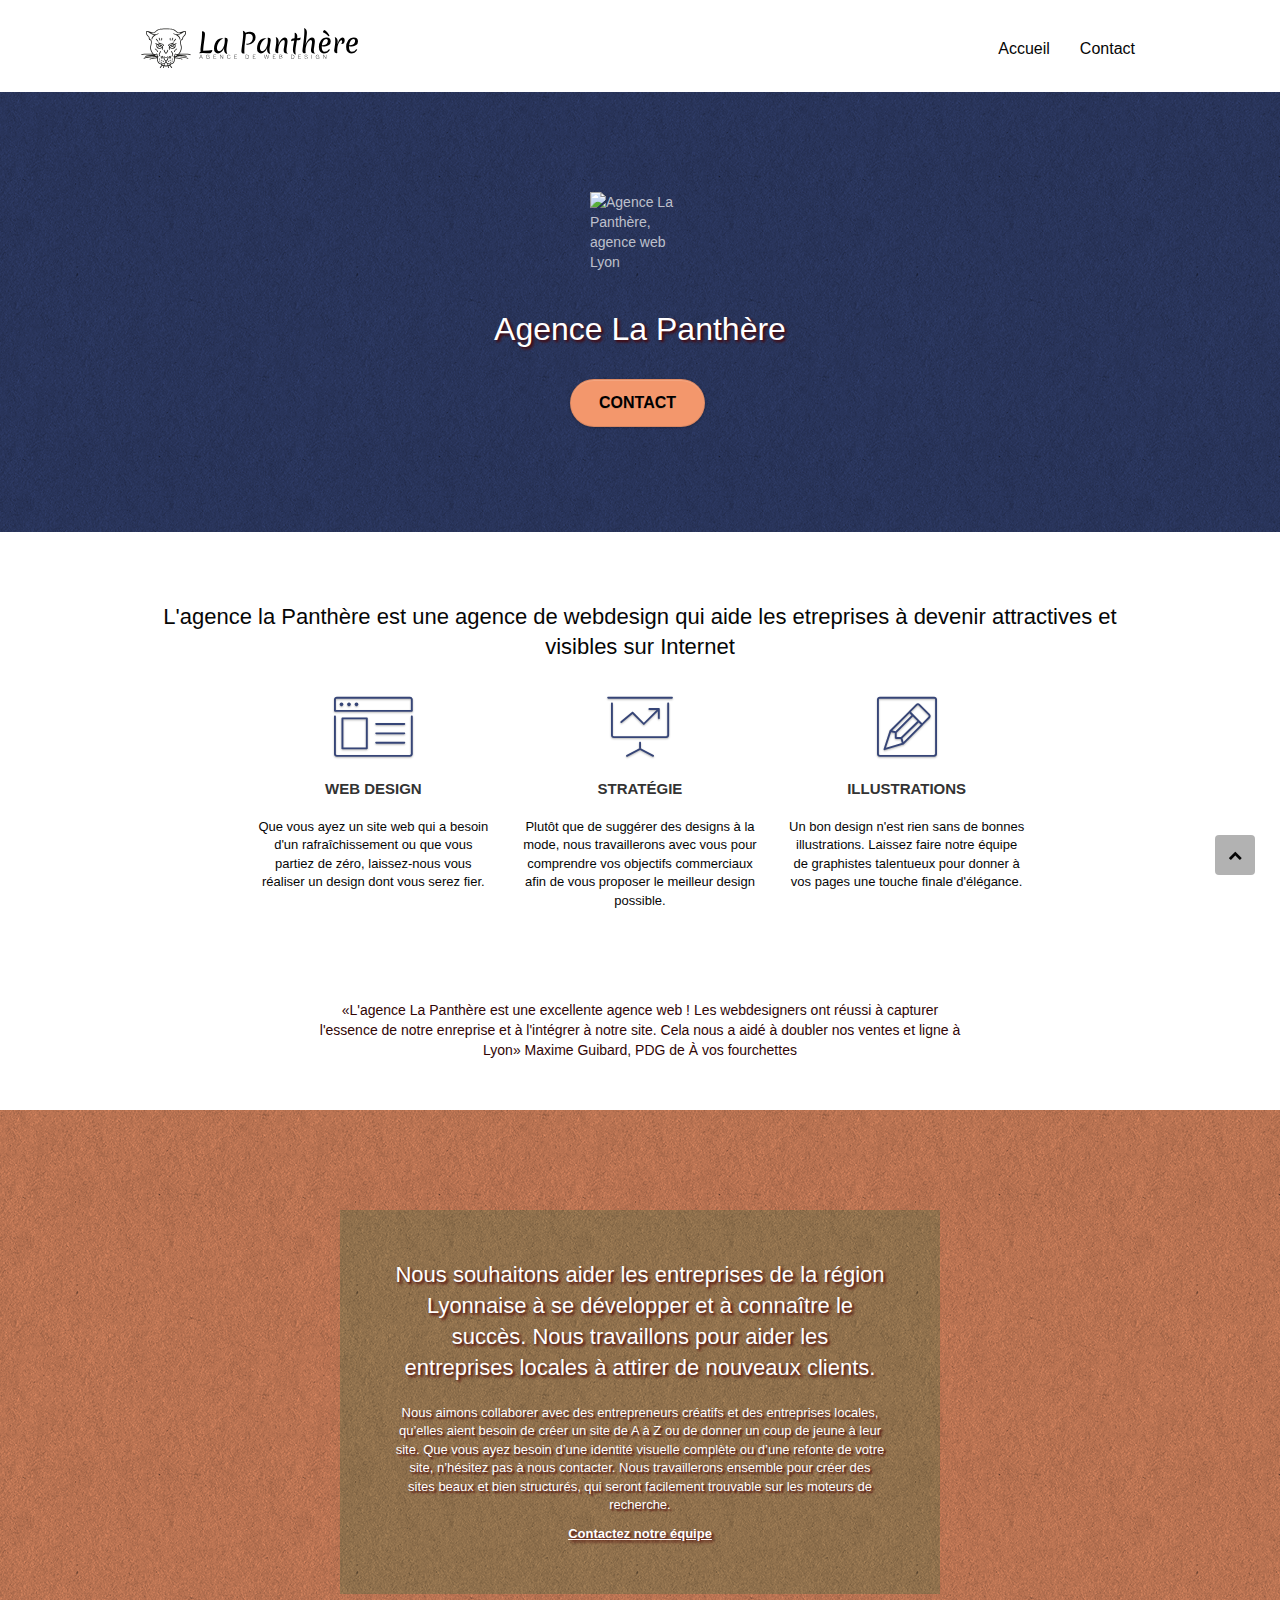
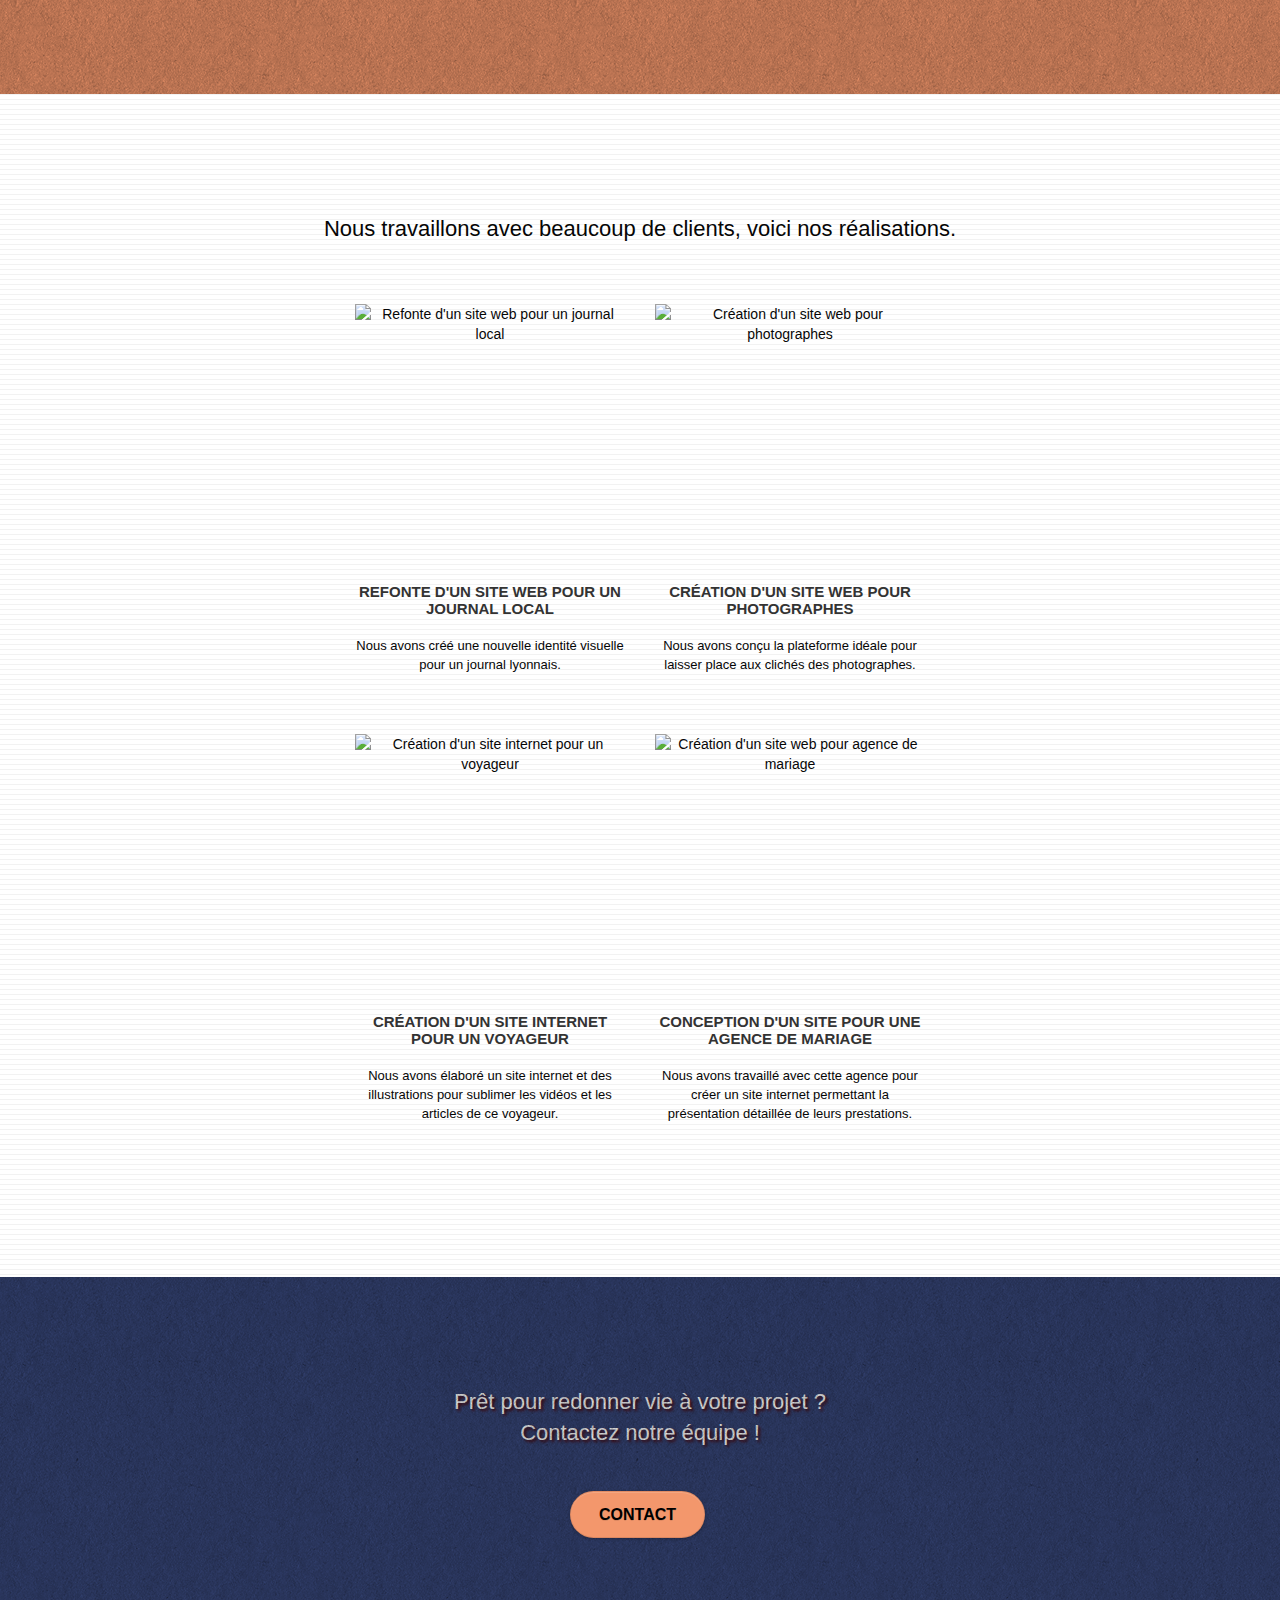
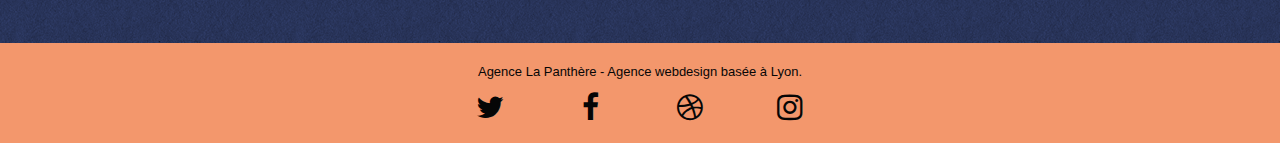
==== commit 76f3fa8b: "13/12 15h46" ====
--- a/index.html
+++ b/index.html
@@ -38,7 +38,7 @@
 		<nav class="navbar row">
 			<div class="navbar-header">
 				
-				<a class="navbar-brand" href="index.html"><img src="img/agence-la-panthere-monochrome.svg" alt="Logo agence webdesign Lyon" height="40" /></a>
+				<a class="navbar-brand" href="index.html"><img src="img/agence-la-panthere-monochrome.svg" alt="Logo agence webdesign Lyon" height="40"></a>
 				
 				<button id="nav-toggle" type="button" class="ui-navbar-toggle navbar-toggle" data-toggle="collapse" data-target=".navbar-1">
 					<span class="sr-only">Toggle navigation</span><span class="icon-bar"></span><span class="icon-bar"></span><span class="icon-bar"></span>
@@ -65,7 +65,7 @@
 	<div class="container bloc-lg">
 		<div class="row tight-width-whitespace">
 			<div class="col-sm-12">
-				<img src="img/logo.webp" class="center-block image-resize-mode" width="100" alt="Agence La Panthère, agence web Lyon" />
+				<img src="img/logo.webp" class="center-block image-resize-mode" width="100" alt="Agence La Panthère, agence web Lyon">
 				<h1 class="text-center hero-bloc-text tc-white ">
 					Agence La Panthère
 				</h1>
@@ -188,7 +188,7 @@
 				</p>
 			</div>
 			<div class="col-sm-6">
-				<a href="#" data-lightbox="img/4.webp" data-gallery-id="gallery-1" data-caption="Conception d'un site pour une agence de mariage" data-frame="snapshot-lb"><img src="img/4.webp" class="img-responsive portfolio-thumb" alt="Création d'un site web pour agence de mariage" /></a>
+				<a href="#" data-lightbox="img/4.webp" data-gallery-id="gallery-1" data-caption="Conception d'un site pour une agence de mariage" data-frame="snapshot-lb"><img src="img/4.webp" class="img-responsive portfolio-thumb" alt="Création d'un site web pour agence de mariage"></a>
 				<h3 class="mg-md text-center">
 					Conception d'un site pour une agence de mariage
 				</h3>
@@ -217,7 +217,7 @@
 <!-- bloc-5-cta END -->
 
 <!-- ScrollToTop Button -->
-<a class="bloc-button btn btn-d scrollToTop" onclick="scrollToTarget('1')"><span class="fa fa-chevron-up"></span></a>
+<a class="bloc-button btn btn-d scrollToTop" href="#" aria-label="retour haut de page" onclick="scrollToTarget('1')"><span class="fa fa-chevron-up"></span></a>
 <!-- ScrollToTop Button END-->
 
 <!-- Footer - bloc-8 -->
@@ -225,7 +225,7 @@
 	<div class="container bloc-sm">
 		<div class="row">
 			<div class="col-sm-12">
-				<p class="text-center white">
+				<p class="text-center">
 					Agence La Panthère - Agence webdesign basée à Lyon.<br>
 				</p>
 				<div class="row row-no-gutters social">
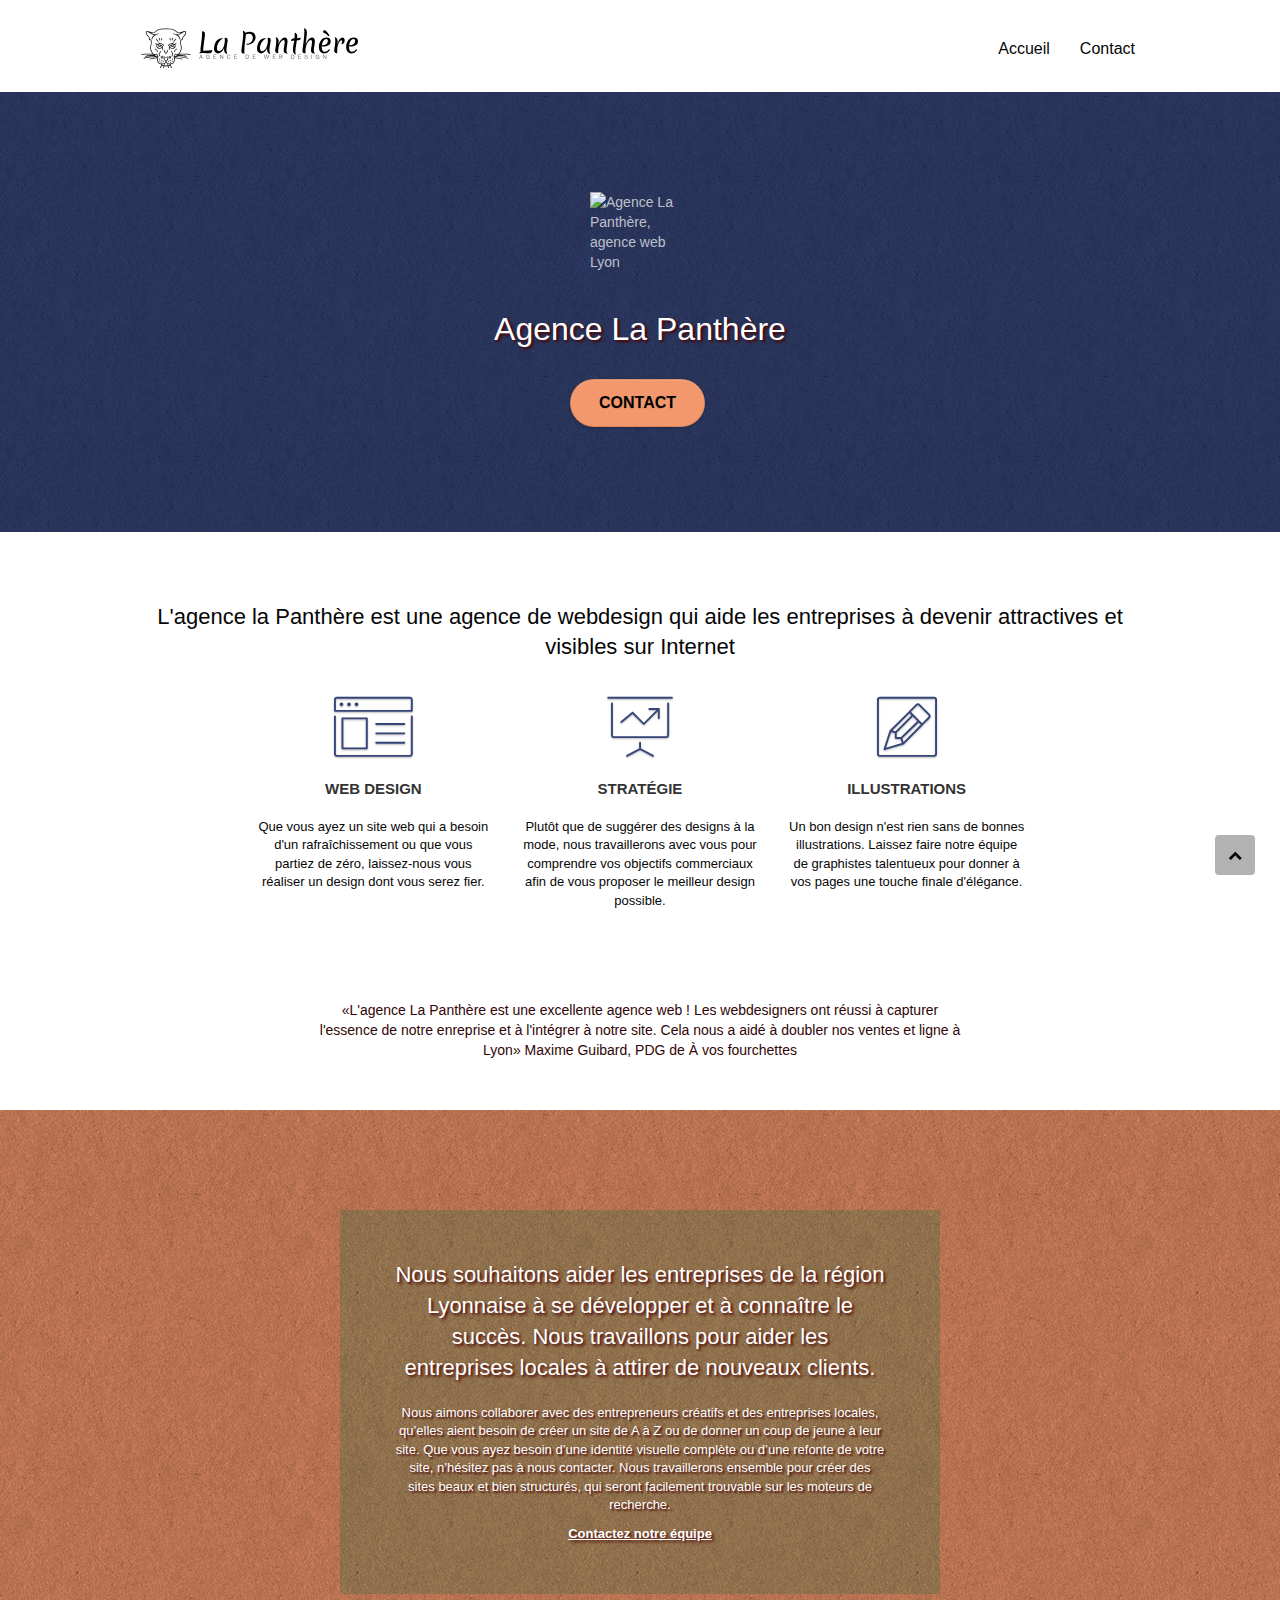
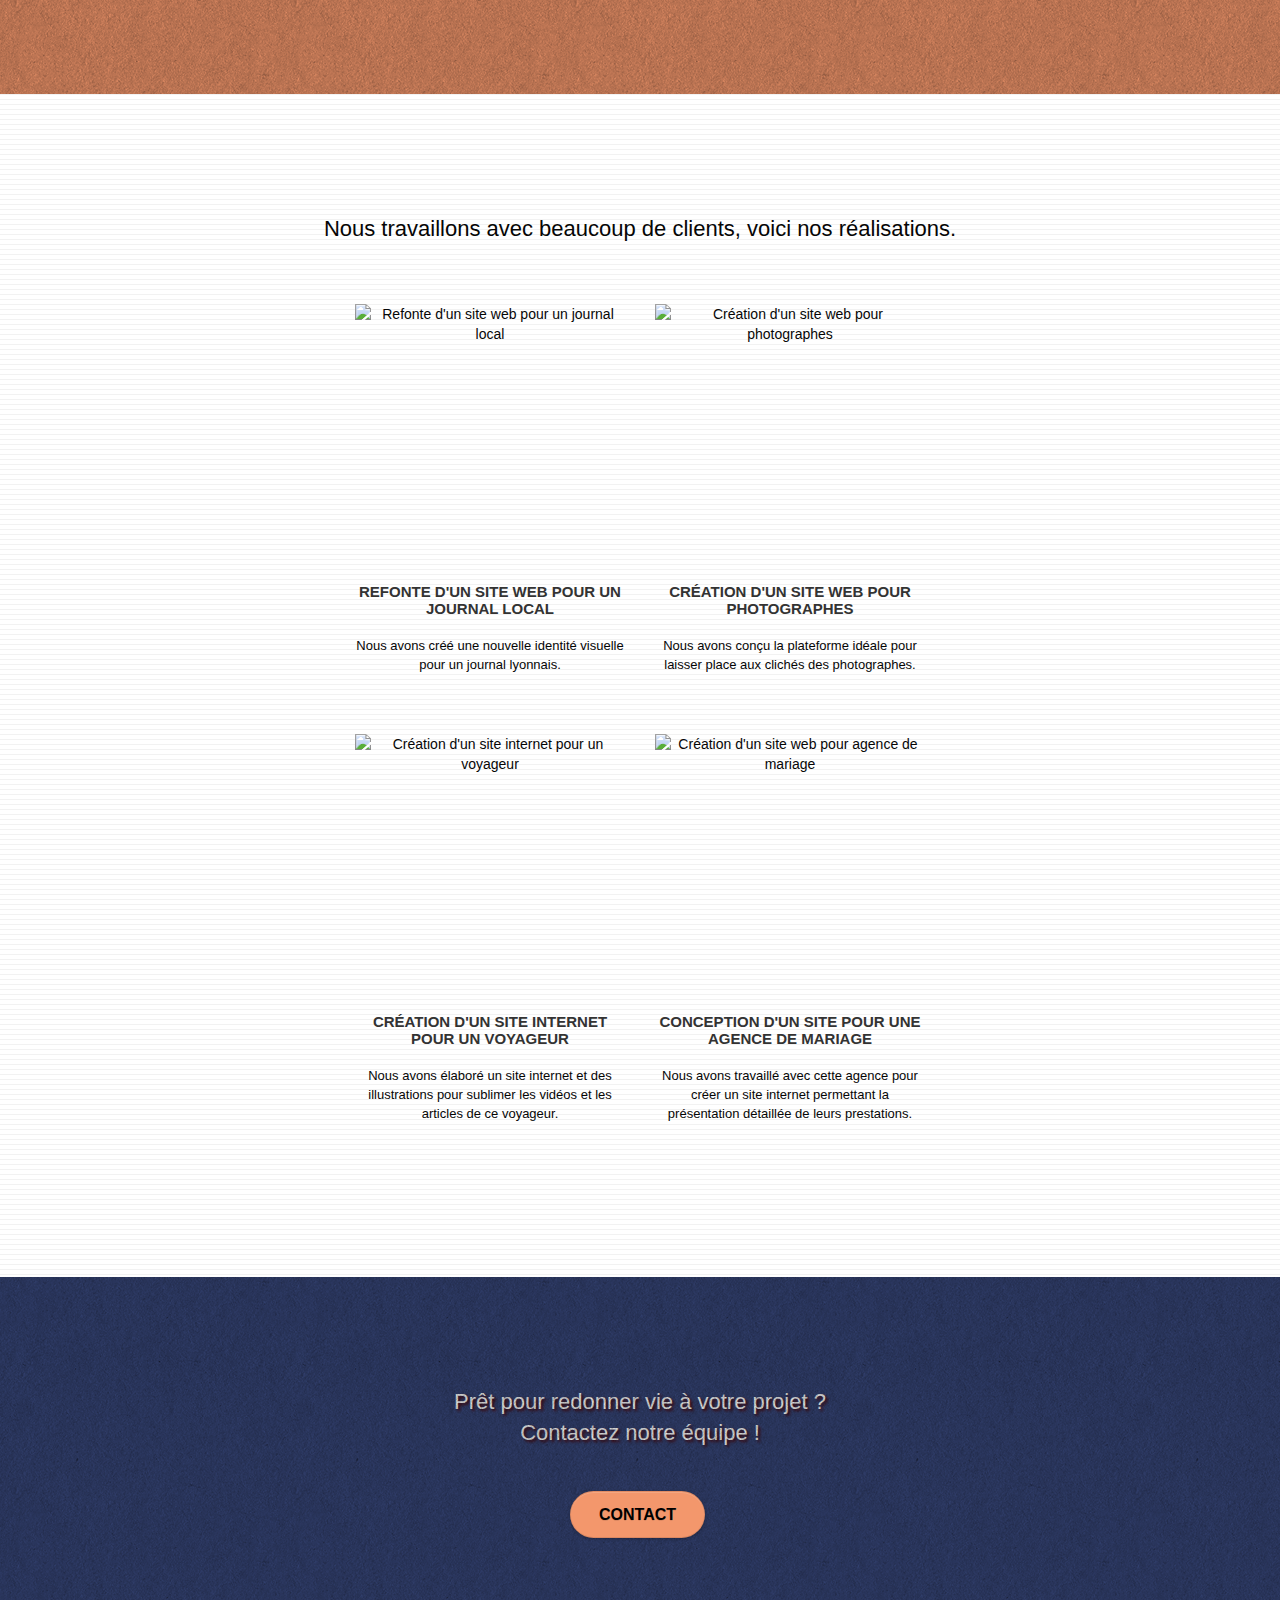
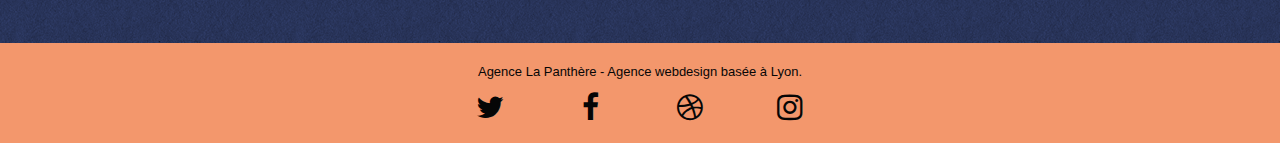
==== commit 543583d8: "dernier commit 14/12" ====
--- a/index.html
+++ b/index.html
@@ -1,6 +1,7 @@
 <!doctype html>
 <html lang="fr">
 <head>
+
     <meta charset="utf-8">
     <meta name="description" content="Agence de webdesign située à Lyon pour devenir attractif et visibles sur internet. Meilleur entreprise web basée sur Lyon.">
     <meta name="viewport" content="width=device-width, initial-scale=1.0, viewport-fit=cover">
@@ -19,7 +20,7 @@
 	<script src="./js/jquery.touchSwipe.js" defer></script>
 	<script src="./js/gmaps.js"></script>
 
-    <title>Agence La Panthère webdesign Lyon</title>
+	<title>Agence La Panthère webdesign Lyon</title>
 
     
 <!-- Analytics -->
@@ -49,7 +50,6 @@
 					<li>
 						<a href="index.html">Accueil</a>
 					</li>
-					
 					<li>
 						<a href="contact.html">Contact</a>
 					</li>
@@ -83,7 +83,7 @@
 	<div class="container bloc-md">
 		<div class="row">
 			<div class="col-sm-12 text-center">
-				<h2>L'agence la Panthère est une agence de webdesign qui aide les etreprises à devenir attractives et visibles sur Internet</h2>
+				<h2>L'agence la Panthère est une agence de webdesign qui aide les entreprises à devenir attractives et visibles sur Internet</h2>
 			</div>
 		</div>
 		<div class="row voffset-lg med-width-whitespace">
